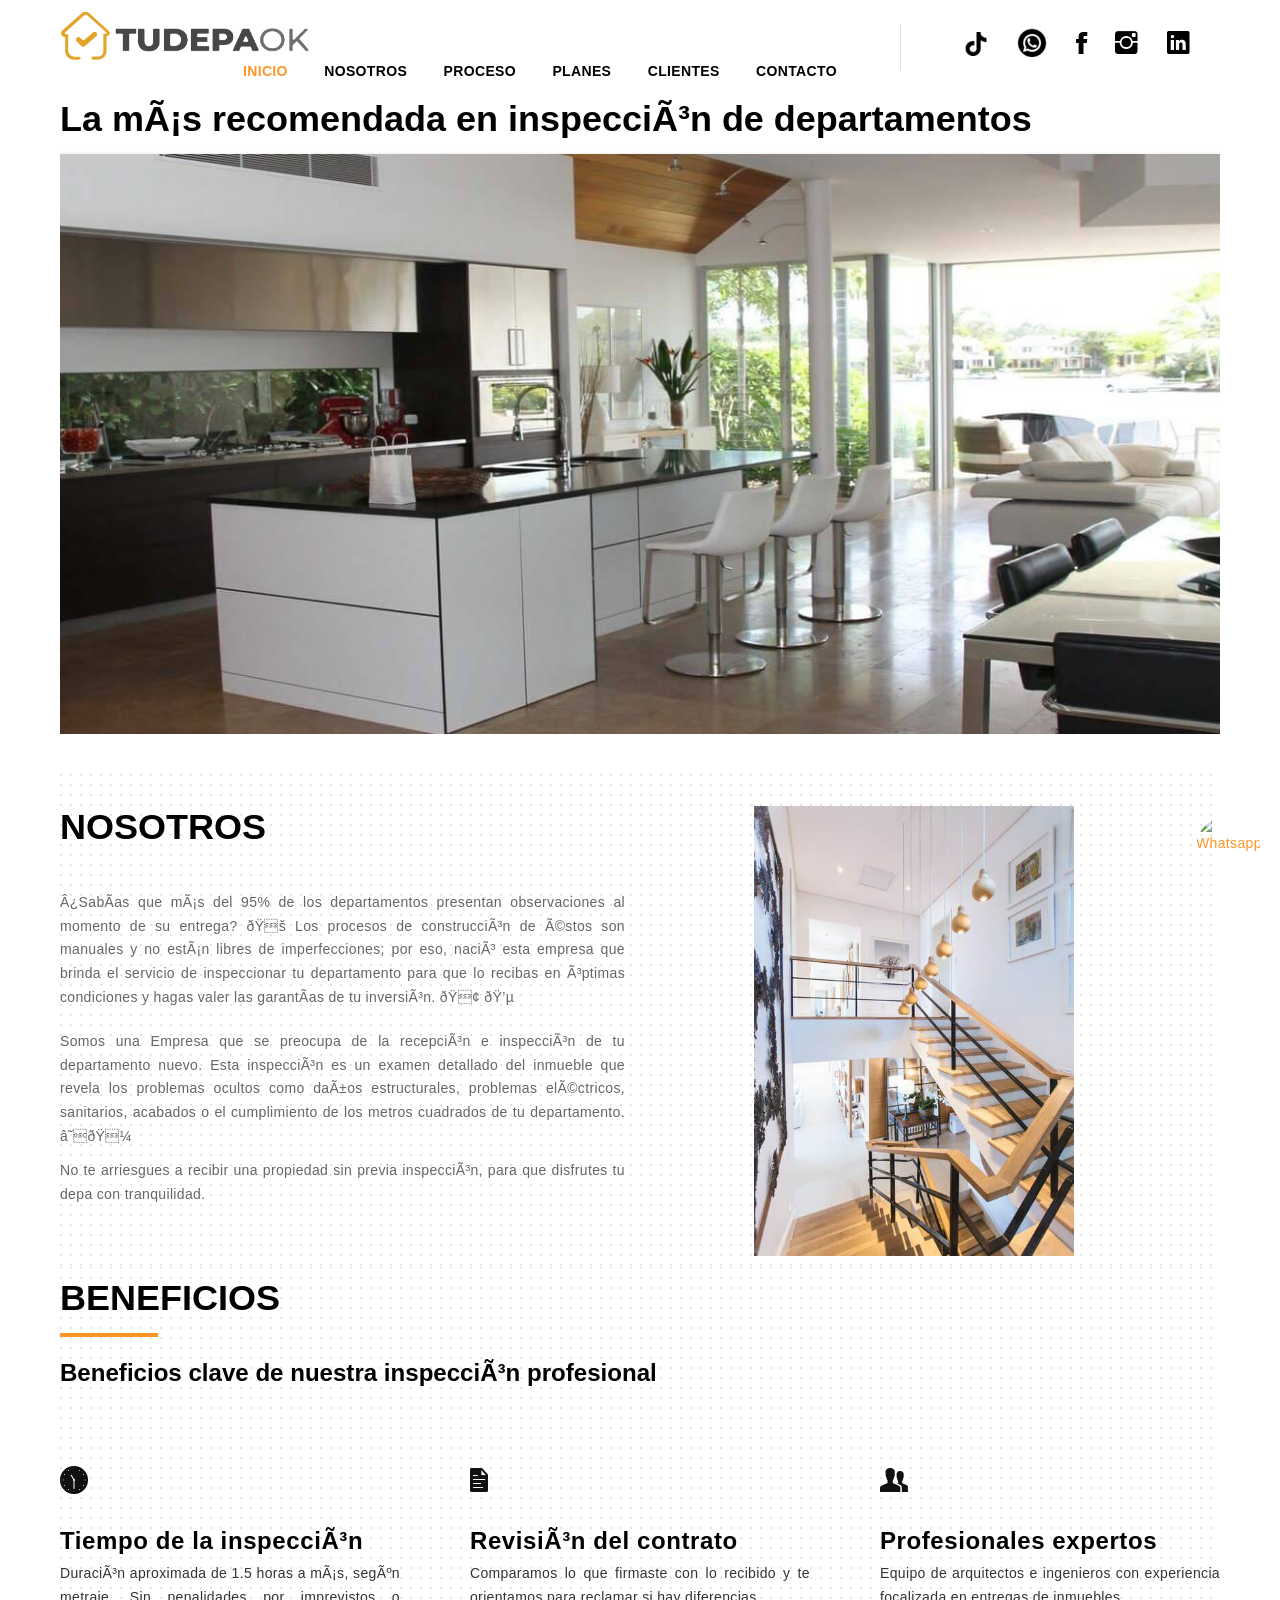
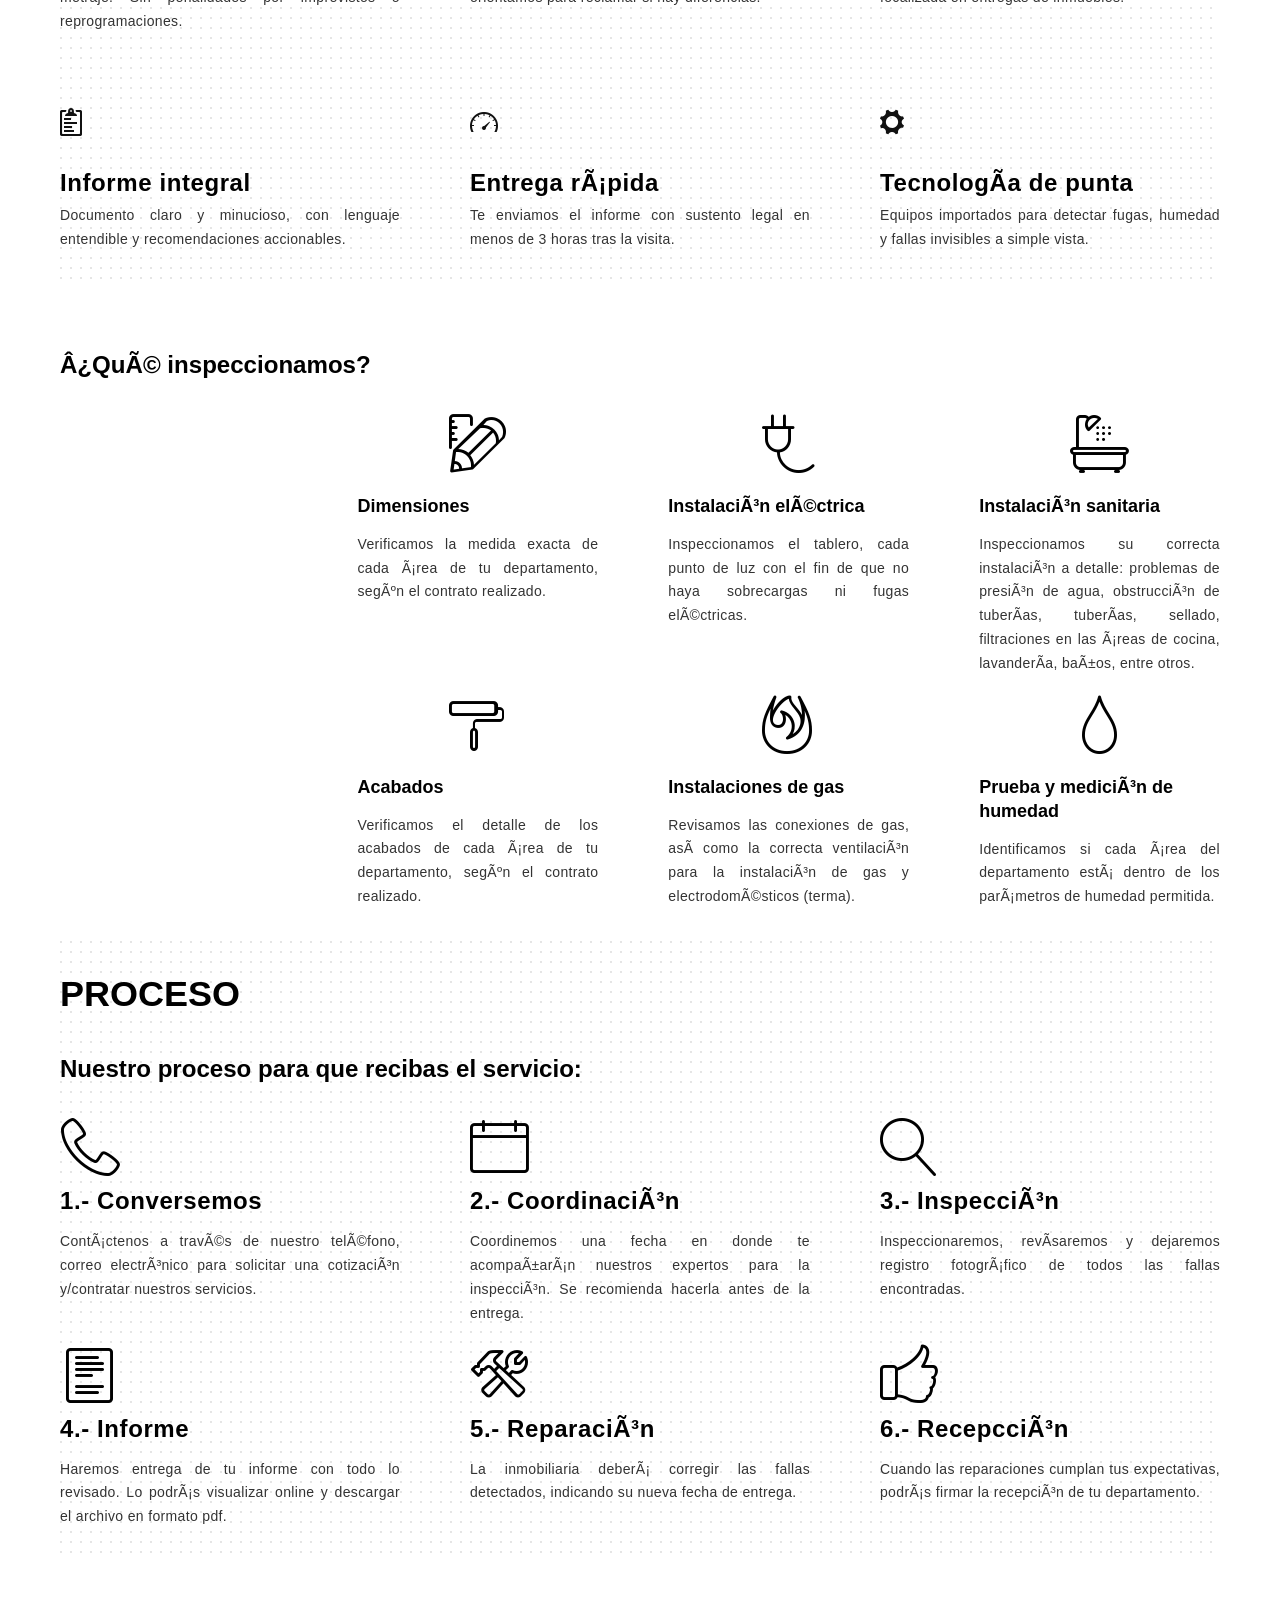
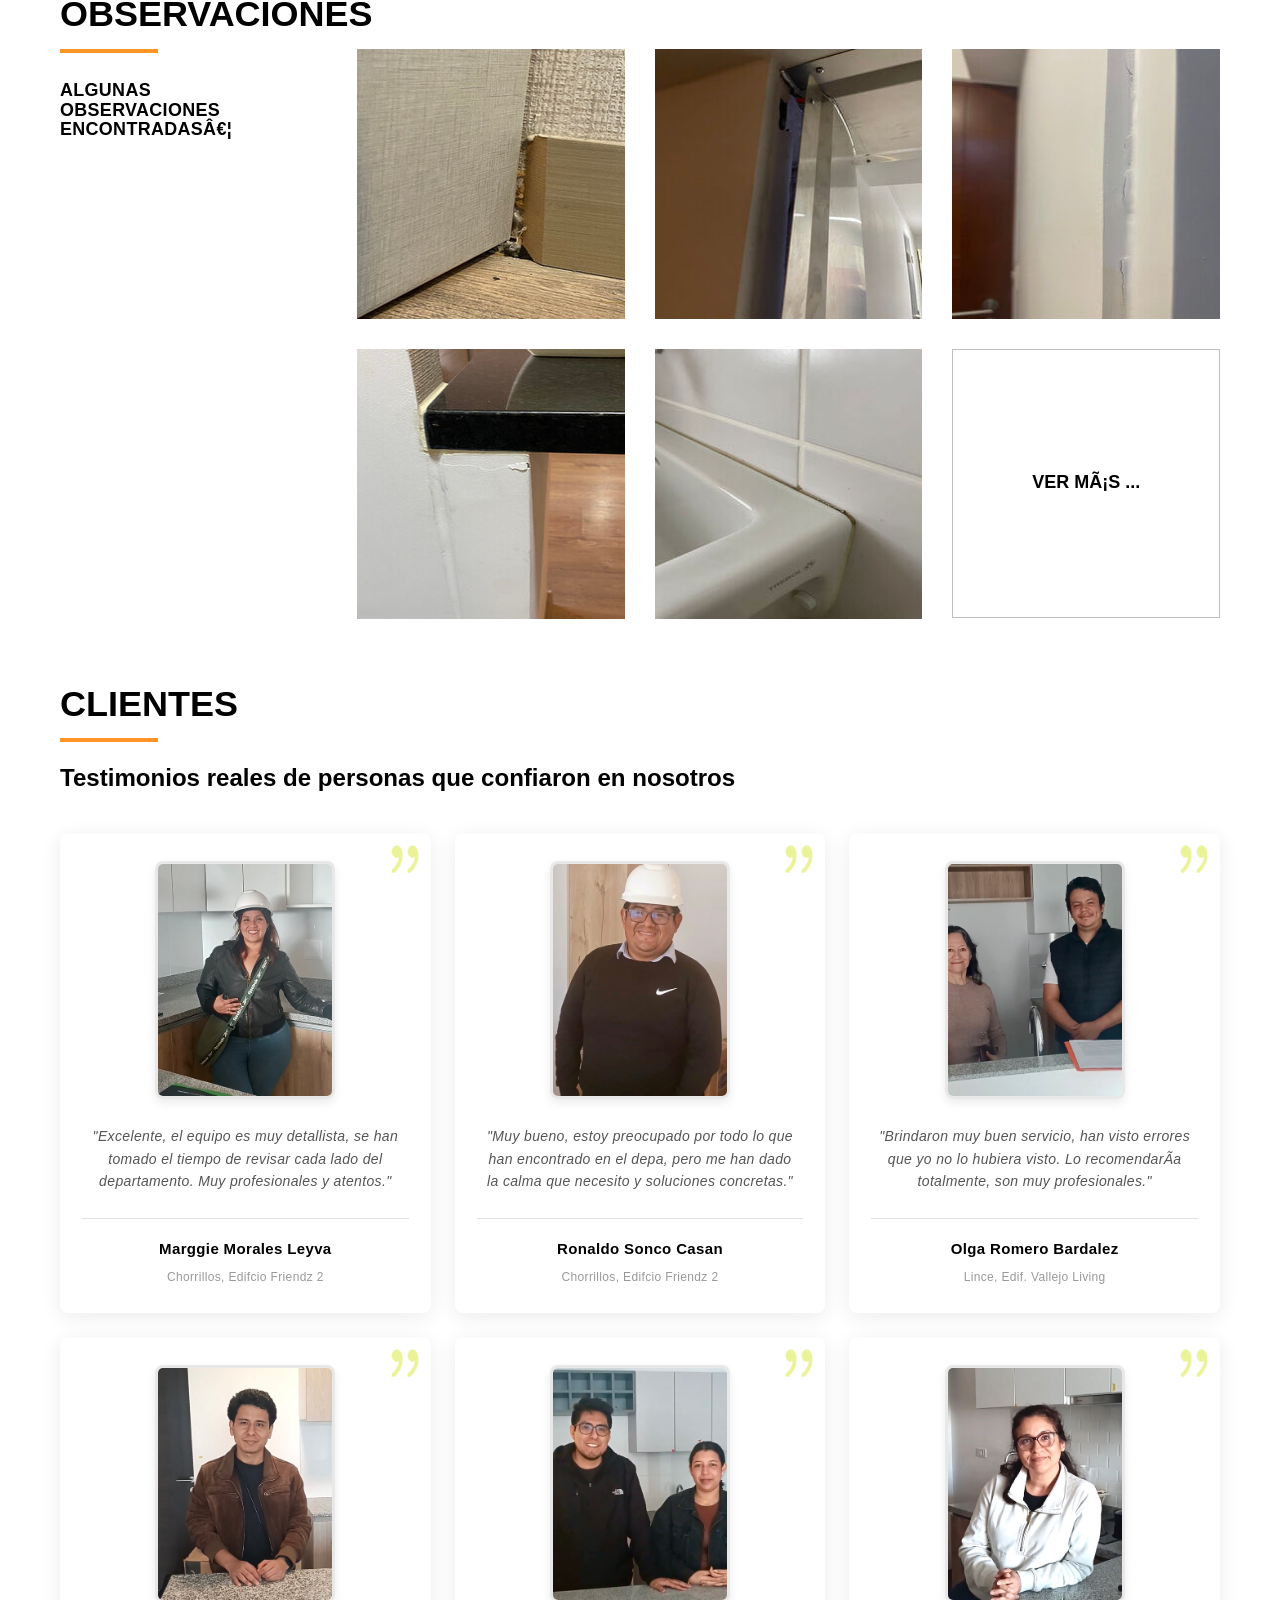
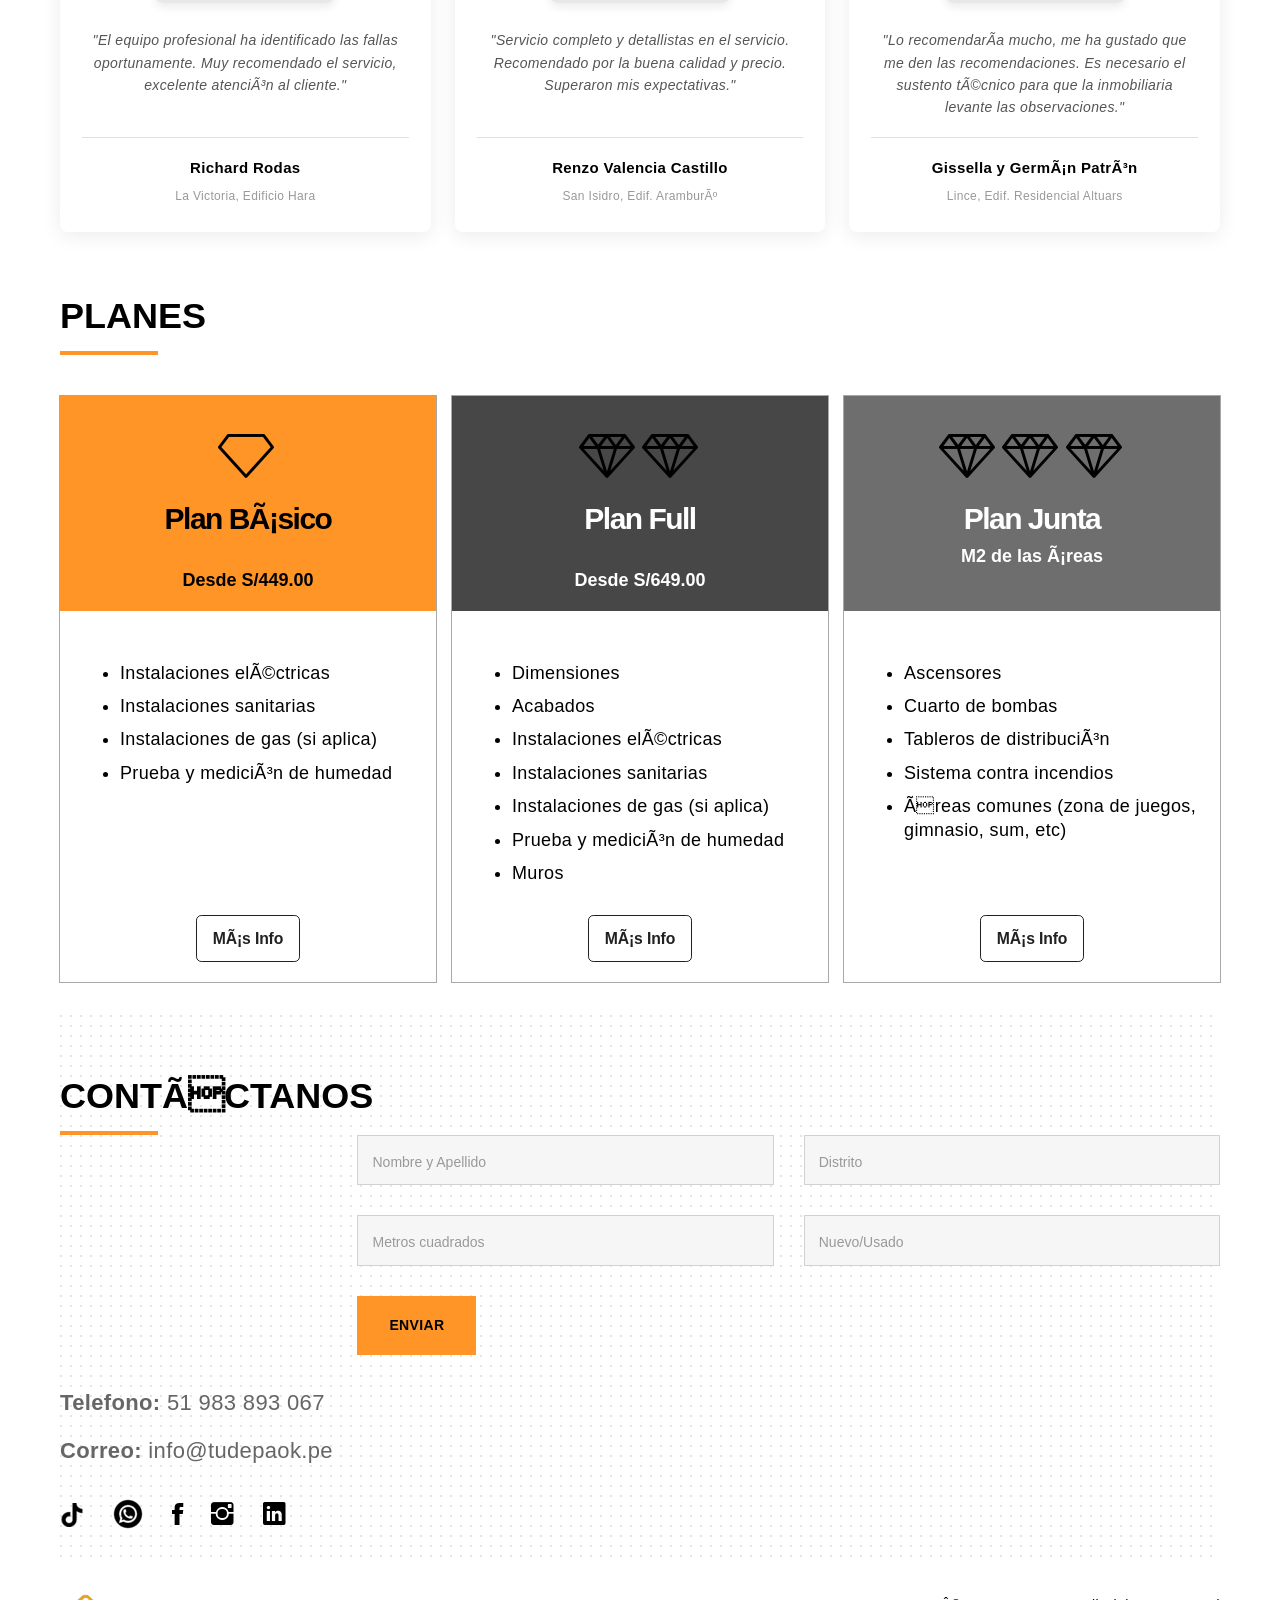
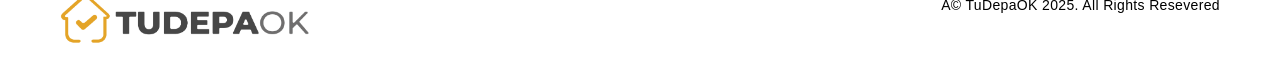
==== index.html @ 6bdbfd43 "mejora en planes" ====
<!DOCTYPE html>
<html lang="en">
  <head>
<meta name="facebook-domain-verification" content="smmydrga2e0tfojd5h1jpe9hx9dzgb" />
<!-- Meta Pixel Code -->
<script>
!function(f,b,e,v,n,t,s)
{if(f.fbq)return;n=f.fbq=function(){n.callMethod?
n.callMethod.apply(n,arguments):n.queue.push(arguments)};
if(!f._fbq)f._fbq=n;n.push=n;n.loaded=!0;n.version='2.0';
n.queue=[];t=b.createElement(e);t.async=!0;
t.src=v;s=b.getElementsByTagName(e)[0];
s.parentNode.insertBefore(t,s)}(window, document,'script',
'https://connect.facebook.net/en_US/fbevents.js');
fbq('init', '2053951055407913');
fbq('track', 'PageView');
</script>
<noscript><img height="1" width="1" style="display:none"
src="https://www.facebook.com/tr?id=2053951055407913&ev=PageView&noscript=1"
/></noscript>
<!-- End Meta Pixel Code -->
    <!-- Google Tag Manager -->
    <script>
      (function (w, d, s, l, i) {
        w[l] = w[l] || [];
        w[l].push({ "gtm.start": new Date().getTime(), event: "gtm.js" });
        var f = d.getElementsByTagName(s)[0],
          j = d.createElement(s),
          dl = l != "dataLayer" ? "&l=" + l : "";
        j.async = true;
        j.src = "https://www.googletagmanager.com/gtm.js?id=" + i + dl;
        f.parentNode.insertBefore(j, f);
      })(window, document, "script", "dataLayer", "GTM-P63W7K9Z");
    </script>
    <!-- End Google Tag Manager -->
    <meta charset="utf-8" />
    <meta name="viewport" content="width=device-width, initial-scale=1" />
    <title>TuDepaOK</title>
    <meta
      name="description"
      content="Inspección profesional de departamentos en Lima | Evita gastos de miles de soles: verificamos metraje real, instalaciones y acabados antes de recibir 983893067"
    />
    <meta
      name="keywords"
      content="tudepaok, tu depa, tu depa ok, depa, depa ok, departamento, inspeccion de departamento"
    />
    <meta name="author" content="sarone" />
    <link href="css/style-min.css" rel="stylesheet" media="all" />
  <link href="css/ionicons.min.css" rel="stylesheet" media="all" />
    <link href="css/style-add.css" rel="stylesheet" media="all" />
    <link rel="shortcut icon" href="favicon.png" />
    <link rel="apple-touch-icon" href="apple-touch-icon.png" />
    <link
      rel="apple-touch-icon"
      sizes="72x72"
      href="apple-touch-icon-72x72.png"
    />
    <link
      rel="apple-touch-icon"
      sizes="114x114"
      href="apple-touch-icon-114x114.png"
    />
    <style>
      .section-message.contacts {
        padding-top: 2rem;
      }
      /* Beneficios icons */
      .benefits .benefit-icon {display:block;font-size:32px;color:#111;margin-bottom:8px}
      .benefits .margintitulo {margin:10px 0 6px}
      .colorSubtitle {
        color: #000;
      }
      .btn-send {
        text-transform: uppercase;
        letter-spacing: 0.025em;
        font-size: 1rem;
        font-weight: 600;
        border: 0;
        border-radius: 0;
        padding: 1.1em 2.28em 1em;
        background: #ff9527;
        color: #000;
      }
      .btn-send:hover {
        background: #0d0d0d;
        color: #f8f4f4;
      }
    </style>
  </head>

  <body>
    <!-- Google Tag Manager (noscript) -->
    <noscript>
      <iframe
        src="https://www.googletagmanager.com/ns.html?id=GTM-P63W7K9Z"
        height="0"
        width="0"
        style="display: none; visibility: hidden"
      ></iframe>
    </noscript>
    <!-- End Google Tag Manager (noscript) -->
    <!-- Loader -->
    <div class="loader">
      <div class="spinner">
        <div class="double-bounce1"></div>
        <div class="double-bounce2"></div>
      </div>
    </div>

    <div class="wrapper boxed">
      <!-- Content CLick Capture-->
      <div class="click-capture"></div>

      <!-- Sidebar Menu-->
      <div class="menu">
        <span class="close-menu icon-cross right-boxed"></span>
        <div class="menu-lang right-boxed">
          <a href="" class="active">Es</a>
        </div>
        <nav class="nav mobile-menu">
          <ul class="menu-list right-boxed">
            <li>
              <a href="#main">Inicio</a>
            </li>
            <li>
              <a href="#about">Nosotros</a>
            </li>
            <li>
              <a href="#proceso">Procesos</a>
            </li>
            <li>
              <a href="#planes">Planes</a>
            </li>
            <li>
              <a href="#clientes">Clientes</a>
            </li>
            <li>
              <a href="#contacts">Contacto</a>
            </li>
          </ul>
        </nav>
        <div class="menu-footer right-boxed">
          <div class="social-list">
            <a
              href="https://www.tiktok.com/@tudepaok?_t=8k5IpJ04zeY&_r=1"
              class="icon fa-brands fa-tiktok"
              target="_blank"
              aria-label="tiktok"
            >
              <img
                src="/images/image-icons/tiktok.png"
                style="width: 24px"
                alt="tiktok"
              />
            </a>
            <a
              href="#"
              class="icon _wasap"
              style="font-size: 20px; padding-top: 4px"
              target="_blank"
              aria-label="whatsap"
            >
              <img
                src="/images/image-icons/whatsap.png"
                style="margin-top: -5px"
                alt="whatsap"
              />
            </a>
            <a
              href="https://www.facebook.com/tudepaokpe"
              class="icon ion-social-facebook"
              target="_blank"
              aria-label="facebook"
            ></a>
            <a
              href="https://www.instagram.com/tudepaok.peru"
              class="icon ion-social-instagram"
              target="_blank"
              aria-label="instagram"
            ></a>
            <a
              href="https://www.linkedin.com/in/tudepaok"
              class="icon ion-social-linkedin"
              target="_blank"
              aria-label="linkedin"
            ></a>
          </div>
          <div class="copy">© TuDepaOK 2025. All Rights Reseverd</div>
        </div>
      </div>

      <!-- Navbar -->
      <header class="navbar boxed js-navbar">
        <a class="brand" href="#">
          <img
            alt="TuDepaOK"
            src="/images/logo.png"
            width="80"
            height="69"
            loading="lazy"
          />
        </a>

        <!-- Phone -->
        <address class="navbar-address visible-md visible-xl">
          contacto: <span class="text-dark">51 983 893 067</span>
        </address>

        <!-- Button -->
        <button
          id="btnNavBar"
          type="button"
          title="NavBar"
          class="navbar-toggle hidden-lg"
          data-toggle="collapse"
          data-target="#navbar-collapse"
          aria-expanded="false"
        >
          <span class="icon-bar"></span>
          <span class="icon-bar"></span>
          <span class="icon-bar"></span>
        </button>

        <!-- Social -->
        <div class="social-list hidden-xs">
          <a
            href="https://www.tiktok.com/@tudepaok?_t=8k5IpJ04zeY&_r=1"
            class="icon fa-brands fa-tiktok"
            style="font-size: 20px; padding-top: 4px"
            target="_blank"
            aria-label="tiktok"
          >
            <img
              src="/images/image-icons/tiktok.png"
              style="width: 24px"
              alt="tiktok"
            />
          </a>
          <a
            href="#"
            class="icon _wasap"
            style="font-size: 20px; padding-top: 4px"
            target="_blank"
            aria-label="whatsap"
          >
            <img
              src="/images/image-icons/whatsap.png"
              style="margin-top: -5px"
              alt="whatsap"
            />
          </a>
          <a
            href="https://www.facebook.com/tudepaokpe"
            class="icon ion-social-facebook"
            target="_blank"
            aria-label="facebook"
          ></a>
          <a
            href="https://www.instagram.com/tudepaok.peru"
            class="icon ion-social-instagram"
            target="_blank"
            aria-label="instagram"
          ></a>
          <a
            href="https://www.linkedin.com/in/tudepaok"
            class="icon ion-social-linkedin"
            target="_blank"
            aria-label="linkedin"
          ></a>
        </div>

        <!-- Spacer -->
        <div class="navbar-spacer pull-right visible-lg"></div>

        <!-- Navigation -->
        <nav class="nav navigation visible-lg">
          <ul>
            <li>
              <a href="#main">Inicio</a>
            </li>
            <li>
              <a href="#about">Nosotros</a>
            </li>
            <li>
              <a href="#proceso">Proceso</a>
            </li>
            <li>
              <a href="#planes">Planes</a>
            </li>
            <li>
              <a href="#clientes">Clientes</a>
            </li>
            <li>
              <a href="#contacts">Contacto</a>
            </li>
          </ul>
        </nav>
      </header>

      <!-- Main Jumbotron -->
      <main id="main" class="jumbotron">
        <div class="container_slider">
          <h2 class="section-title section-about-title tituloMonserrat">
            La más recomendada en inspección de departamentos
          </h2>
          <img
            src="/images/slider/slide1m.jpg"
            alt="slider"
            width="1920"
            height="600"
            loading="lazy"
          />
        </div>
      </main>

      <div class="content">
        <!-- Section About -->
        <section
          id="about"
          class="section section-about bg-dots"
          style="padding-bottom: 0px; margin-top: 40px"
        >
          <div class="container">
            <div class="row">
              <div class="col-md-6">
                <h2 class="section-title section-about-title tituloMonserrat">
                  NOSOTROS
                </h2>
                <div class="title-hr wow fadeInLeft"></div>

                <p style="padding-top: 25px">
                  ¿Sabías que más del 95% de los departamentos presentan
                  observaciones al momento de su entrega? 🏚 Los procesos de
                  construcción de éstos son manuales y no están libres de
                  imperfecciones; por eso, nació esta empresa que brinda el
                  servicio de inspeccionar tu departamento para que lo recibas
                  en óptimas condiciones y hagas valer las garantías de tu
                  inversión. 🏢 💵
                </p>

                <p style="padding-top: 10px">
                  Somos una Empresa que se preocupa de la recepción e inspección
                  de tu departamento nuevo. Esta inspección es un examen
                  detallado del inmueble que revela los problemas ocultos como
                  daños estructurales, problemas eléctricos, sanitarios,
                  acabados o el cumplimiento de los metros cuadrados de tu
                  departamento. ☝🏼
                </p>
                <p>
                  No te arriesgues a recibir una propiedad sin previa
                  inspección, para que disfrutes tu depa con tranquilidad.
                </p>
              </div>
              <div class="col-md-5 col-md-offset-1">
                <div class="dots-image">
                  <img
                    alt="about"
                    class="about-img img-responsive"
                    style="height: 450px; width: 320px"
                    src="/images/otros/nosotros1.jpg"
                    loading="lazy"
                  />
                  <div class=""></div>
                </div>
              </div>
            </div>
          </div>
        </section>

        <!-- Section Beneficios -->
        <section id="beneficios" class="section benefits bg-dots" style="padding-top:10px">
          <div class="container">
            <h2 class="section-title section-about-title tituloMonserrat">BENEFICIOS</h2>
            <div class="title-hr wow fadeInLeft"></div>
            <div class="row">
              <div class="col-md-12">
                <strong class="section-subtitle2">Beneficios clave de nuestra inspección profesional</strong>
              </div>
            </div>
            <div class="row" style="margin-top:25px">
              <div class="col-md-12">
                <div class="row-services row">
                  <div class="col-service col-sm-6 col-lg-4 wow fadeInUp">
                    <span class="benefit-icon ion-ios-time" aria-label="Tiempo"></span>
                    <h4 class="margintitulo">Tiempo de la inspección</h4>
                    <p>Duración aproximada de 1.5 horas a más, según metraje. Sin penalidades por imprevistos o reprogramaciones.</p>
                  </div>
                  <div class="col-service col-sm-6 col-lg-4 wow fadeInUp" data-wow-delay=".15s">
                    <span class="benefit-icon ion-document-text" aria-label="Contrato"></span>
                    <h4 class="margintitulo">Revisión del contrato</h4>
                    <p>Comparamos lo que firmaste con lo recibido y te orientamos para reclamar si hay diferencias.</p>
                  </div>
                  <div class="col-service col-sm-6 col-lg-4 wow fadeInUp" data-wow-delay=".3s">
                    <span class="benefit-icon ion-person-stalker" aria-label="Expertos"></span>
                    <h4 class="margintitulo">Profesionales expertos</h4>
                    <p>Equipo de arquitectos e ingenieros con experiencia focalizada en entregas de inmuebles.</p>
                  </div>
                  <div class="col-service col-sm-6 col-lg-4 wow fadeInUp" data-wow-delay=".45s">
                    <span class="benefit-icon ion-clipboard" aria-label="Informe"></span>
                    <h4 class="margintitulo">Informe integral</h4>
                    <p>Documento claro y minucioso, con lenguaje entendible y recomendaciones accionables.</p>
                  </div>
                  <div class="col-service col-sm-6 col-lg-4 wow fadeInUp" data-wow-delay=".6s">
                    <span class="benefit-icon ion-speedometer" aria-label="Rápido"></span>
                    <h4 class="margintitulo">Entrega rápida</h4>
                    <p>Te enviamos el informe con sustento legal en menos de 3 horas tras la visita.</p>
                  </div>
                  <div class="col-service col-sm-6 col-lg-4 wow fadeInUp" data-wow-delay=".75s">
                    <span class="benefit-icon ion-gear-a" aria-label="Tecnología"></span>
                    <h4 class="margintitulo">Tecnología de punta</h4>
                    <p>Equipos importados para detectar fugas, humedad y fallas invisibles a simple vista.</p>
                  </div>
                </div>
              </div>
            </div>
          </div>
        </section>

        <section id="servicios" class="section">
          <div class="container">
            <h2 class="section-title section-about-title tituloMonserrat"></h2>
            <div>
              <strong class="section-subtitle2">¿Qué inspeccionamos?</strong>
            </div>
            <div class="row">
              <div class="col-md-3">
                <div class="section-info"></div>
              </div>
              <div class="col-md-9">
                <div class="row-services row">
                  <div class="col-service col-sm-6 col-lg-4 wow fadeInUp">
                    <div class="center">
                      <span class="text-dark icon icon-pencil-ruler2"></span>
                    </div>
                    <h6 class="margintitulo">Dimensiones</h6>
                    <p>
                      Verificamos la medida exacta de cada área de tu
                      departamento, según el contrato realizado.
                    </p>
                  </div>
                  <div class="col-service col-sm-6 col-lg-4 wow fadeInUp">
                    <div class="center">
                      <span class="text-dark icon icon-cord"></span>
                    </div>
                    <h6 class="margintitulo">Instalación eléctrica</h6>
                    <p>
                      Inspeccionamos el tablero, cada punto de luz con el fin de
                      que no haya sobrecargas ni fugas eléctricas.
                    </p>
                  </div>
                  <div class="col-service col-sm-6 col-lg-4 wow fadeInUp">
                    <div class="center">
                      <span class="text-dark icon icon-bathtub"></span>
                    </div>
                    <h6 class="margintitulo">Instalación sanitaria</h6>
                    <p>
                      Inspeccionamos su correcta instalación a detalle:
                      problemas de presión de agua, obstrucción de tuberías,
                      tuberías, sellado, filtraciones en las áreas de cocina,
                      lavandería, baños, entre otros.
                    </p>
                  </div>
                </div>
              </div>
            </div>

            <div class="row" style="padding-top: 20px">
              <div class="col-md-3">
                <div class="section-info">
                  <div class=""></div>
                  <div class="info-title"></div>
                </div>
              </div>
              <div class="col-md-9">
                <div class="row-services row">
                  <div class="col-service col-sm-6 col-lg-4 wow fadeInUp">
                    <div class="center">
                      <span class="text-dark icon icon-paint-roller"></span>
                    </div>
                    <h6 class="margintitulo">Acabados</h6>
                    <p>
                      Verificamos el detalle de los acabados de cada área de tu
                      departamento, según el contrato realizado.
                    </p>
                  </div>
                  <div class="col-service col-sm-6 col-lg-4 wow fadeInUp">
                    <div class="center">
                      <span class="text-dark icon icon-fire"></span>
                    </div>
                    <h6 class="margintitulo">Instalaciones de gas</h6>
                    <p>
                      Revisamos las conexiones de gas, así como la correcta
                      ventilación para la instalación de gas y electrodomésticos
                      (terma).
                    </p>
                  </div>
                  <div class="col-service col-sm-6 col-lg-4 wow fadeInUp">
                    <div class="center">
                      <span class="text-dark icon icon-drop"></span>
                    </div>
                    <h6 class="margintitulo">Prueba y medición de humedad</h6>
                    <p>
                      Identificamos si cada área del departamento está dentro de
                      los parámetros de humedad permitida.
                    </p>
                  </div>
                </div>
              </div>
            </div>
          </div>
        </section>

        <section id="proceso" class="section bg-dots">
          <div class="container">
            <h2 class="section-title section-about-title tituloMonserrat">
              PROCESO
            </h2>
            <div class="title-hr wow fadeInLeft"></div>
            <div class="row">
              <div class="col-md-12">
                <div>
                  <strong class="section-subtitle2"
                    >Nuestro proceso para que recibas el servicio:</strong
                  >
                </div>
              </div>
              <div class="col-md-12">
                <div class="row-services row">
                  <div class="col-service col-sm-6 col-lg-4 wow fadeInUp">
                    <span class="text-dark icon icon-telephone"></span>
                    <h4 class="margintitulo">1.- Conversemos</h4>
                    <p>
                      Contáctenos a través de nuestro teléfono, correo
                      electrónico para solicitar una cotización y/contratar
                      nuestros servicios.
                    </p>
                  </div>
                  <div
                    class="col-service col-sm-6 col-lg-4 wow fadeInUp"
                    data-wow-delay="0.4s"
                  >
                    <span class="text-dark icon icon-calendar-empty"></span>
                    <h4 class="margintitulo">2.- Coordinación</h4>
                    <p>
                      Coordinemos una fecha en donde te acompañarán nuestros
                      expertos para la inspección. Se recomienda hacerla antes
                      de la entrega.
                    </p>
                  </div>

                  <div
                    class="col-service col-sm-6 col-lg-4 wow fadeInUp"
                    data-wow-delay="0.8s"
                  >
                    <span class="text-dark icon icon-magnifier"></span>
                    <h4 class="margintitulo">3.- Inspección</h4>
                    <p>
                      Inspeccionaremos, revísaremos y dejaremos registro
                      fotográfico de todos las fallas encontradas.
                    </p>
                  </div>
                </div>
              </div>
            </div>
            <div class="row" style="padding-top: 20px">
              <div class="col-md-12">
                <div class="row-services row">
                  <div
                    class="col-service col-sm-6 col-lg-4 wow fadeInUp"
                    data-wow-delay="0.62s"
                  >
                    <span class="text-dark icon icon-document"></span>
                    <h4 class="margintitulo">4.- Informe</h4>
                    <p>
                      Haremos entrega de tu informe con todo lo revisado. Lo
                      podrás visualizar online y descargar el archivo en formato
                      pdf.
                    </p>
                  </div>
                  <div
                    class="col-service col-sm-6 col-lg-4 wow fadeInUp"
                    data-wow-delay="1.324s"
                  >
                    <span class="text-dark icon icon-hammer-wrench"></span>
                    <h4 class="margintitulo">5.- Reparación</h4>
                    <p>
                      La inmobiliaria deberá corregir las fallas detectados,
                      indicando su nueva fecha de entrega.
                    </p>
                  </div>
                  <div
                    class="col-service col-sm-6 col-lg-4 wow fadeInUp"
                    data-wow-delay="2.020s"
                  >
                    <span class="text-dark icon icon-thumbs-up"></span>
                    <h4 class="margintitulo">6.- Recepcción</h4>
                    <p>
                      Cuando las reparaciones cumplan tus expectativas, podrás
                      firmar la recepción de tu departamento.
                    </p>
                  </div>
                </div>
              </div>
            </div>
          </div>
        </section>

        <!-- Section Fallas -->
        <section id="team" class="section">
          <div class="container">
            <h2 class="section-title section-about-title tituloMonserrat">
              OBSERVACIONES
            </h2>
            <div class="row">
              <div class="col-md-3">
                <div class="section-info">
                  <div class="title-hr wow fadeInLeft"></div>
                  <div class="info-title colorSubtitle">
                    Algunas observaciones encontradas…
                  </div>
                </div>
              </div>
              <div class="col-md-9">
                <div class="row-team row">
                  <div class="col-team col-xs-6 col-md-4 wow fadeIn">
                    <div class="team-profile">
                      <img
                        alt="falla1"
                        src="images/otros/falla1.jpg"
                        height="270"
                        width="270"
                        loading="lazy"
                        class="fallas"
                      />
                      <div class="team-hover">
                        <div class="team-content">
                          <div class="team-name">
                            <h6>
                              Zócalo mal terminado<br />con fisuras en el
                              <br />piso laminado.
                            </h6>
                          </div>
                        </div>
                      </div>
                    </div>
                  </div>
                  <div
                    class="col-team col-xs-6 col-md-4 wow fadeIn"
                    data-wow-delay="0.3s"
                  >
                    <div class="team-profile">
                      <img
                        alt="fall2"
                        src="images/otros/falla2.jpg"
                        height="270"
                        width="270"
                        loading="lazy"
                        class="fallas"
                      />
                      <div class="team-hover">
                        <div class="team-content">
                          <div class="team-name">
                            <h6>
                              Pasadizo entre departamentos<br />con abertura en
                              la unión.
                            </h6>
                          </div>
                        </div>
                      </div>
                    </div>
                  </div>
                  <div
                    class="col-team col-xs-6 col-md-4 wow fadeIn"
                    data-wow-delay="0.6s"
                  >
                    <div class="team-profile">
                      <img
                        alt="falla3"
                        src="images/otros/falla3.jpg"
                        height="270"
                        width="270"
                        loading="lazy"
                        class="fallas"
                      />
                      <div class="team-hover">
                        <div class="team-content">
                          <div class="team-name">
                            <h6>
                              Sellador de la puerta <br />en malas condiciones
                            </h6>
                          </div>
                        </div>
                      </div>
                    </div>
                  </div>
                  <div class="col-team col-xs-6 col-md-4 wow fadeIn">
                    <div class="team-profile">
                      <img
                        alt="falla4"
                        src="images/otros/falla4.jpg"
                        height="270"
                        width="270"
                        loading="lazy"
                        class="fallas"
                      />
                      <div class="team-hover">
                        <div class="team-content">
                          <div class="team-name">
                            <h6>Pared con hendiduras</h6>
                          </div>
                        </div>
                      </div>
                    </div>
                  </div>
                  <div
                    class="col-team col-xs-6 col-md-4 wow fadeIn"
                    data-wow-delay="0.3s"
                  >
                    <div class="team-profile">
                      <img
                        alt="falla5"
                        src="images/otros/falla5.jpg"
                        height="270"
                        width="270"
                        loading="lazy"
                        class="fallas"
                      />
                      <div class="team-hover">
                        <div class="team-content">
                          <div class="team-name">
                            <h6>
                              Lavadero sucio <br />en terminaciones <br />
                              con presencia de moho.
                            </h6>
                          </div>
                        </div>
                      </div>
                    </div>
                  </div>
                  <div
                    class="col-team col-xs-6 col-md-4 wow fadeIn"
                    data-wow-delay="0.6s"
                  >
                    <div
                      class="add-new-team fallas"
                      style="cursor: pointer"
                      height="270"
                      width="270"
                    >
                      <div class="add-new-text">
                        <div class="inner">Ver más ...</div>
                      </div>
                    </div>
                  </div>
                </div>
              </div>
            </div>
          </div>
        </section>

        <!-- Section Clientes (testimonios en cards) -->
        <section id="clientes" class="section">
          <div class="container">
            <div class="titulo-cliente">
              <h2 class="section-title section-about-title tituloMonserrat">CLIENTES</h2>
              <div class="title-hr wow fadeInLeft"></div>
            </div>
            <div class="section-testimonials-title subtitulo-cliente">
              <strong class="section-subtitle2">Testimonios reales de personas que confiaron en nosotros</strong>
            </div>

            <div class="testimonials-grid">
              <!-- Testimonio 1 -->
              <article class="testimonial-card">
                <img class="image-quote" src="images/image-icons/icon-quote.png" alt="" />
                <div class="testimonial-image-wrapper">
                  <img src="/images/clientes/cliente-1.png" alt="Marggie Morales Leyva" class="testimonial-client-image" loading="lazy" />
                </div>
                <p class="testimonial-text">"Excelente, el equipo es muy detallista, se han tomado el tiempo de revisar cada lado del departamento. Muy profesionales y atentos."</p>
                <div class="testimonial-author">
                  <div class="testimonial-author-name">Marggie Morales Leyva</div>
                  <div class="testimonial-author-role">Chorrillos, Edifcio Friendz 2</div>
                </div>
              </article>

              <!-- Testimonio 2 -->
              <article class="testimonial-card">
                <img class="image-quote" src="images/image-icons/icon-quote.png" alt="" />
                <div class="testimonial-image-wrapper">
                  <img src="/images/clientes/cliente-2.png" alt="Ronaldo Sonco Casan" class="testimonial-client-image" loading="lazy" />
                </div>
                <p class="testimonial-text">"Muy bueno, estoy preocupado por todo lo que han encontrado en el depa, pero me han dado la calma que necesito y soluciones concretas."</p>
                <div class="testimonial-author">
                  <div class="testimonial-author-name">Ronaldo Sonco Casan</div>
                  <div class="testimonial-author-role">Chorrillos, Edifcio Friendz 2</div>
                </div>
              </article>

              <!-- Testimonio 3 -->
              <article class="testimonial-card">
                <img class="image-quote" src="images/image-icons/icon-quote.png" alt="" />
                <div class="testimonial-image-wrapper">
                  <img src="/images/clientes/cliente-3.png" alt="Olga Romero Bardalez" class="testimonial-client-image" loading="lazy" />
                </div>
                <p class="testimonial-text">"Brindaron muy buen servicio, han visto errores que yo no lo hubiera visto. Lo recomendaría totalmente, son muy profesionales."</p>
                <div class="testimonial-author">
                  <div class="testimonial-author-name">Olga Romero Bardalez</div>
                  <div class="testimonial-author-role">Lince, Edif. Vallejo Living</div>
                </div>
              </article>

              <!-- Testimonio 4 -->
              <article class="testimonial-card">
                <img class="image-quote" src="images/image-icons/icon-quote.png" alt="" />
                <div class="testimonial-image-wrapper">
                  <img src="/images/clientes/cliente-4.png" alt="Richard Rodas" class="testimonial-client-image" loading="lazy" />
                </div>
                <p class="testimonial-text">"El equipo profesional ha identificado las fallas oportunamente. Muy recomendado el servicio, excelente atención al cliente."</p>
                <div class="testimonial-author">
                  <div class="testimonial-author-name">Richard Rodas</div>
                  <div class="testimonial-author-role">La Victoria, Edificio Hara</div>
                </div>
              </article>

              <!-- Testimonio 5 -->
              <article class="testimonial-card">
                <img class="image-quote" src="images/image-icons/icon-quote.png" alt="" />
                <div class="testimonial-image-wrapper">
                  <img src="/images/clientes/cliente-5.png" alt="Renzo Valencia Castillo" class="testimonial-client-image" loading="lazy" />
                </div>
                <p class="testimonial-text">"Servicio completo y detallistas en el servicio. Recomendado por la buena calidad y precio. Superaron mis expectativas."</p>
                <div class="testimonial-author">
                  <div class="testimonial-author-name">Renzo Valencia Castillo</div>
                  <div class="testimonial-author-role">San Isidro, Edif. Aramburú</div>
                </div>
              </article>

              <!-- Testimonio 6 -->
              <article class="testimonial-card">
                <img class="image-quote" src="images/image-icons/icon-quote.png" alt="" />
                <div class="testimonial-image-wrapper">
                  <img src="/images/clientes/cliente-6.png" alt="Gissella y Germán Patrón" class="testimonial-client-image" loading="lazy" />
                </div>
                <p class="testimonial-text">"Lo recomendaría mucho, me ha gustado que me den las recomendaciones. Es necesario el sustento técnico para que la inmobiliaria levante las observaciones."</p>
                <div class="testimonial-author">
                  <div class="testimonial-author-name">Gissella y Germán Patrón</div>
                  <div class="testimonial-author-role">Lince, Edif. Residencial Altuars</div>
                </div>
              </article>
            </div>
          </div>
        </section>

        <section id="planes" class="section">
          <!-- <div class="title-hr wow fadeInLeft"></div> -->

          <div class="container">
            <h2 class="section-title section-about-title tituloMonserrat">
              PLANES
            </h2>
            <div class="title-hr wow fadeInLeft"></div>
            <div class="row">
              <div class="col-md-12" style="padding-top: 25px">
                <div class="row contenedor">
                  <div class="col-md-4 wow fadeInUp contenido">
                    <div class="card-body planbasic">
                      <div class="tituloplan1">
                        <span class="text-dark icon icon-diamond"></span>
                        <h3 style="margin: 0.6rem 0">Plan Básico</h3>

                        <h6 class="subtituloplan">
                          <!-- Menor a 70m2 -->
                          <br />Desde S/449.00
                        </h6>
                      </div>
                      <div style="padding-left: 20px; padding-right: 20px">
                        <ul class="plan text-dark">
                          <!-- <li>
                            <p>Dimensiones</p>
                          </li>
                          <li>
                            <p>Acabados</p>
                          </li> -->
                          <li>
                            <p>Instalaciones eléctricas</p>
                          </li>
                          <li>
                            <p>Instalaciones sanitarias</p>
                          </li>
                          <li>
                            <p>Instalaciones de gas (si aplica)</p>
                          </li>
                          <li>
                            <p>Prueba y medición de humedad</p>
                          </li>
                        </ul>
                      </div>
                    </div>
                    <div class="card-footer center">
                      <a
                        class="button button-80"
                        href="/planes-detalle.html#plan-basico"
                      >
                        Más Info
                      </a>
                    </div>
                  </div>
                  <div
                    class="col-md-4 wow fadeInUp contenido"
                    data-wow-delay="0.4s"
                  >
                    <div class="card-body plan-familiar">
                      <div class="tituloplan2">
                        <span class="text-dark icon icon-diamond2"></span>
                        <span class="text-dark icon icon-diamond2"></span>
                        <h3 class="text-white" style="margin: 0.6rem 0">
                          Plan Full
                        </h3>
                        <h6 class="subtituloplan text-white">
                          <!-- Mayor a 70m2  -->
                          <br />Desde S/649.00
                        </h6>
                      </div>
                      <div style="padding-left: 20px; padding-right: 20px">
                        <ul class="plan text-dark">
                          <li>
                            <p>Dimensiones</p>
                          </li>
                          <li>
                            <p>Acabados</p>
                          </li>
                          <li>
                            <p>Instalaciones eléctricas</p>
                          </li>
                          <li>
                            <p>Instalaciones sanitarias</p>
                          </li>
                          <li>
                            <p>Instalaciones de gas (si aplica)</p>
                          </li>
                          <li>
                            <p>Prueba y medición de humedad</p>
                          </li>
                          <li>
                            <p>Muros</p>
                          </li>
                        </ul>
                      </div>
                    </div>
                      <div class="card-footer center">
                        <a
                          class="button button-80"
                          href="/planes-detalle.html#plan-full"
                        >
                          Más Info
                        </a>
                      </div>
                  </div>

                  <div
                    class="col-md-4 wow fadeInUp contenido"
                    data-wow-delay="0.7s"
                  >
                    <div class="card-body plan-junta">
                      <div class="tituloplan3">
                        <span class="text-dark icon icon-diamond2"></span>
                        <span class="text-dark icon icon-diamond2"></span>
                        <span class="text-dark icon icon-diamond2"></span>
                        <h3 class="text-white" style="margin: 0.6rem 0">
                          Plan Junta
                        </h3>
                        <h6 class="subtituloplan text-white">
                          M2 de las áreas<br /><span style="color: #6f6e6e"
                            >.</span
                          >
                        </h6>
                      </div>
                      <div style="padding-left: 20px; padding-right: 20px">
                        <ul class="plan text-dark">
                          <li>
                            <p>Ascensores</p>
                          </li>
                          <li>
                            <p>Cuarto de bombas</p>
                          </li>
                          <li>
                            <p>Tableros de distribución</p>
                          </li>
                          <li>
                            <p>Sistema contra incendios</p>
                          </li>
                          <li>
                            <p>
                              Áreas comunes (zona de juegos, gimnasio, sum, etc)
                            </p>
                          </li>
                        </ul>
                      </div>
                    </div>

                    <div class="card-footer center marginPlanJunta">
                      <a
                        class="button button-80"
                        href="/planes-detalle.html#plan-junta"
                      >
                        Más Info
                      </a>
                    </div>
                  </div>
                </div>
              </div>
            </div>
          </div>
        </section>

        <!-- </section> -->

        <!-- Section Contacts -->
        <section id="contacts">
          <!-- <div id="map" class="map"></div> -->
          <div class="section bg-dots">
            <section class="section-message contacts">
              <div class="container">
                <h2 class="section-title section-about-title tituloMonserrat">
                  CONTÁCTANOS
                </h2>
                <div
                  class="title-hr wow fadeInLeft"
                  style="visibility: visible; animation-name: fadeInLeft"
                ></div>
                <div class="row">
                  <div class="col-md-3">
                    <div class="section-info">
                      <!-- <div class="title-hr wow fadeInLeft"></div>
                    <div class="info-title">You need help?</div> -->
                    </div>
                  </div>
                  <div class="col-md-9">
                    <form class="form">
                      <div class="row">
                        <div class="form-group col-sm-6 col-lg-6">
                          <input
                            class="input-gray"
                            type="text"
                            name="nombres"
                            required
                            placeholder="Nombre y Apellido"
                            maxlength="40"
                            minlength="4"
                          />
                        </div>
                        <div class="form-group col-sm-6 col-lg-6">
                          <input
                            class="input-gray"
                            type="text"
                            name="distrito"
                            placeholder="Distrito"
                            maxlength="20"
                            minlength="3"
                            required
                          />
                        </div>
                        <div class="form-group col-sm-6 col-lg-6">
                          <input
                            class="input-gray"
                            type="text"
                            name="metros"
                            placeholder="Metros cuadrados"
                            maxlength="5"
                            minlength="2"
                            required
                          />
                        </div>

                        <div class="form-group col-sm-6 col-lg-6">
                          <input
                            class="input-gray"
                            type="text"
                            name="nuevo"
                            placeholder="Nuevo/Usado"
                            maxlength="8"
                            minlength="3"
                            required
                          />
                        </div>
                        <div class="col-sm-12">
                          <button type="submit" class="btn-send" id="btnEnviar">
                            Enviar
                          </button>
                        </div>
                      </div>
                    </form>
                  </div>
                </div>
              </div>
            </section>
            <section>
              <div class="container">
                <div class="row">
                  <div class="col-md-12">
                    <div class="section-info">
                      <!-- <h2 class="section-title section-about-title tituloMonserrat">Contáctanos</h2>
                    <div class="title-hr wow fadeInLeft"></div> -->
                    </div>
                  </div>
                </div>
                <div class="row">
                  <div class="col-md-12">
                    <div class="row-contact row">
                      <div class="col-contact col-lg-6">
                        <div style="padding-top: 15px">
                          <p class="contactanos">
                            <strong>Telefono: </strong>51 983 893 067
                          </p>
                          <p class="contactanos">
                            <strong>Correo: </strong> info@tudepaok.pe
                          </p>
                        </div>
                        <div class="flex-item" style="padding-top: 20px">
                          <div class="social-list pull-sm-left">
                            <a
                              href="https://www.tiktok.com/@tudepaok?_t=8k5IpJ04zeY&_r=1"
                              class="icon fa-brands fa-tiktok"
                              style="font-size: 20px; padding-top: 4px"
                              target="_blank"
                              aria-label="tiktok"
                            >
                              <img
                                src="/images/image-icons/tiktok.png"
                                style="width: 24px"
                                alt="tiktok"
                              />
                            </a>
                            <a
                              href="#"
                              class="icon _wasap"
                              style="font-size: 20px; padding-top: 4px"
                              target="_blank"
                              aria-label="whatsap"
                            >
                              <img
                                src="/images/image-icons/whatsap.png"
                                style="margin-top: -5px"
                                alt="whatsap"
                              />
                            </a>
                            <a
                              href="https://www.facebook.com/tudepaokpe"
                              class="icon ion-social-facebook"
                              target="_blank"
                              aria-label="facebook"
                            ></a>
                            <a
                              href="https://www.instagram.com/tudepaok.peru"
                              class="icon ion-social-instagram"
                              target="_blank"
                              aria-label="instagram"
                            ></a>
                            <a
                              href="https://www.linkedin.com/in/tudepaok"
                              class="icon ion-social-linkedin"
                              target="_blank"
                              aria-label="linkedin"
                            ></a>
                          </div>
                        </div>
                      </div>
                      <div class="col-contact col-lg-6"></div>
                    </div>
                  </div>
                </div>
              </div>
            </section>
          </div>
        </section>
      </div>

      <!-- Footer -->
      <footer id="footer" class="footer section">
        <div class="footer-flex">
          <div class="flex-item">
            <a class="brand pull-left" href="#">
              <img
                alt="logo"
                src="/images/logo.png"
                width="250"
                height="50"
                loading="lazy"
              />
            </a>
          </div>

          <div class="flex-item">
            <div class="inline-block pull-sm-right">
              © TuDepaOK 2025. All Rights Resevered
            </div>
            <div>
              <span>
                <a href="#" target="_blank">
                  <img
                    alt="Whatsapp"
                    height="64"
                    width="64"
                    src="https://clientes.dongee.com/whatsapp.png"
                    class="btn-whatsapp _wasap"
                    loading="lazy"
                  />
                </a>
              </span>
            </div>
          </div>
        </div>
      </footer>
    </div>
    <div class="hide">
      <a
        id="wasap"
        href="https://wa.me/51983893067?text=Hola!%20necesito%20mayor%20información%20sobre%20la%20inspección%20de%20departamentos."
        style="font-size: 1px"
        target="_blank"
      ></a>
    </div>

    <script
      defer
      type="text/javascript"
      src="https://cdnjs.cloudflare.com/ajax/libs/jquery/1.12.4/jquery.min.js"
    ></script>
    <script defer type="text/javascript" src="js/bootstrap.min.js"></script>
    <script defer type="text/javascript" src="js/smoothscroll.js"></script>
    <script defer type="text/javascript" src="js/wow.min.js"></script>
    <script defer type="text/javascript" src="js/scripts-min.js"></script>

    <script>
      function fnBrowserDetect() {
        let userAgent = navigator.userAgent;
        let browserName;
        if (userAgent.match(/chrome|chromium|crios/i)) {
          browserName = "chrome";
        } else if (userAgent.match(/firefox|fxios/i)) {
          browserName = "firefox";
        } else if (userAgent.match(/safari/i)) {
          browserName = "safari";
        } else if (userAgent.match(/opr\//i)) {
          browserName = "opera";
        } else if (userAgent.match(/edg/i)) {
          browserName = "edge";
        } else {
          browserName = "none";
        }
        return browserName;
      }

      document.addEventListener("DOMContentLoaded", (event) => {
        const isMobile = document.querySelector("html").className === "mobile";
        if (isMobile) {
          Array.from(document.querySelectorAll(".fallas")).forEach((x) => {
            x.height = 150;
          });
          const browser = fnBrowserDetect();
          if (browser === "safari")
            document.querySelector("#btnNavBar").style.marginTop = "-5px";
        }
      });

      // :vermas
      function vermas(className) {
        const classNames = className.split(" ");
        if (
          classNames.includes("add-new-team") ||
          classNames.includes("inner")
        ) {
          const namePage = classNames.includes("clientes")
            ? "clientes"
            : "fallas";
          const path = `${namePage}.html`;

          window.location.href = path;
        }
      }

      Array.from(document.querySelectorAll(".add-new-team")).forEach(
        (element) => {
          element.addEventListener("click", (event) => {
            vermas(event.currentTarget.className);
          });
        }
      );

      document
        .querySelector("#btnEnviar")
        .addEventListener("click", (event) => {
          console.log("entro");
          event.preventDefault();
          if (!validateForm()) return;
          else {
            console.log("validación conforme");
          }

          const form = document.querySelector(".form");
          const nombres = form.querySelector("input[name='nombres']");
          const distrito = form.querySelector("input[name='distrito']");
          const metros = form.querySelector("input[name='metros']");
          const nuevo = form.querySelector("input[name='nuevo']");
          const link = document.getElementById("wasap");

          const message = `Hola! Mi nombre es ${nombres.value}, vivo en ${distrito.value}, mi inmueble es de ${metros.value} m2, y es ${nuevo.value}. Necesito mayor información sobre la inspección de departamentos.`;
          link.href = `https://wa.me/51983893067?text=${encodeURIComponent(
            message
          )}`;
          link.click();
        });

      const validateForm = () => {
        const form = document.querySelector(".form");
        const nombres = form.querySelector("input[name='nombres']");
        const distrito = form.querySelector("input[name='distrito']");
        const metros = form.querySelector("input[name='metros']");
        const nuevo = form.querySelector("input[name='nuevo']");

        if (nombres.value.trim().length < nombres.minLength) {
          nombres.focus();
          return false;
        }

        if (distrito.value.trim().length < distrito.minLength) {
          distrito.focus();
          return false;
        }
        if (metros.value.trim().length < metros.minLength) {
          metros.focus();
          return false;
        }
        if (nuevo.value.trim().length < nuevo.minLength) {
          nuevo.focus();
          return false;
        }

        return true;
      };

      document.querySelectorAll("._wasap").forEach((link) => {
        link.addEventListener("click", (event) => {
          event.preventDefault();
          document.getElementById("wasap").click();
        });
      });

      document.addEventListener(
        "touchstart",
        (event) => {
          event.preventDefault();
          vermas(event.target.className);
        },
        { passive: true }
      );

      document.addEventListener(
        "touchmove",
        (event) => {
          event.preventDefault();
          vermas(event.target.className);
        },
        { passive: true }
      );

      document.addEventListener(
        "touchcancel",
        (event) => {
          event.preventDefault();
          vermas(event.target.className);
        },
        { passive: true }
      );
    </script>
  </body>
</html>
---- css/style-min.css ----
@import url(bootstrap-min.css);
@import url(ionicons.min.css);
@import url(linearicons-min.css);
@import url(animate.css);
/* @import url(magnific-popup.css);
@import url(jquery.pagepiling.css); */
@import url(owl.carousel.css);
@import url(settings-min.css);
/* @import url(layers-min.css); */
/* @import url(navigation-min.css); */
.btn,.icon,.link-arrow{display:inline-block}.body-fullpage,.loader,.overflow-hidden,.social-list{overflow:hidden}.mobile-menu ul,body{-webkit-overflow-scrolling:touch}.add-new-text,.btn-upper,.menu .menu-lang,.navbar-address,.navigation,.section-info,.section-subtitle{text-transform:uppercase}.add-new-text,.loader,.map,.owl-dots{text-align:center}.filter,.footer ul,.mobile-menu ul,.navigation ul,.service-list{list-style:none}.col-partner img,.title-hr{max-width:100%}html{font-size:12px;-webkit-font-smoothing:antialiased}
 body{font-family:Poppins,sans-serif;font-size:1rem;font-weight:400;letter-spacing:.025em;line-height:2.1428;color:#666}::-webkit-scrollbar{width:6px;height:6px}::-webkit-scrollbar-thumb{cursor:pointer;background:#FF9527;border-radius:10px}::selection{background-color:#FF9527;color:#fff}.h1,h1{font-size:3.428rem;line-height:1.2;font-weight:600;color:#000;letter-spacing:-.025em;margin:.5em 0}.h2,.h3,h2,h3{color:#000;margin:2.6rem 0;font-weight:600}.h2,h2{font-size:2.571rem;line-height:1.166;letter-spacing:0}.h3,h3{font-size:2.142rem;line-height:1.2;letter-spacing:-.05em}.h4,h4{font-weight:600;font-size:1.714rem;line-height:1.25;letter-spacing:.025em;color:#000;margin:2.6rem 0}.h5,.h6,h5,h6{letter-spacing:0;color:#000;margin:2.6rem 0;font-weight:600}.h5,h5{font-size:1.571rem;line-height:1.1}.h6,h6{font-size:1.285rem;line-height:1.3333}.filter li a,.h1 a,.h2 a,.h3 a,.h4 a,.h5 a,.h6 a,.service-list li a,h1 a,h2 a,h3 a,h4 a,h5 a,h6 a{color:inherit}.h1 a:hover,.h2 a:hover,.h3 a:hover,.h4 a:hover,.h5 a:hover,.h6 a:hover,a:focus,h1 a:hover,h2 a:hover,h3 a:hover,h4 a:hover,h5 a:hover,h6 a:hover{text-decoration:none}.project-detail-meta .left,strong{font-weight:600}blockquote,p{margin-bottom:2.6rem}a{color:#FF9527;-webkit-transition:color .3s ease-out;-o-transition:color .3s ease-out;transition:color .3s ease-out}a:focus,a:hover{color:#FF9527;outline:0}input[type=address],input[type=email],input[type=password],input[type=search],input[type=tel],input[type=text],input[type=url],textarea{display:inline-block;width:100%;font-size:1rem;border-radius:0;color:#3d3d3d;background-color:#fff;border:1px solid #d1d1d1;padding:.2rem 1rem 0;height:3.6em;-webkit-box-shadow:none;box-shadow:none;-webkit-appearance:none;-webkit-transition:.15s;-o-transition:.15s;transition:.15s}textarea{padding-top:.8rem;height:15rem;resize:none;-webkit-transition:.3s;-o-transition:.3s;transition:.3s}input[type=address]:focus,input[type=email]:focus,input[type=password]:focus,input[type=search]:focus,input[type=tel]:focus,input[type=text]:focus,input[type=url]:focus,textarea:focus{border-color:#FF9527;outline:0}input.input-gray,textarea.input-gray{background:#f6f6f6}#pp-nav.white span,.navbar-white .navbar-toggle .icon-bar,.pp-slidesNav span,input.input-gray:focus,textarea.input-gray:focus{background:#fff}input::-moz-placeholder{color:#999;opacity:1}input:-ms-input-placeholder{color:#999}input::-webkit-input-placeholder{color:#999}textarea::-moz-placeholder{color:#999;opacity:1}textarea:-ms-input-placeholder{color:#999}textarea::-webkit-input-placeholder{color:#999}.form-group{margin-bottom:30px}input.error{border-color:#FF9527}.mc-label,label.error{font-size:.93em;font-weight:400;margin:.7em 0 0;color:#747474}.btn{color:#fff;letter-spacing:.025em;font-size:1rem;border:0;border-radius:0;padding:1.1em 2.28em 1em;background-color:#000;text-decoration:none;-webkit-transition:.3s ease-out!important;transition:.3s ease-out!important}.btn:focus,.btn:hover{background-color:#FF9527;color:#fff;-webkit-box-shadow:none;box-shadow:none;outline:0!important}.menu-is-opened .menu,.navbar.affix{box-shadow:0 0 65px rgba(0,0,0,.07)}.btn-upper{font-weight:600}.btn-yellow{background:#FF9527;color:#000}.btn-yellow:focus,.btn-yellow:hover{background:#000}.icon{font-size:4.2rem}.link-arrow{color:#000;line-height:1!important;font-weight:600}.link-arrow .icon{position:relative;top:.1rem;margin-left:.7rem;font-size:2.1em;vertical-align:middle;-webkit-transition:transform .3s;-o-transition:transform .3s;transition:transform .3s}.link-arrow .ion-ios-arrow-right{font-size:1.5em}.filter .active a,.filter li a:hover,.footer ul .active a,.footer ul li a:hover,.link-arrow:hover,.menu-lang .active,.menu-lang a:hover,.navigation ul .active a,.navigation ul li a:hover,.social-list a:hover{color:#FF9527;text-decoration:none}.link-arrow:hover .icon{-webkit-transform:translateX(.5rem);-o-transform:translateX(.5rem);transform:translateX(.5rem)}.loader{position:fixed;z-index:100;left:0;top:0;width:100%;height:100%;background:#fff;color:#4b4b4b}.spinner{position:absolute;top:50%;left:50%;width:50px;height:50px;-webkit-transform:translate(-50%,-50%);-moz-transform:translate(-50%,-50%);-ms-transform:translate(-50%,-50%);-o-transform:translate(-50%,-50%);transform:translate(-50%,-50%)}.double-bounce1,.double-bounce2{width:100%;height:100%;border-radius:50%;background-color:#FF9527;opacity:.6;position:absolute;top:0;left:0;-webkit-animation:2s ease-in-out infinite sk-bounce;animation:2s ease-in-out infinite sk-bounce}.double-bounce2{-webkit-animation-delay:-1s;animation-delay:-1s}@-webkit-keyframes sk-bounce{0%,100%{-webkit-transform:scale(0)}50%{-webkit-transform:scale(1)}}@keyframes sk-bounce{0%,100%{transform:scale(0);-webkit-transform:scale(0)}50%{transform:scale(1);-webkit-transform:scale(1)}}.footer ul li a,.lang-bottom .menu-lang a:not(.active),.mfp-close-btn-in .mfp-close,.navigation ul li a,.project-box:hover h5,.project-item:hover .link-arrow,.text-dark{color:#000}.mobile-menu ul li a,.text-muted{color:#999}#pp-nav.white .pp-nav-down,#pp-nav.white .pp-nav-up,.copy-bottom.white,.lang-bottom.white,.lang-bottom.white .menu-lang a:not(.active),.navbar-white .brand,.navbar-white .brand-text,.navbar-white .brand:focus,.navbar-white .brand:hover,.navbar-white .navbar-address,.navbar-white .navbar-address .text-dark,.navbar-white .social-list a,.rev_slider .link-arrow,.text-white{color:#fff}#pp-nav .pp-nav-down:hover,#pp-nav .pp-nav-up:hover,#pp-nav.white .pp-nav-down:hover,#pp-nav.white .pp-nav-up:hover,.close-menu:hover,.lang-bottom .menu-lang a:hover,.lang-bottom.white .menu-lang a:hover,.menu-footer .social-list a:hover,.navbar-white .social-list a:hover,.owl-next:hover,.owl-prev:hover,.rev_slider .link-arrow:hover,.text-primary{color:#FF9527}.pt-0{padding-top:0!important}.pb-0{padding-bottom:0!important}.rel-1{position:relative;z-index:1}.navbar .brand-img-white,.navbar-white .brand-img,.visible-xl{display:none}.brand,.brand img,.brand-info,.navbar-white .brand-img-white{display:inline-block}.navbar{position:absolute;z-index:10;left:0;top:0;width:100%;padding-top:2.7rem;height:7rem;margin:0;border-radius:0;border:0}.navbar .brand{float:left;margin-top:-.5rem;-webkit-transition:none;-o-transition:none;transition:none}.brand{line-height:1.6;color:#000}.mobile-menu ul .active,.mobile-menu ul .active>a,.mobile-menu ul li a:hover,a.brand:focus,a.brand:hover{text-decoration:none;color:#000}.brand img{vertical-align:top;margin-right:.65rem;height:2.356rem}.brand-name{font-weight:600;font-size:1.714rem;line-height:1}.brand-text{color:#868686;font-size:.857rem;font-weight:300;margin-top:-.3rem}.navbar-toggle{display:block;padding:0;border-radius:0}.navbar-toggle .icon-bar{background-color:#000;-webkit-transition:.3s;-o-transition:.3s;transition:.3s}.navbar-toggle:hover .icon-bar,.owl-dot.active span{background-color:#FF9527}.navbar .social-list,.project-detail-list li .right{float:right;padding-right: 30px;margin-top: -10px;}.social-list a{float:left;font-size:1.428rem;line-height:1;color:#000;margin-left:2rem}.lang-list li+li,.menu-lang a{margin-left:1.5rem}.menu-lang a:first-child,.social-list a:first-child{margin-left:0}.navbar-spacer{margin:-1rem 4.5rem 0;width:1px;height:3.3rem;background-color:#e0e0e0}.click-capture,.menu{position:fixed;top:0;width:100%}.navbar-address{float:left;margin-left:4.5rem;font-weight:600}.navigation{float:right;margin-top:-.3rem;font-size:1rem;font-weight:600}.navigation ul li{float:left;margin-right:2.6rem}.filter li:last-child,.menu-footer .social-list a:last-child,.navigation ul li:last-child{margin-right:0}.navbar.affix{position:fixed;background:#fff}.click-capture{left:0;height:100%;visibility:hidden;opacity:0;z-index:99;background:rgba(0,0,0,.3);transition:opacity .5s}.jumbotron,.menu{background-color:#fff}.menu{bottom:0;right:0;z-index:100;-webkit-transform:translateX(100%);-ms-transform:translateX(100%);-o-transform:translateX(100%);transform:translateX(100%);-webkit-transition:.6s;-o-transition:.6s;transition:.6s}.menu .menu-lang,.mobile-menu ul{-webkit-transform:translateY(3rem);-ms-transform:translateY(3rem);-o-transform:translateY(3rem);opacity:0;position:absolute}.close-menu{position:absolute;z-index:2;top:2.3rem;font-size:2.1rem;line-height:1;color:#000;cursor:pointer;-webkit-transition:.3s;-o-transition:.3s;transition:.3s}.menu .menu-lang{font-size:1.2rem;left:15%;top:3rem;transform:translateY(3rem);-webkit-transition:transform .5s .4s,opacity .5s .4s,color .3s;-o-transition:transform .5s .4s,opacity .5s .4s,color .3s;transition:transform .5s .4s,opacity .5s .4s,color .3s}.menu-lang a{display:inline-block;color:#999}.mobile-menu ul{left:0;top:9rem;bottom:10.5rem;padding-left:15%;overflow-x:hidden;overflow-y:auto;overflow-scrolling:touch;font-weight:600;letter-spacing:-.025rem;margin:0;transform:translateY(3rem);-webkit-transition:transform .5s .6s,opacity .5s .6s;-o-transition:transform .5s .6s,opacity .5s .6s;transition:transform .5s .6s,opacity .5s .6s}.mobile-menu ul>li{font-size:1.65rem;line-height:1;margin-top:2.6rem}.mobile-menu ul>li:first-child{margin-top:0}.menu-footer{position:absolute;left:15%;bottom:4rem}.menu-footer .social-list{opacity:0;-webkit-transform:translateY(3rem);-ms-transform:translateY(3rem);-o-transform:translateY(3rem);transform:translateY(3rem);-webkit-transition:.5s .7s;-o-transition:.5s .7s;transition:.5s .7s}.menu-footer .social-list a{color:#b1b1b1;margin:0 2.7rem 0 0}.menu-footer .copy{opacity:0;display:none;margin-top:3.2rem;color:#000;line-height:1.71rem;-webkit-transform:translateY(2rem);-ms-transform:translateY(2rem);-o-transform:translateY(2rem);transform:translateY(2rem);-webkit-transition:.5s .9s;-o-transition:.5s .9s;transition:.5s .9s}.menu-is-opened .click-capture{visibility:visible;opacity:1}.menu-is-opened .menu{-webkit-transform:translateX(0);-ms-transform:translateX(0);-o-transform:translateX(0);transform:translateX(0)}.menu-is-opened .menu .menu-footer .copy,.menu-is-opened .menu .menu-footer .social-list,.menu-is-opened .menu .menu-lang,.menu-is-opened .menu-list{-webkit-transform:translate(0);-ms-transform:translate(0);-o-transform:translate(0);transform:translate(0);opacity:1}.menu-is-closed .menu .menu-footer .copy,.menu-is-closed .menu .menu-footer .social-list,.menu-is-closed .menu .menu-lang,.menu-is-closed .menu .menu-list{opacity:0;-webkit-transition-delay:0s;-o-transition-delay:0s;transition-delay:0s}.wrapper{padding-top:7rem;overflow-x:hidden}.boxed{padding-left:1.7rem;padding-right:1.7rem}.boxed .container,.boxed .container-fluid{padding:0;max-width:100%}.left-boxed{left:1.7rem}.right-boxed{right:1.7rem}.section{padding:4.28rem 0}.section-projects .filter,.section-title,.team-name h6{margin:0}.section-title .link-arrow-2{margin-top:1.05rem}.section-subtitle{display:inline-block;font-weight:500;font-size:1.142rem;letter-spacing:.1em;color:#FF9527;margin-bottom:1rem}.jumbotron{position:relative;overflow:hidden;padding:0;margin:0;color:#fff}.rev_slider .link-arrow:hover .icon{-webkit-transform:none;-o-transform:none;transform:none}.add-new-text,.owl-nav{-webkit-transform:translateY(-50%);-ms-transform:translateY(-50%);-o-transform:translateY(-50%)}.section-about-title{margin-bottom:5rem}.dots-image,.dots-image-2{display:inline-block;position:relative}.dots-image img{display:block;position:relative;z-index:1}.add-new-text .inner,.experience-border,.experience-content,.experience-info,.experience-number,.filter li,.owl-dot,.owl-next,.owl-prev,.view-projects{display:inline-block}.dots-image .dots{position:absolute;left:-20%;bottom:-15%;width:101%;height:57.2%;background:url(../images/bg/dots.png)}.experience-box{position:relative;white-space:nowrap;margin:6rem 0}.experience-border{vertical-align:middle;width:12.15rem;height:12.15rem;border:.357rem solid #FF9527}.experience-content{vertical-align:middle;position:relative;left:-8rem;top:.2rem}.experience-number{vertical-align:middle;font-size:7.142rem;line-height:1;font-weight:600;color:#000}.experience-info{vertical-align:middle;margin:-1rem 0 0 .8rem;font-size:1.57rem;line-height:1.181;color:#000}.bg-dots{background:url(../images/bg/dots2.png)}.section-info{color:#999;line-height:1.111;font-size:1.28rem;font-weight:600;margin-bottom:4rem}.title-hr{width:7rem;height:.28rem;background:#FF9527}.section-info .title-hr{margin:0 0 2rem}.info-title{width:1px}.row-services{margin:-4rem -2.5rem 0}.col-service{color:#333;margin-top:4rem;padding:0 2.5rem}.col-service h4{margin-top:3.3rem}.col-service p,.contact-info-row:last-child{margin-bottom:0}.section-projects{padding-bottom:8rem}.filter-content{position:relative;overflow:hidden}.filter{font-size:1.142rem;font-weight:600;color:#000;padding-left:0;margin:0}.filter li{margin:.6rem 2.6rem 0 0}.gmap-open,.section-projects .filter-content{margin:2rem 0 0}.section-projects .view-projects{margin:.85rem 0 0}.view-projects{font-style:italic;color:#999}.view-projects:hover{text-decoration:none;color:#FF9527}.project-carousel{margin-top:5.92rem}.owl-nav{position:absolute;top:50%;transform:translateY(-50%)}.item-shadow,.project-item,.team-profile{position:relative}.owl-nav .disabled{color:#bcbcbc}.owl-next,.owl-prev{font-size:2.8rem;line-height:1;-webkit-transition:.5s;-o-transition:.5s;transition:.5s}.owl-prev:before{font-family:Ionicons;content:"\f3d2"}.owl-next:before{font-family:Ionicons;content:"\f3d3"}.owl-dots{margin-top:5.857rem}.owl-dot{vertical-align:top;margin:0 .6rem}.owl-dot span{display:block;width:.6rem;height:.6rem;background-color:#ccc}.project-item{display:block;overflow:hidden;-webkit-transition:.3s;-o-transition:.3s;transition:.3s}.project-item img{width:100%}.item-shadow:before{content:'';position:absolute;z-index:1;left:0;top:0;width:100%;height:100%;background:-webkit-linear-gradient(top,rgba(0,0,0,0) 46%,rgba(0,0,0,.6) 100%);background:linear-gradient(to bottom,rgba(0,0,0,0) 46%,rgba(0,0,0,.6) 100%)}.project-item .link-arrow{position:absolute;z-index:2;color:#fff;left:3rem;bottom:2.3rem;-webkit-transition:none;-o-transition:none;transition:none}.project-hover{position:absolute;z-index:2;left:0;top:0;width:100.1%;height:100%;padding:4.85rem 3rem;-webkit-transition:.5s;-o-transition:.5s;transition:.5s}.project-title{color:#fff;margin:0}.project-hover .project-title{position:absolute;bottom:6.5rem}.project-description{opacity:0;margin-top:12%;line-height:1.71;color:#333;-webkit-transform:translateX(-1rem);-ms-transform:translateX(-1rem);-o-transform:translateX(-1rem);transform:translateY(-1rem)}


.mfp-container,.pagepiling .pp-scrollable{padding:0}@media (min-width:900px){.mfp-container{padding:0}}.zoom-anim-dialog{background:#fff;padding:2.6rem;margin:0 auto}.my-mfp-zoom-in .zoom-anim-dialog{opacity:0;-webkit-transition:.2s ease-in-out;-moz-transition:.2s ease-in-out;-o-transition:.2s ease-in-out;transition:.2s ease-in-out;-webkit-transform:scale(.8);-moz-transform:scale(.8);-ms-transform:scale(.8);-o-transform:scale(.8);transform:scale(.8)}.my-mfp-zoom-in.mfp-ready .zoom-anim-dialog{opacity:1;-webkit-transform:scale(1);-moz-transform:scale(1);-ms-transform:scale(1);-o-transform:scale(1);transform:scale(1)}.my-mfp-zoom-in.mfp-removing .zoom-anim-dialog{-webkit-transform:scale(.8);-moz-transform:scale(.8);-ms-transform:scale(.8);-o-transform:scale(.8);transform:scale(.8);opacity:0}.my-mfp-zoom-in.mfp-bg{opacity:0;-webkit-transition:opacity .3s ease-out;-moz-transition:opacity .3s ease-out;-o-transition:opacity .3s ease-out;transition:opacity .3s ease-out}.my-mfp-zoom-in.mfp-ready.mfp-bg{opacity:.8}.my-mfp-zoom-in.mfp-removing.mfp-bg{opacity:0}.mfp-close{font-family:Linearicons;line-height:1;width:auto;height:auto;top:0;right:8px;font-size:2.6rem;transition:.5s}.project-detail-img,.team-profile img{width:100%;display:block}.project-detail-title{font-size:2.57rem;letter-spacing:-.025em;line-height:1.16666;margin:4rem 0 3.4rem}.add-new-text,.client-title,.contact-title{letter-spacing:0}.project-detail-list{list-style:none;padding-left:0;margin-top:3.6rem}.project-detail-list li{border-bottom:1px solid #e1e1e1;padding-bottom:.6rem;margin-top:.65rem;overflow:hidden}.project-detail-list li:last-child{padding-bottom:0;border-bottom:0}.project-detail-list li .left{float:left;font-weight:600}.project-detail-meta{margin-top:4.5rem;overflow:hidden}.section-clients .section-title{margin-right:7rem}.client-carousel{margin-top:4.8rem}.client-carousel .client-carousel-item img{display:inline-block;width:auto}.client-box{position:relative;color:grey;background-color:#fff;padding:6rem 3.28rem 3.28rem}.image-quote{position:absolute;top:3.28rem;right:3.28rem}.client-img{position:relative;z-index:1;margin:0 0 -3rem 2.6rem;border-radius:50%}.client-name{font-size:1.28rem;line-height:1;color:#000}.client-description{margin:1.5rem 0 0;line-height:1.71em}.client-carousel .owl-nav{right:0;top:-7.8rem;-webkit-transform:translateY(0);-ms-transform:translateY(0);-o-transform:translateY(0);transform:translateY(0)}.client-carousel .owl-prev{margin-right:2rem}.partner-carousel{margin-top:10.28rem}.partner-carousel .partner-carousel-item img{width:auto;margin:0 auto;opacity:.6;-webkit-transition:.5s;-o-transition:.5s;transition:.5s}.bg-changer .section-bg:first-child,.partner-carousel .partner-carousel-item:hover img,.team-profile:hover .team-hover{opacity:1}.row-project-box,.row-team{margin-top:-30px}.col-project-box,.col-team{margin-top:30px}.team-hover{opacity:0;position:absolute;left:0;top:0;width:100%;height:100%;background:rgba(228,164,39,.85);-webkit-transition:.5s;-o-transition:.5s;transition:.5s}.navbar-2,.navbar-white{background:0 0}.team-content{position:absolute;left:1.857rem;bottom:.8rem}.copy-bottom,.lang-bottom{bottom:2.4rem;display:none}.team-name{margin-bottom:.3rem}.team-social a{float:left;color:#000;font-size:1.25rem;margin-right:1.5rem}.team-social a:hover{color:#fff;text-decoration:none}.add-new-team{position:relative;border:1px solid #bfbfbf;padding-top:100%;-webkit-transition:.5s;-o-transition:.5s;transition:.5s}.add-new-text{position:absolute;left:0;width:100%;top:50%;font-size:1.285rem;line-height:1.1111;color:#000;font-weight:600;transform:translateY(-50%)}.map-info,.project-box:hover .project-category{color:#666}.add-new-text .inner{text-align:left}.add-new-team input[type=file]{position:absolute;cursor:pointer;opacity:0;left:0;top:0;width:100%;height:100%}.add-new-team:hover{background:rgba(228,164,39,.85);border-color:transparent}.map{width:100%;height:26rem;border:0}.map-info{font-family:Poppins,sans-serif;font-weight:400;text-align:left;padding:1.1rem}.lang-bottom .menu-lang,.vertical-title{font-weight:600;text-transform:uppercase}.map-title{margin-bottom:2rem}.map-address-row{margin-bottom:1rem;font-size:1rem;line-height:1.7}.map-address-row .fa{margin-right:.5rem}.row-contact{margin:-6rem -3.5rem 0}.col-contact{margin-top:6rem;padding:0 3.5rem}.contact-title{margin:0}.contact-top{margin-bottom:1.3rem}.contact-title span{color:#999;font-weight:400}.contact-address{font-size:1.142rem;line-height:1.875;letter-spacing:-.025rem;margin-bottom:2rem}.contact-row{margin-bottom:.6rem}.phone-lg{font-size:2.142rem;line-height:1.3;margin-bottom:3.6rem}.contact-social{margin-top:1rem}.contact-social a{color:#999;font-size:1.3rem}.section-message{padding-top:8rem}.footer{color:#000;line-height:1.71;padding-bottom:5rem}.footer ul{padding:0;margin:0}.footer-flex{margin-top:-4rem;display:-webkit-box;display:-webkit-flex;display:-ms-flexbox;display:flex;-webkit-justify-content:space-between;-ms-flex-pack:space-between;justify-content:space-between;-webkit-flex-wrap:wrap;-ms-flex-wrap:wrap;flex-wrap:wrap}.footer-flex .flex-item{margin-top:4rem;-webkit-flex:0 0 100%;-ms-flex:0 0 100%;flex:0 0 100%}.lang-list li{float:left}.navbar-2{padding-top:3rem;-webkit-transition:.3s;-o-transition:.3s;transition:.3s}.navbar-2 .navbar-bg{content:'';position:absolute;left:0;right:0;top:-1px;width:100%;height:100%;background:#fff;z-index:-1;-webkit-transition:.3s cubic-bezier(.37, .31, .2, .85);-o-transition:.3s cubic-bezier(.37, .31, .2, .85);transition:.3s cubic-bezier(.37, .31, .2, .85)}.navbar-2 .brand{width:18rem}.navbar-2 .navbar-address{float:left;margin-left:5rem}.navbar-2 .social-list{float:left;margin-left:7.5rem}.navbar-white .navbar-bg{height:0}.copy-bottom{position:absolute;z-index:10;left:0;color:#000}.lang-bottom{position:absolute;z-index:10;right:0;color:#000}.lang-bottom .menu-lang{color:#000}#pp-nav{z-index:99;width:2.1428rem;margin-top:0!important;-webkit-transform:translateY(-50%);-ms-transform:translateY(-50%);-o-transform:translateY(-50%);transform:translateY(-50%)}#pp-nav .pp-nav-down,#pp-nav .pp-nav-up{display:none;font-size:2.1428rem;cursor:pointer;color:#000;-webkit-transition:.3s;-o-transition:.3s;transition:.3s}#pp-nav .pp-nav-up{margin-bottom:3.5rem}#pp-nav .pp-nav-down{margin-top:3.5rem}#pp-nav li,.pp-slidesNav li{margin:1.928rem auto;width:10px;height:10px}#pp-nav span,.pp-slidesNav span{left:0;top:0;cursor:pointer;width:10px;height:10px;background:#000;border:0;-webkit-transition:.3s;-o-transition:.3s;transition:.3s}#pp-nav li .active span,#pp-nav span:hover,.pp-slidesNav .active span,.pp-slidesNav span:hover{background:#FF9527}.pagepiling .section{background:#fff;padding-top:11.3rem;padding-bottom:7rem}.pagepiling .section-1.pp-scrollable .vertical-centred,.scrollable-home .vertical-centred{padding-top:10rem;padding-bottom:11rem}.pp-scrollable .vertical-centred{padding-top:11.3rem;padding-bottom:7rem}.scroll-wrap{position:relative;min-height:100%}.scrollable-content{white-space:nowrap;width:100%;font-size:0}.scrollable-content:before{content:'';display:inline-block;height:100vh;vertical-align:middle}.vertical-centred{width:100%;height:100%;display:inline-block;vertical-align:middle;white-space:normal;font-size:1rem}.boxed-inner{position:relative;padding:0}.bg-changer,.dots-image-2 .dots,.hr-bottom,.section-bg,.vertical-title{position:absolute}.section-bg{left:0;top:0;width:100%;height:100%;background-size:cover;background-position:center}.vertical-title{white-space:nowrap;width:0;top:-.55rem;left:4.9rem;letter-spacing:.1em;-webkit-transform:rotate(-90deg);-ms-transform:rotate(-90deg);-o-transform:rotate(-90deg);transform:rotate(-90deg)}.vertical-title span{display:block;float:right}.section .intro{opacity:0;-webkit-transition:opacity 1s .3s;-o-transition:opacity 1s .3s;transition:opacity 1s .3s}.section:not(.scrollable-home) .intro{-webkit-transform:translateY(7rem);-ms-transform:translateY(7rem);-o-transform:translateY(7rem);transform:translateY(7rem);-webkit-transition:.35s .6s;-o-transition:.35s .6s;transition:.35s .6s}.section.active .intro{opacity:1;-webkit-transform:translateY(0);-ms-transform:translateY(0);-o-transform:translateY(0);transform:translateY(0)}.display-1{font-size:5.14rem;line-height:1;letter-spacing:-.05em;margin:0;text-transform:uppercase}.subtitle-top{line-height:1.714;margin-bottom:2.8rem;letter-spacing:.1em}.contact-info h3,.title-uppercase{letter-spacing:-.025em;text-transform:uppercase}.hr-bottom{margin-top:13vh;margin-bottom:0;height:.2858rem;width:7.142rem;background:#FF9527}.title-uppercase{line-height:1.33333;margin:0 0 5rem}.service-list{margin-bottom:5rem;font-size:1.2857rem;padding-left:0;text-transform:uppercase;letter-spacing:-.025rem;font-weight:300}.service-list li{margin-bottom:.7rem}.service-list li a:hover{color:#000;text-decoration:none}.dots-image-2 .dots{z-index:-1;left:-25%;bottom:-19%;width:101%;top:50%;opacity:.8;background:url(../images/bg/dots.png)}.dots-image-2 .experience-info{position:absolute;left:12%;margin-top:-4.4rem;top:100%}.experience-info .number{display:inline-block;font-weight:600;line-height:1;font-size:10.71rem;margin-right:1.7rem}.experience-info .text{display:inline-block;font-size:1.571rem;font-weight:600;line-height:1.181;text-transform:uppercase}.bg-changer{left:0;width:100%;height:100%;overflow:hidden}.bg-changer .section-bg{opacity:0;will-change:opacity,transform;-webkit-transform:scale(1);-ms-transform:scale(1);-o-transform:scale(1);transform:scale(1);-webkit-transition:opacity .5s .2s,transform 5s .2s;-o-transition:opacity .5s .2s,transform 5s .2s;transition:opacity .5s .2s,transform 5s .2s}.bg-changer .active{opacity:1;-webkit-transform:scale(1.05);-ms-transform:scale(1.05);-o-transform:scale(1.05);transform:scale(1.05)}.scrollable-projects .vertical-title{top:7.4rem}.project-box{display:block;padding-bottom:30%;position:relative;border:1px solid #fff;-webkit-transition:.3s;-o-transition:.3s;transition:.3s}.project-box-inner{position:absolute;left:0;top:0;width:100%;height:100%;padding:2.14rem 1.928rem}.project-box h5{margin:0;color:#fff}.project-category{color:#ccc;margin-top:.5rem}.project-box:hover{background:#FF9527;text-decoration:none;border-color:transparent}.scrollable-partners h2{margin-bottom:7rem}.row-partners{margin:-5rem -5rem 0}.col-partner{padding:0 5rem;margin-top:5rem;display:inline-block}.icon-quote{display:inline-block;margin-top:-.6rem;color:#FF9527;font-size:5.14rem}.scrollable-testimonials .title-uppercase{margin-top:7vh;margin-bottom:3rem}.review-carousel .text{font-family:'Libre Baskerville',serif;font-size:1.142rem;line-height:1.875}.review-author{margin-top:5.7rem}.author-name{font-size:1.2857rem;line-height:1.333;font-weight:600}.review-carousel .owl-nav{position:relative;top:0;margin-top:7.7vh;-webkit-transform:none;-ms-transform:none;-o-transform:none;transform:none}.review-carousel .owl-next,.review-carousel .owl-prev{font-size:1.2857rem;width:3.57rem;height:3.57rem;line-height:3.57rem;border:1px solid #fff;color:#fff;text-align:center;margin-right:.857rem}.review-carousel .owl-prev:before{font-family:Linearicons;content:"\e93b"}.review-carousel .owl-next:before{font-family:Linearicons;content:"\e93c"}.review-carousel .owl-next:hover,.review-carousel .owl-prev:hover{background:#fff;color:#000}.review-carousel .owl-next.disabled,.review-carousel .owl-prev.disabled{cursor:default}.review-carousel .owl-next.disabled:hover,.review-carousel .owl-prev.disabled:hover{background:0 0;color:#fff}.map-2{width:100%;height:18rem;border:0;text-align:center}.contact-info{overflow:hidden;margin-top:5.5rem}.row-contact-info{margin:-5rem -4% 0}.error-message,.success-message{display:none;margin-top:2rem}.col-contact-info{padding:5rem 4% 0;margin-top:5rem;border-top:1px solid #cacaca}.col-contact-info:first-child{border-top:0;padding-top:0}.contact-info h3{font-size:1.92rem;line-height:1.06;margin:0 0 2rem}.contact-info .col-right{word-wrap:break-word;padding-left:0;padding-right:0}.contact-info-row{line-height:1.5;margin-bottom:2.14rem}.contact-info-row strong{font-size:1.1428rem;text-transform:uppercase;color:#000}@media (min-width:768px){html{font-size:13px}.pull-sm-left{float:left}.pull-sm-right{float:right}.menu{width:50%}.boxed{padding-left:3rem;padding-right:3rem}.boxed-inner{padding-left:0}.right-boxed{right:3rem}.left-boxed{left:3rem}.section-about{padding-top:12rem}.project-box{padding-bottom:75%}.row-contact-info{margin-top:-2rem}.col-contact-info{padding-top:4rem;margin-top:2rem}.footer-flex .flex-item{-webkit-flex:0 0 50%;-ms-flex:0 0 50%;flex:0 0 50%}}@media (min-width:992px){.experience-box{margin-top:6rem}html{font-size:14px}.pull-md-right{float:right}.menu{width:35%;max-width:550px}.boxed{padding-left:4.2857rem;padding-right:4.2857rem}.right-boxed{right:4.2857rem}.left-boxed{left:4.2857rem}.map{height:36rem}.boxed-inner .boxed{padding-left:6rem}.service-list{margin-bottom:0}.row-contact-info{margin-top:-5rem}.col-contact-info{border-top:0;padding-top:0;margin-top:5rem}.col-contact-info:nth-child(2n){border-left:1px solid #cacaca}}@media (min-width:1200px){.experience-box{margin-top:12.2rem}.mfp-close{top:5px;right:15px}.project-detail-img{padding-right:7px}.project-detail-title{font-size:2.57rem;letter-spacing:-.025em;line-height:1.16666;margin:2.5rem 0 3.4rem}.pull-lg-right{float:right}.section-projects .filter-content{margin-top:0}.scrollable-testimonials .title-uppercase{margin-top:22vh;margin-bottom:0}.scrollable-testimonials .vertical-centred{padding-top:17rem;padding-bottom:8rem}.col-contact-info{border-left:1px solid #cacaca}.footer-flex .flex-item{-webkit-box-flex:none;-webkit-flex:none;-ms-flex:none;flex:none}}@media (min-width:1550px){.visible-xl{display:block!important}}@media (min-height:500px){#pp-nav .pp-nav-down,#pp-nav .pp-nav-up{display:block}}@media (min-height:600px){.menu .menu-lang{top:7rem}.mobile-menu ul{top:14rem;bottom:20rem}.mobile-menu ul>li{font-size:2.571rem}.menu-footer{bottom:6rem}.menu-footer .copy{display:block}}@media (min-height:700px){.copy-bottom,.lang-bottom{display:block}}img.btn-whatsapp{display:block!important;position:fixed;z-index:9999999;bottom:20px;right:20px;cursor:pointer;border-radius:100px!important}img.btn-whatsapp:hover{border-radius:100px!important;-webkit-box-shadow:0 0 15px 0 #075e54;-moz-box-shadow:0 0 15px 0 #075e54;box-shadow:0 0 15px 0 #075e54;transition-duration:1s}
.section-subtitle2{
    display:inline-block;
    font-weight:500;
    font-size:1.72rem;
    letter-spacing:.1em;
    color:#000;
    margin-bottom:1rem}

    .social-list .icon {
      font-size: 30px;
    }
    .checkmedium {
      font-size: 25px;
    }
    .project-detail-list{
      font-size: 18px;
    }
---- css/style-add.css ----
.container_slider {
  width: 100%;
  max-width: 1366px;
  min-width: 320px;
  margin: auto;
  height: auto;
}

.container_slider img {
  width: 100%;
  height: auto;
  /* border-radius: 15px; */
  box-shadow: 0px 3px 5px rgba(15, 15, 15, 0.5);

  max-inline-size: 100%;
  block-size: auto;
  aspect-ratio: 2/1;
  object-fit: cover;
  object-position: top center;
}

.navbar .brand {
  margin-top: -1.9rem;
}

.brand img {
  height: 50px;
  width: 250px;
  /* padding-bottom: 5px; */
}

.contactanos {
  font-size: 22px;
}
.col-service h4 {
  margin-top: 0.15rem;
}
.contenido {
  margin-top: 15px;
}

.section-subtitle2 {
  letter-spacing: normal;
  padding-top: 10px;
  padding-bottom: 10px;
  font-weight: 600;
}
.tituloMonserrat {
  font-family: "Montserrat", sans-serif;
}

.margintitulo {
  margin: 1rem 0;
}

blockquote,
p {
  margin-bottom: 2.6rem;
}
p {
  margin: 0 0 10px;
  line-height: 1.7;
  font-family: "Open Sans", sans-serif;
  text-align: justify;
}

.section {
  padding: 2.28rem 0;
}
.section-about-title {
  margin-bottom: 1rem;
}
.project-carousel {
  margin-top: 0.92rem;
}

/* Testimonials grid and cards (shared with clientes.html look&feel) */
.testimonials-grid{
  display: grid;
  grid-template-columns: 1fr;
  gap: 24px;
  margin-top: 5px;
}
@media (min-width: 576px){ .testimonials-grid{ grid-template-columns: repeat(2,1fr); } }
@media (min-width: 992px){ .testimonials-grid{ grid-template-columns: repeat(3,1fr); } }

.testimonial-card {
  background: #fff;
  border-radius: 8px;
  padding: 28px 22px 22px;
  box-shadow: 0 4px 20px rgba(0,0,0,0.08);
  position: relative;
  transition: transform .3s ease, box-shadow .3s ease;
  display: flex;
  flex-direction: column;
  min-height: 480px;
}
.testimonial-card:hover{ transform: translateY(-4px); box-shadow:0 8px 28px rgba(0,0,0,0.12); }

.testimonial-card .image-quote{
  position: absolute; right: 12px; top: 12px; width: 28px; height: 28px; opacity:.4;
}
.testimonial-image-wrapper{ text-align:center; margin-bottom: 16px; }
.testimonial-client-image{ width:100%; max-width:180px; max-height:240px; border-radius:8px; object-fit:cover; border:3px solid #e8e8e8; box-shadow:0 4px 10px rgba(0,0,0,0.08); margin:0 auto; display:block; }
.testimonial-text{ font-size:14px; line-height:1.6; color:#555; margin: 10px 0 18px; text-align:center; font-style: italic; flex-grow:1; padding:0 6px; }
.testimonial-author{ text-align:center; border-top:1px solid #e0e0e0; padding-top:14px; margin-top:auto; }
.testimonial-author-name{ font-size:15px; font-weight:600; color:#000; }
.testimonial-author-role{ font-size:12px; color:#999; }

@media (max-width: 767px){ .testimonial-card .image-quote{ display:none; } }
ul.plan {
  font-size: 18px;
  padding-left: 40px;
  margin-top: 3.6rem;
}

ul.plan p {
  line-height: 1.3;
  text-align: left;
}
ul.plan li {
  line-height: 1.1;
}

.contenedor {
  display: flex;
  flex-wrap: wrap; /* Permite que los elementos se envuelvan en una nueva línea */
  justify-content: space-around; /* Espacio uniforme entre las tarjetas */
  gap: 1rem; /* Espaciado entre las tarjetas */
}
.contenido {
  flex: 1; /* Hace que todas las tarjetas tengan el mismo ancho */
  /* Limita el tamaño máximo en pantallas grandes */
  display: flex; /* Hace que la tarjeta sea un contenedor flexible */
  flex-direction: column;

  background-color: #fff;
  padding-top: 0px;
  border-color: rgb(168, 168, 165);
  border-width: 1px;
  border-style: solid;
  padding: 0px 0px;
}
.card-body {
  flex: 1;
}
.card-footer {
  margin-top: auto; /* Posiciona el footer en la parte inferior de la tarjeta */
}

.planbasic {
  /* background-color: #fff;
  padding-top: 0px; */

  visibility: visible;
  animation-name: fadeInUp;
  /* border-color: rgb(168, 168, 165);
  border-width: 1px;
  border-style: solid; */
}

.plan-familiar {
  /* background-color: #fff;
  padding-top: 0px;

  border-color: rgb(168, 168, 165);
  border-width: 1px;
  border-style: solid; */
}

.plan-junta {
  /* background-color: #fff;
  padding-top: 0px;

  border-color: rgb(168, 168, 165);
  border-width: 1px;
  border-style: solid; */
}

.tituloplan1 {
  text-align: center;
  background-color: #ff9527;
  padding-top: 30px;
  padding-bottom: 10px;
}
.tituloplan2 {
  text-align: center;
  background-color: #474747;
  padding-top: 30px;
  padding-bottom: 10px;
}
.tituloplan3 {
  text-align: center;
  background-color: #6f6e6e;
  padding-top: 30px;
  padding-bottom: 10px;
}
.subtituloplan {
  margin: 0.6rem 0;
}
.center {
  text-align: center;
}
.buttonplan {
  padding-left: 20px;
  padding-right: 20px;
  padding-top: 5px;
  padding-bottom: 5px;
  margin-bottom: 20px;
  border-radius: 2px;
  cursor: pointer;
  display: inline-block;
  font-size: 16px;
  font-weight: 600;
  line-height: normal;
  -webkit-user-select: none;
  touch-action: manipulation;
}

.text-white {
  color: white;
}

.marginPlanJunta {
  margin-top: 43px;
}

.col-contact {
  margin-top: 3rem;
  padding: 0 3.5rem;
}

.button {
  margin-bottom: 20px;
  margin-top: 20px;
}

.button-80 {
  background: #fff;
  backface-visibility: hidden;
  border-radius: 0.375rem;
  border-style: solid;
  border-width: 0.125rem;
  box-sizing: border-box;
  color: #212121;
  cursor: pointer;
  display: inline-block;
  font-family: Circular, Helvetica, sans-serif;
  font-size: 1.125rem;
  font-weight: 700;
  letter-spacing: -0.01em;
  line-height: 1.3;
  padding: 0.875rem 1.125rem;
  position: relative;
  text-align: left;
  text-decoration: none;
  transform: translateZ(0) scale(1);
  transition: transform 0.2s;
  user-select: none;
  -webkit-user-select: none;
  touch-action: manipulation;
}

.button-80:not(:disabled):hover {
  transform: scale(1.05);
}

.button-80:not(:disabled):hover:active {
  transform: scale(1.05) translateY(0.125rem);
}

.button-80:focus {
  outline: 0 solid transparent;
}

.button-80:focus:before {
  content: "";
  left: calc(-1 * 0.375rem);
  pointer-events: none;
  position: absolute;
  top: calc(-1 * 0.375rem);
  transition: border-radius;
  user-select: none;
}

.button-80:focus:not(:focus-visible) {
  outline: 0 solid transparent;
}

.button-80:focus:not(:focus-visible):before {
  border-width: 0;
}

.button-80:not(:disabled):active {
  transform: translateY(0.125rem);
}
.hide {
  display: none;
}

/* ---------------------------------------------
   BENEFICIOS (benefits) layout fix
   Issue: On some desktop widths the 6th item ("Tecnología de punta") was wrapping
   alone below creating an unbalanced 3rd row. This enforces a stable 3x2 grid
   from the large breakpoint upward, while preserving existing 2-column layout
   on tablets and single column on small screens. Minimal, non-intrusive.
----------------------------------------------*/
.benefits .row-services { /* allow flex wrapping without affecting other sections */
  display: flex;
  flex-wrap: wrap;
}
/* Base keeps Bootstrap sm (>=768) behaviour: two columns via col-sm-6 */
@media (min-width: 992px) { /* large screens: force 3 columns */
  .benefits .row-services .col-service {
    float: none;               /* neutralize float side-effects */
    flex: 0 0 33.333%;
    max-width: 33.333%;
    box-sizing: border-box;    /* ensure internal padding doesn't overflow width */
  }
}
/* Slight safeguard if extremely wide screens introduce spacing anomalies */
@media (min-width: 1400px) {
  .benefits .row-services {justify-content: flex-start;}
}
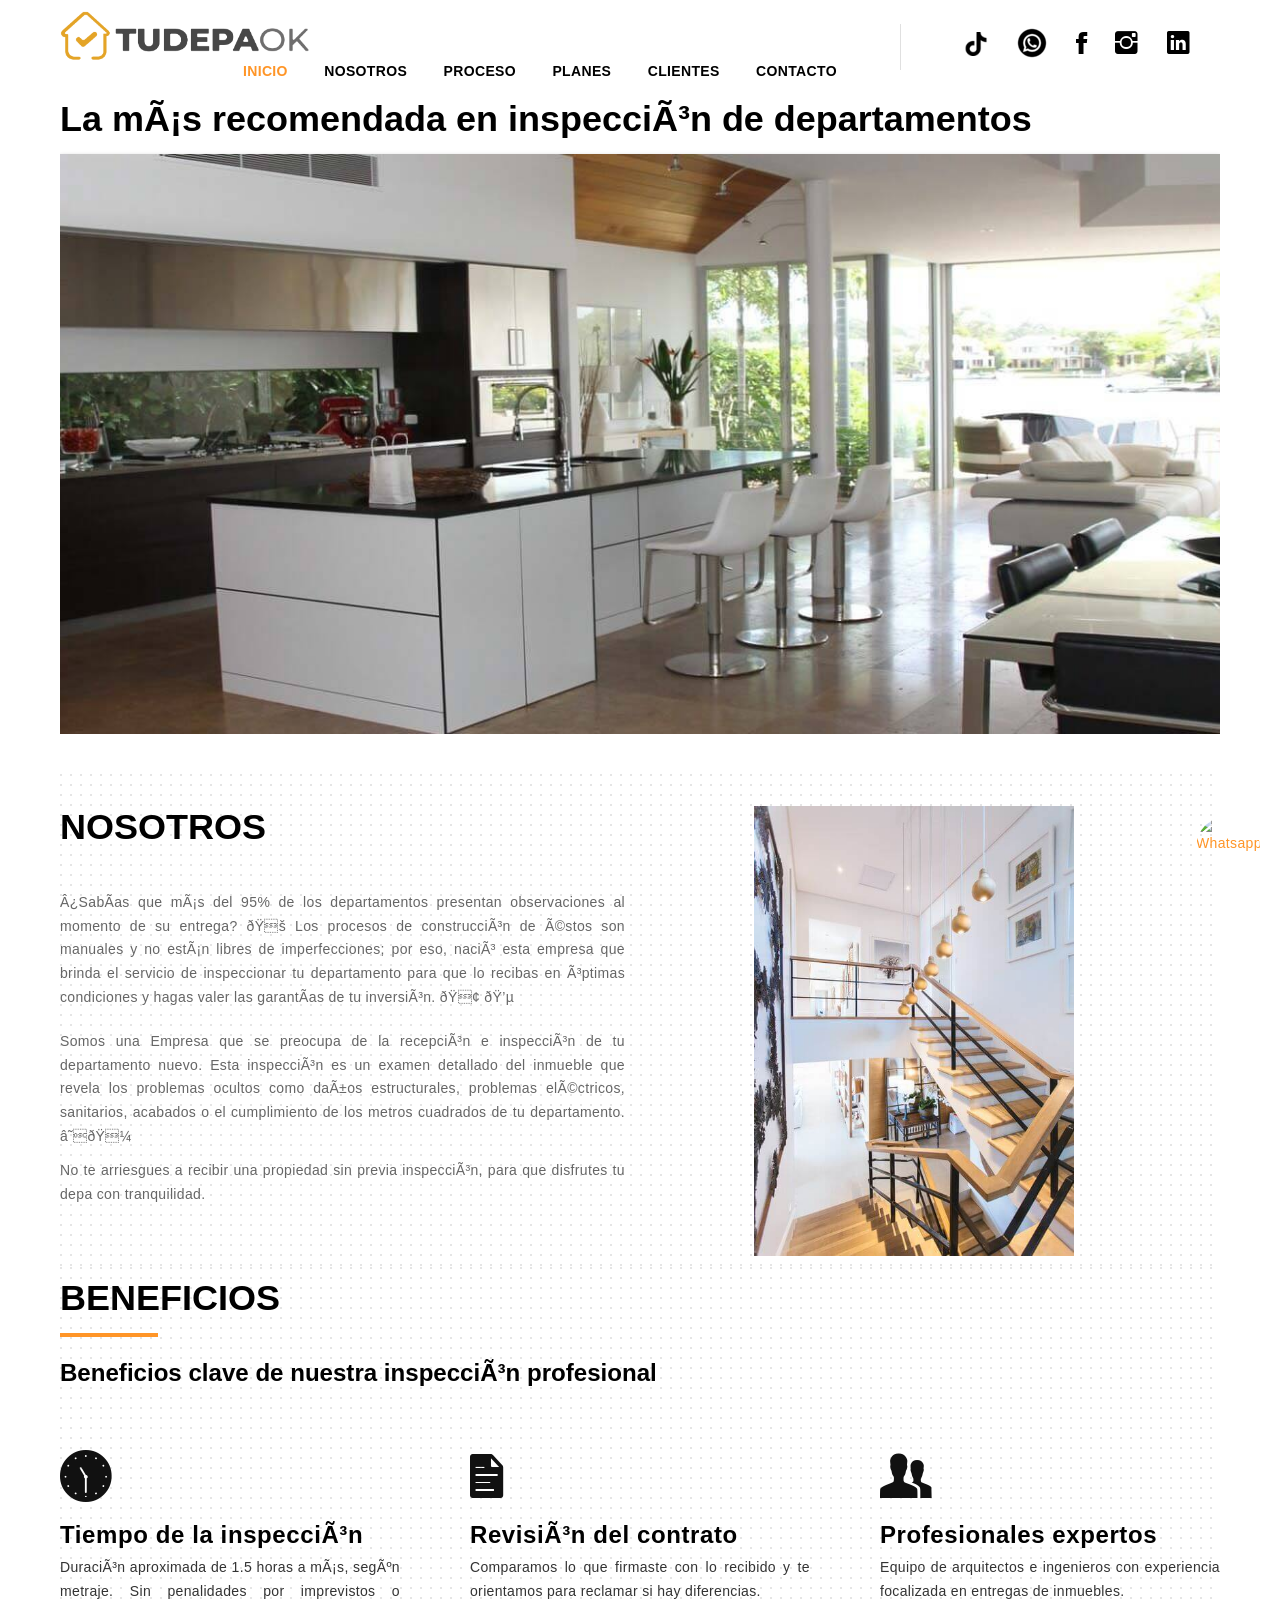
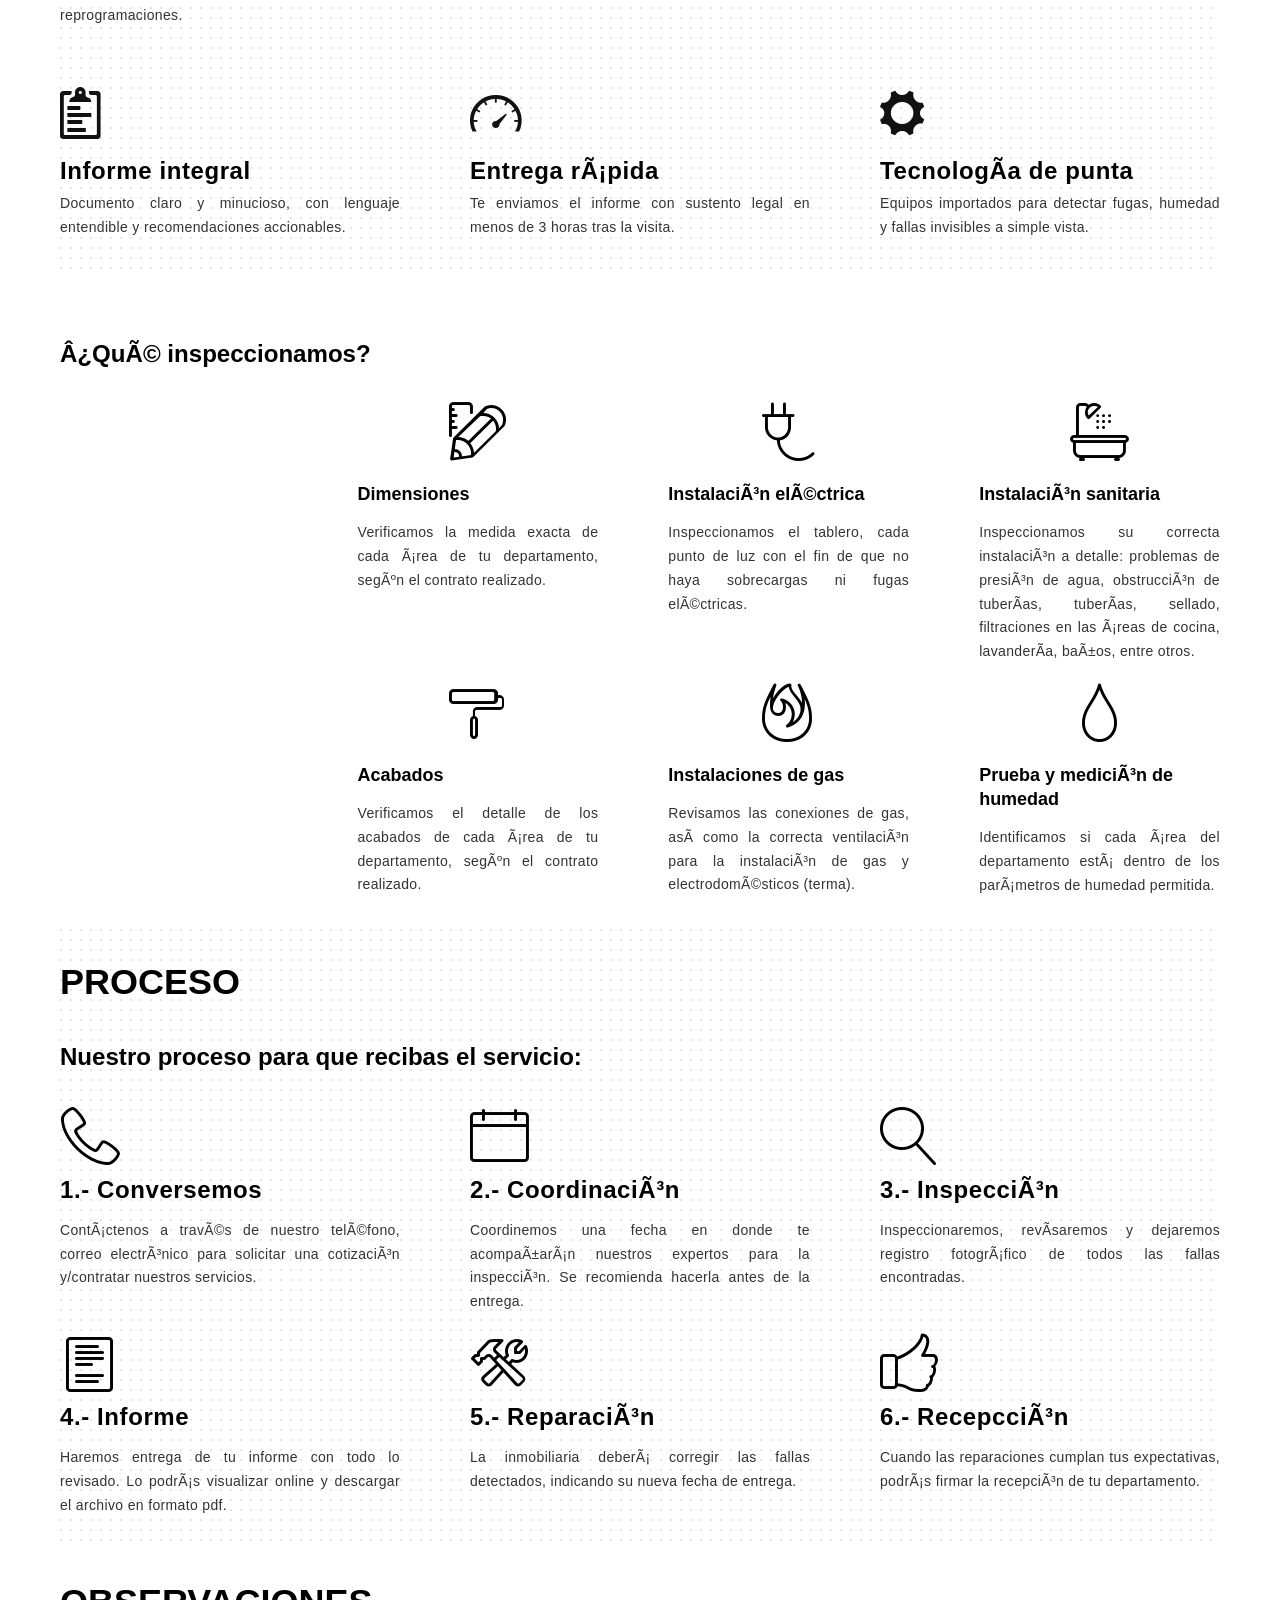
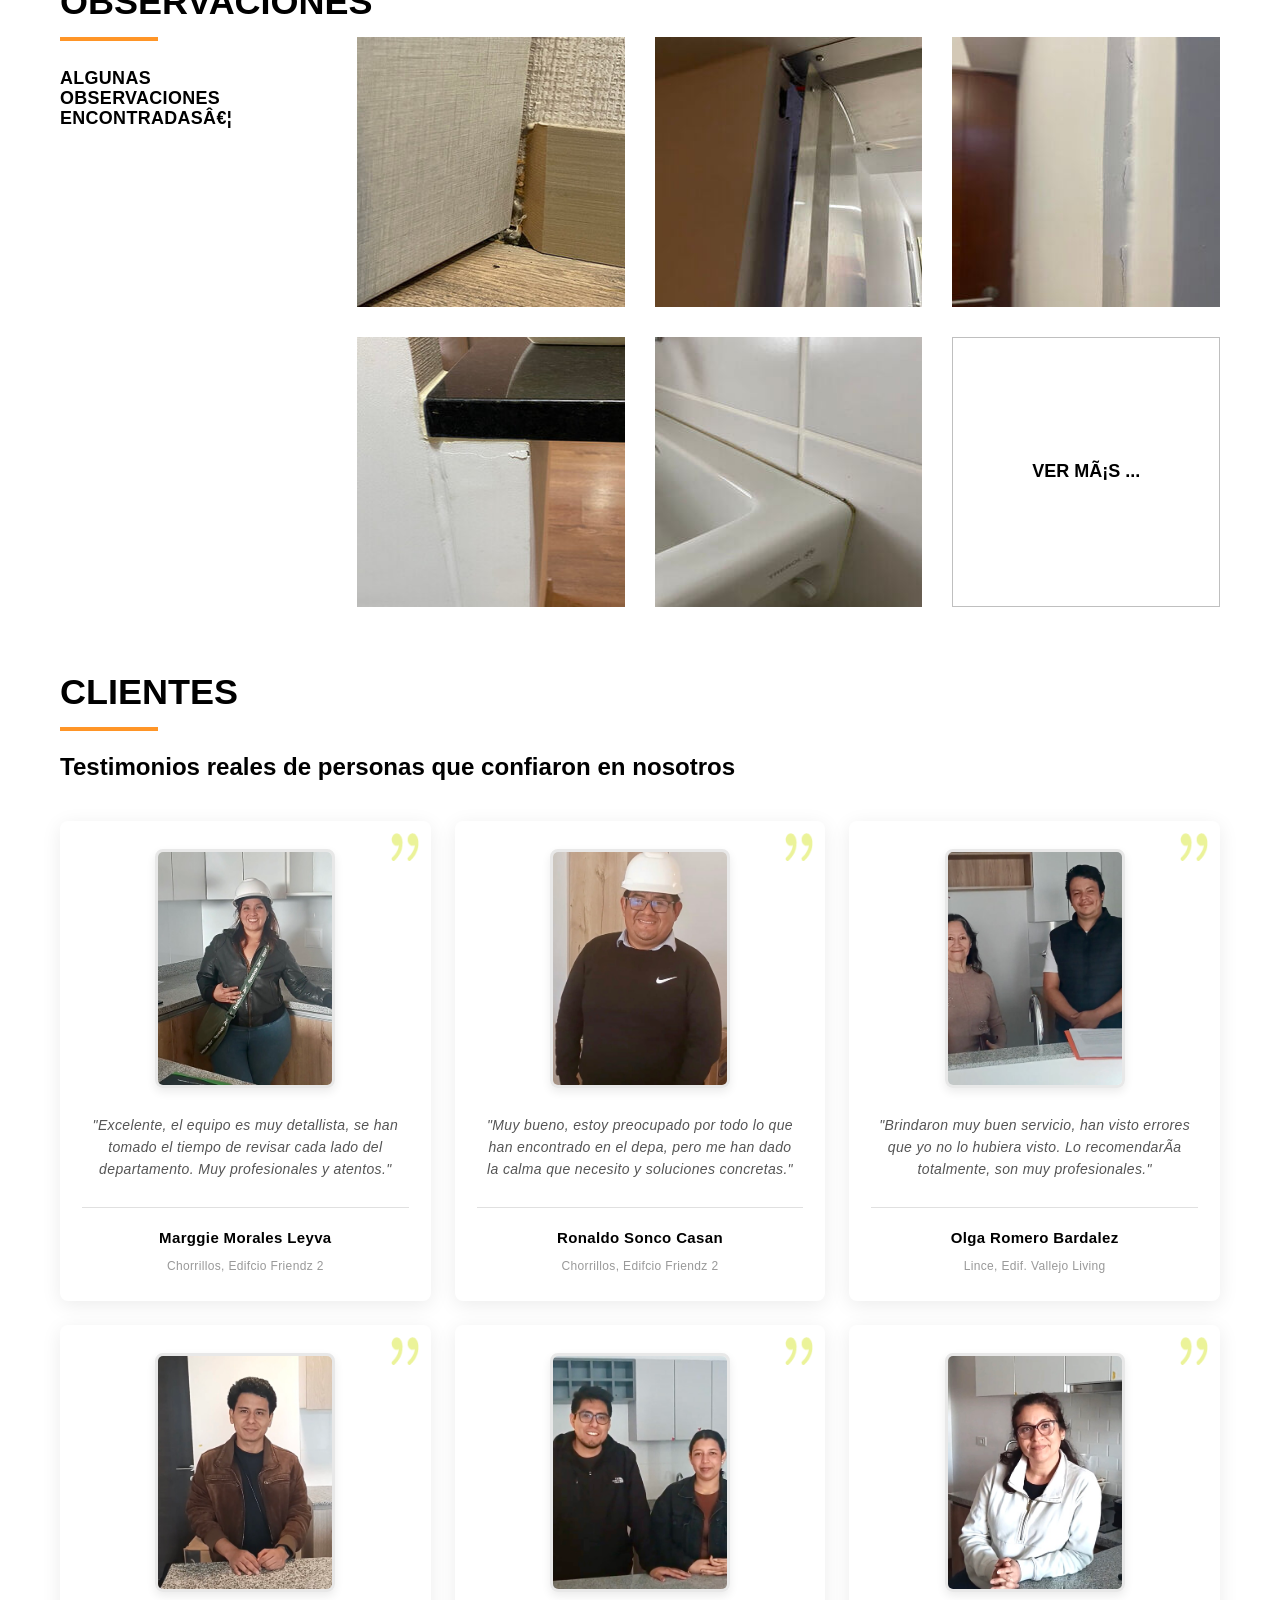
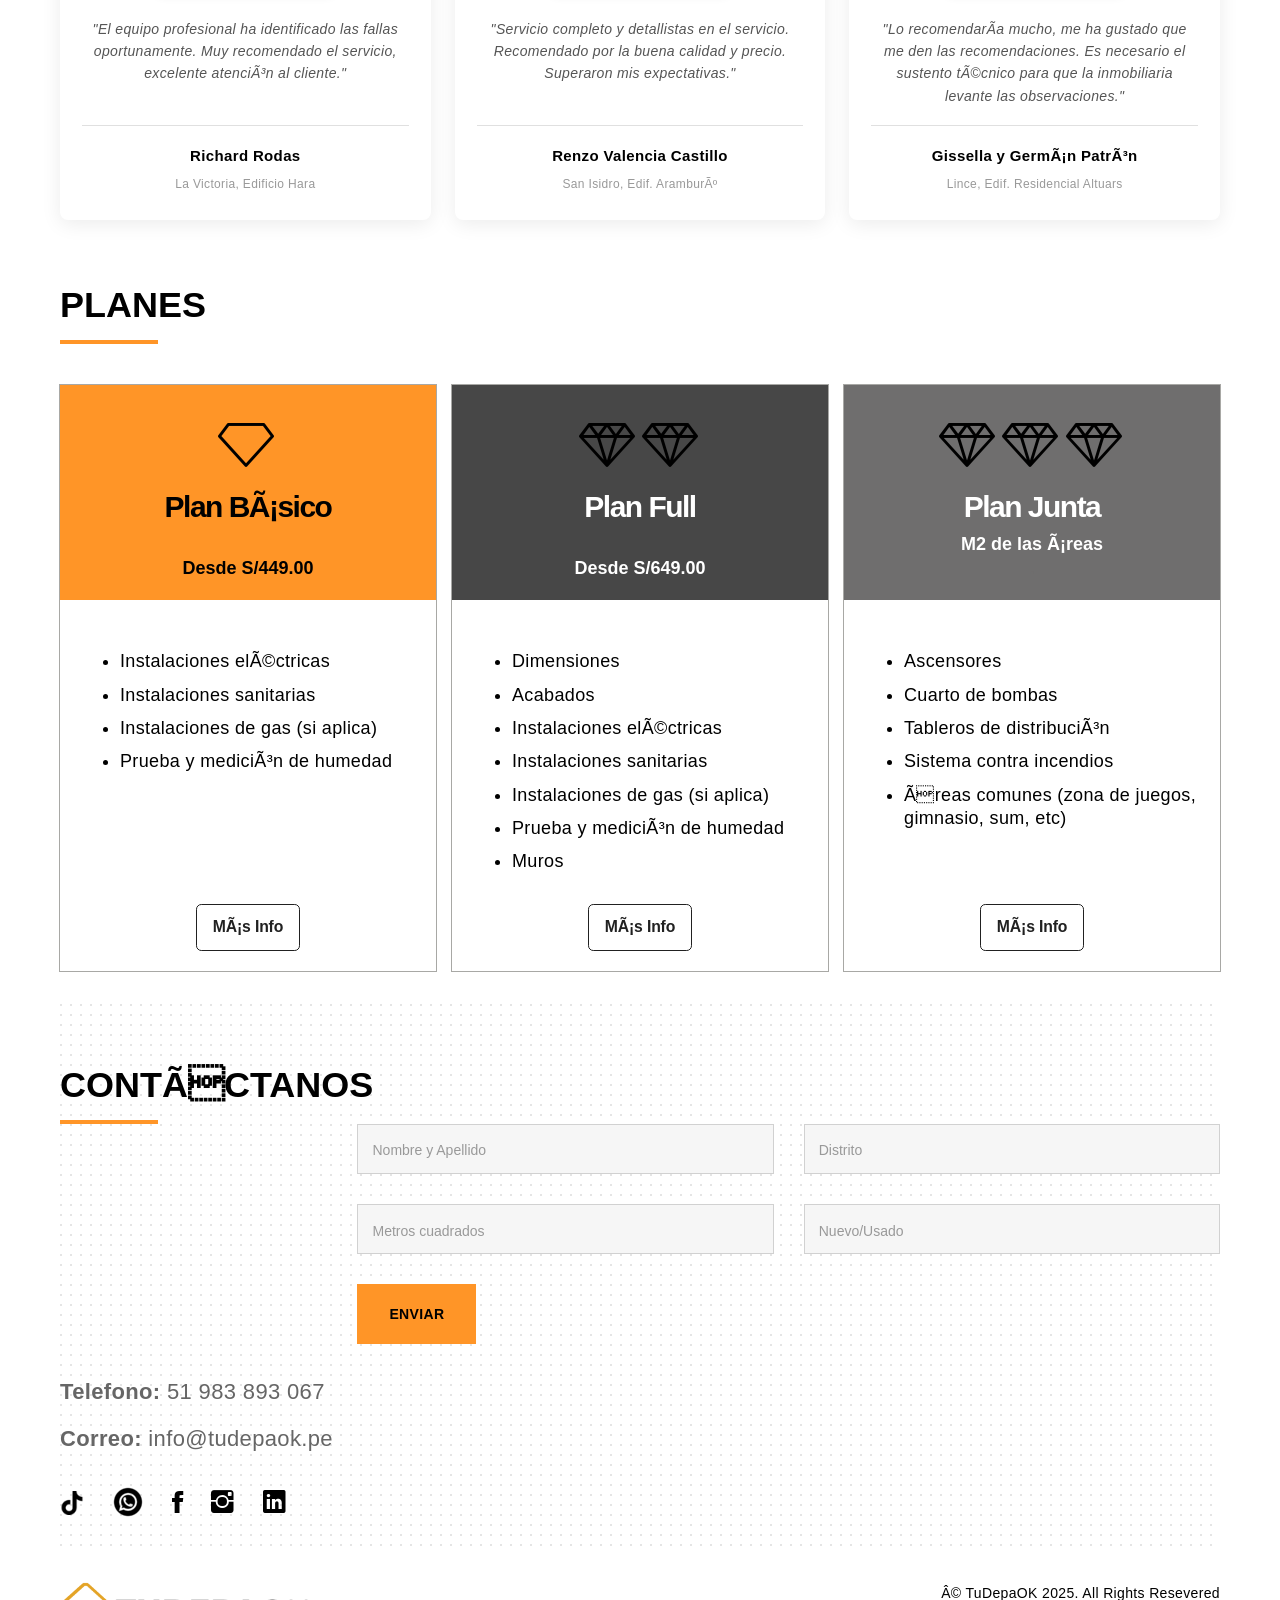
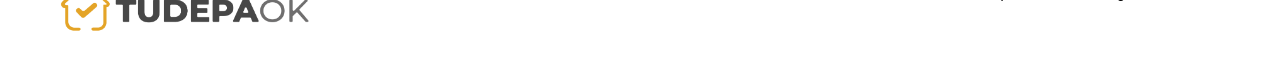
==== commit a24d6c53: "mejora de iconos" ====
--- a/index.html
+++ b/index.html
@@ -64,8 +64,8 @@
       .section-message.contacts {
         padding-top: 2rem;
       }
-      /* Beneficios icons */
-      .benefits .benefit-icon {display:block;font-size:32px;color:#111;margin-bottom:8px}
+  /* Beneficios icons: match PROCESO icon size (4.2rem) */
+  .benefits .benefit-icon {display:block;font-size:4.2rem;line-height:1;color:#111;margin-bottom:12px}
       .benefits .margintitulo {margin:10px 0 6px}
       .colorSubtitle {
         color: #000;
--- a/css/style-add.css
+++ b/css/style-add.css
@@ -322,3 +322,28 @@
 @media (min-width: 1400px) {
   .benefits .row-services {justify-content: flex-start;}
 }
+
+/* =============================================
+   Tablet layout fixes for "¿Qué inspeccionamos?" (#servicios)
+   and "PROCESO" (#proceso)
+   Issue: On mid-width screens (tablet ~768-991px) items were using col-sm-6
+   causing 2-column wrap and uneven vertical whitespace; for 3 items sets this
+   produced an orphan below and visual gaps.
+   Solution: Use flexbox to enforce consistent wrapping.
+   - 768-991px: keep 2 columns if desired? Request says elements "se desordenan";
+     We'll standardize to 3 columns from 768px upward for uniformity.
+   - Preserve mobile stacking below 768px.
+   Implementation is additive and non-destructive.
+============================================= */
+@media (min-width: 768px) and (max-width: 991px) {
+  #servicios .row-services,
+  #proceso .row-services {display:flex;flex-wrap:wrap;}
+  #servicios .row-services .col-service,
+  #proceso .row-services .col-service {flex:0 0 33.333%;max-width:33.333%;padding-left:12px;padding-right:12px;}
+  #servicios .row-services .col-service:nth-child(3n+1),
+  #proceso .row-services .col-service:nth-child(3n+1){clear:left;}
+}
+@media (min-width: 992px){
+  #servicios .row-services .col-service,
+  #proceso .row-services .col-service {flex:0 0 33.333%;max-width:33.333%;}
+}
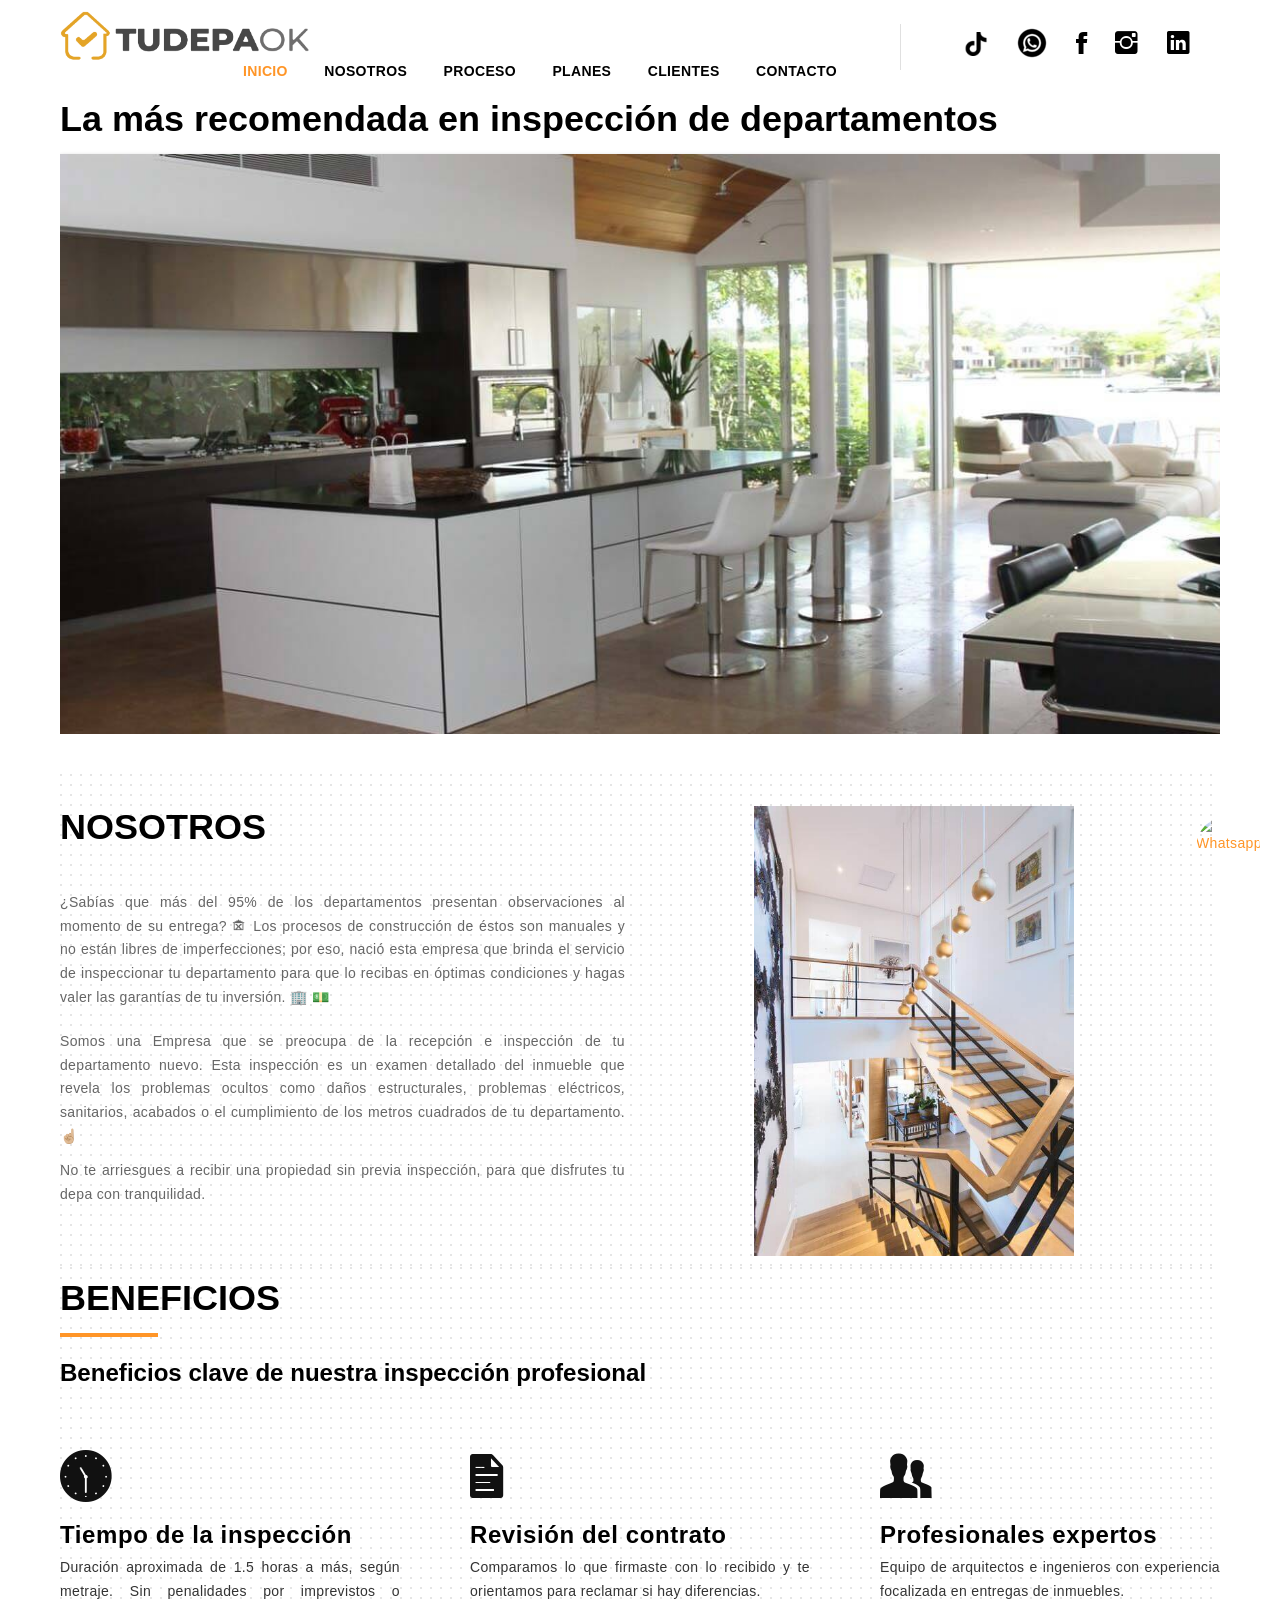
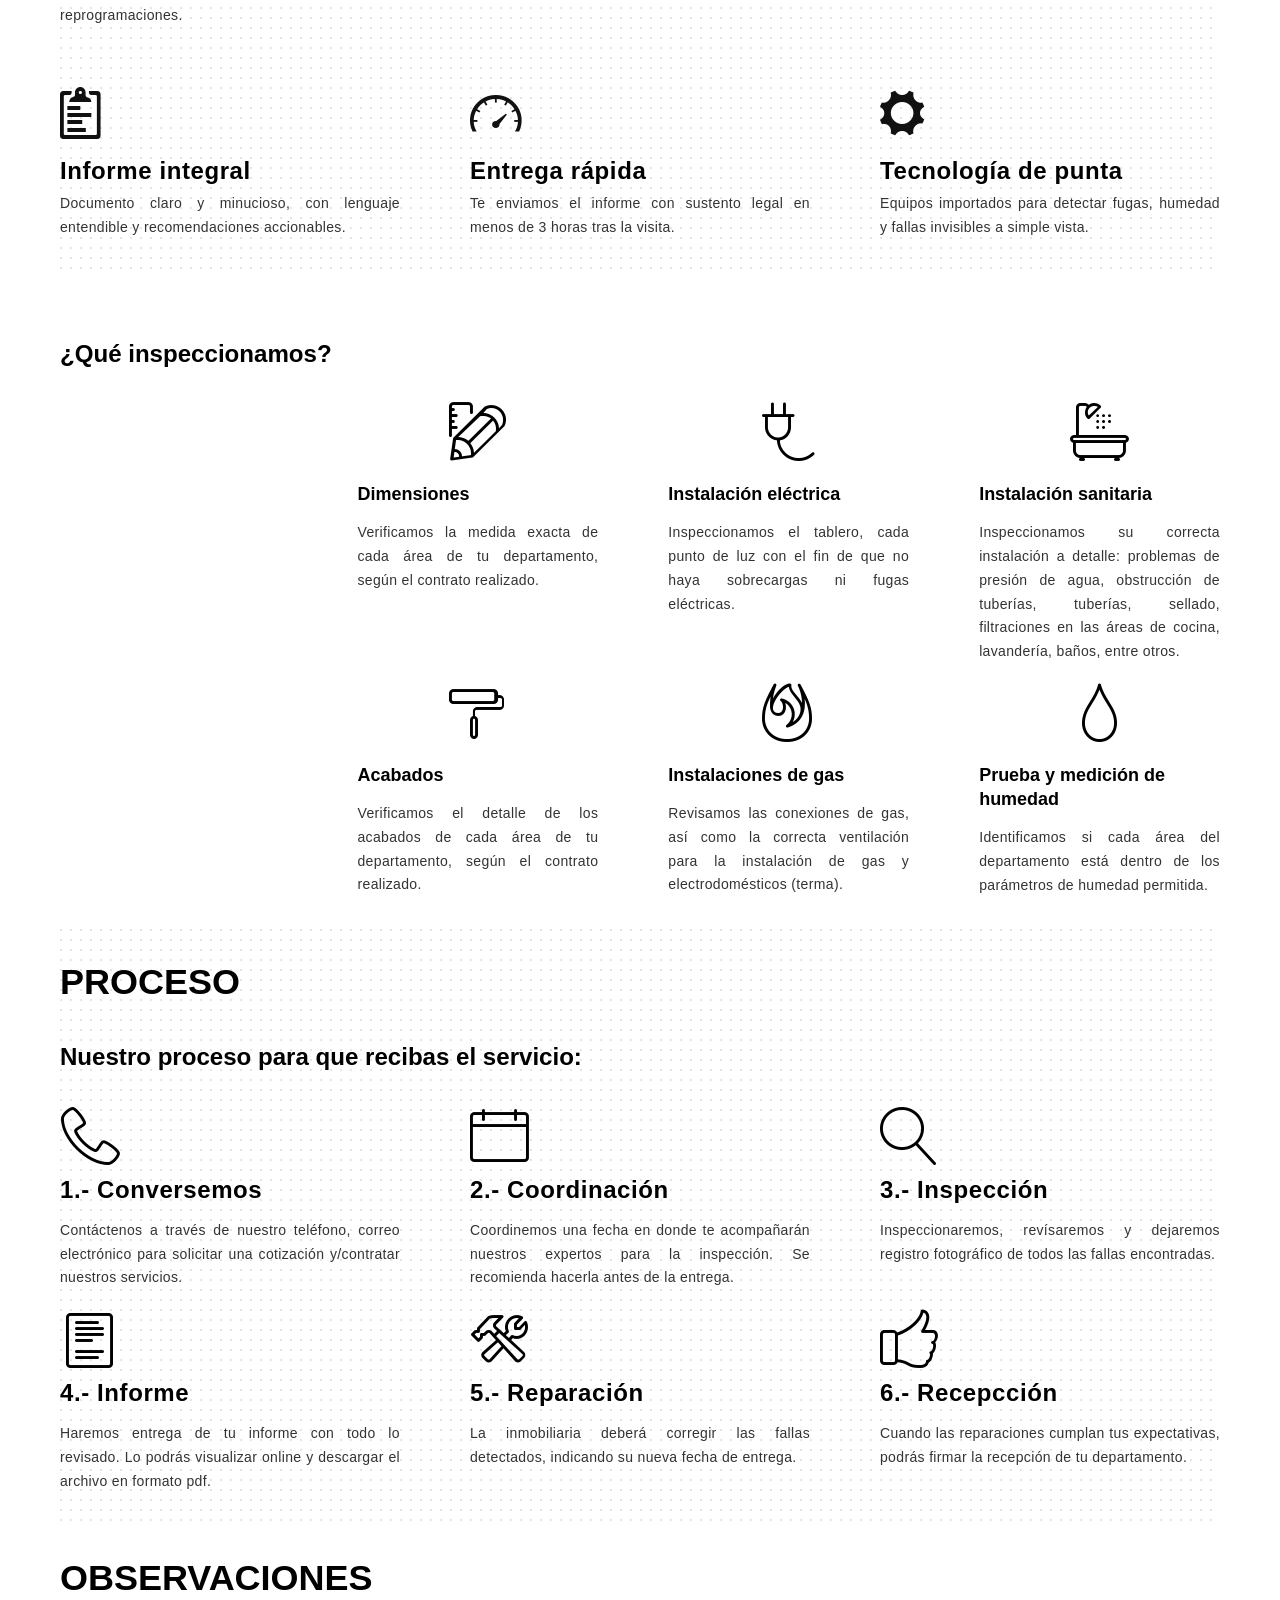
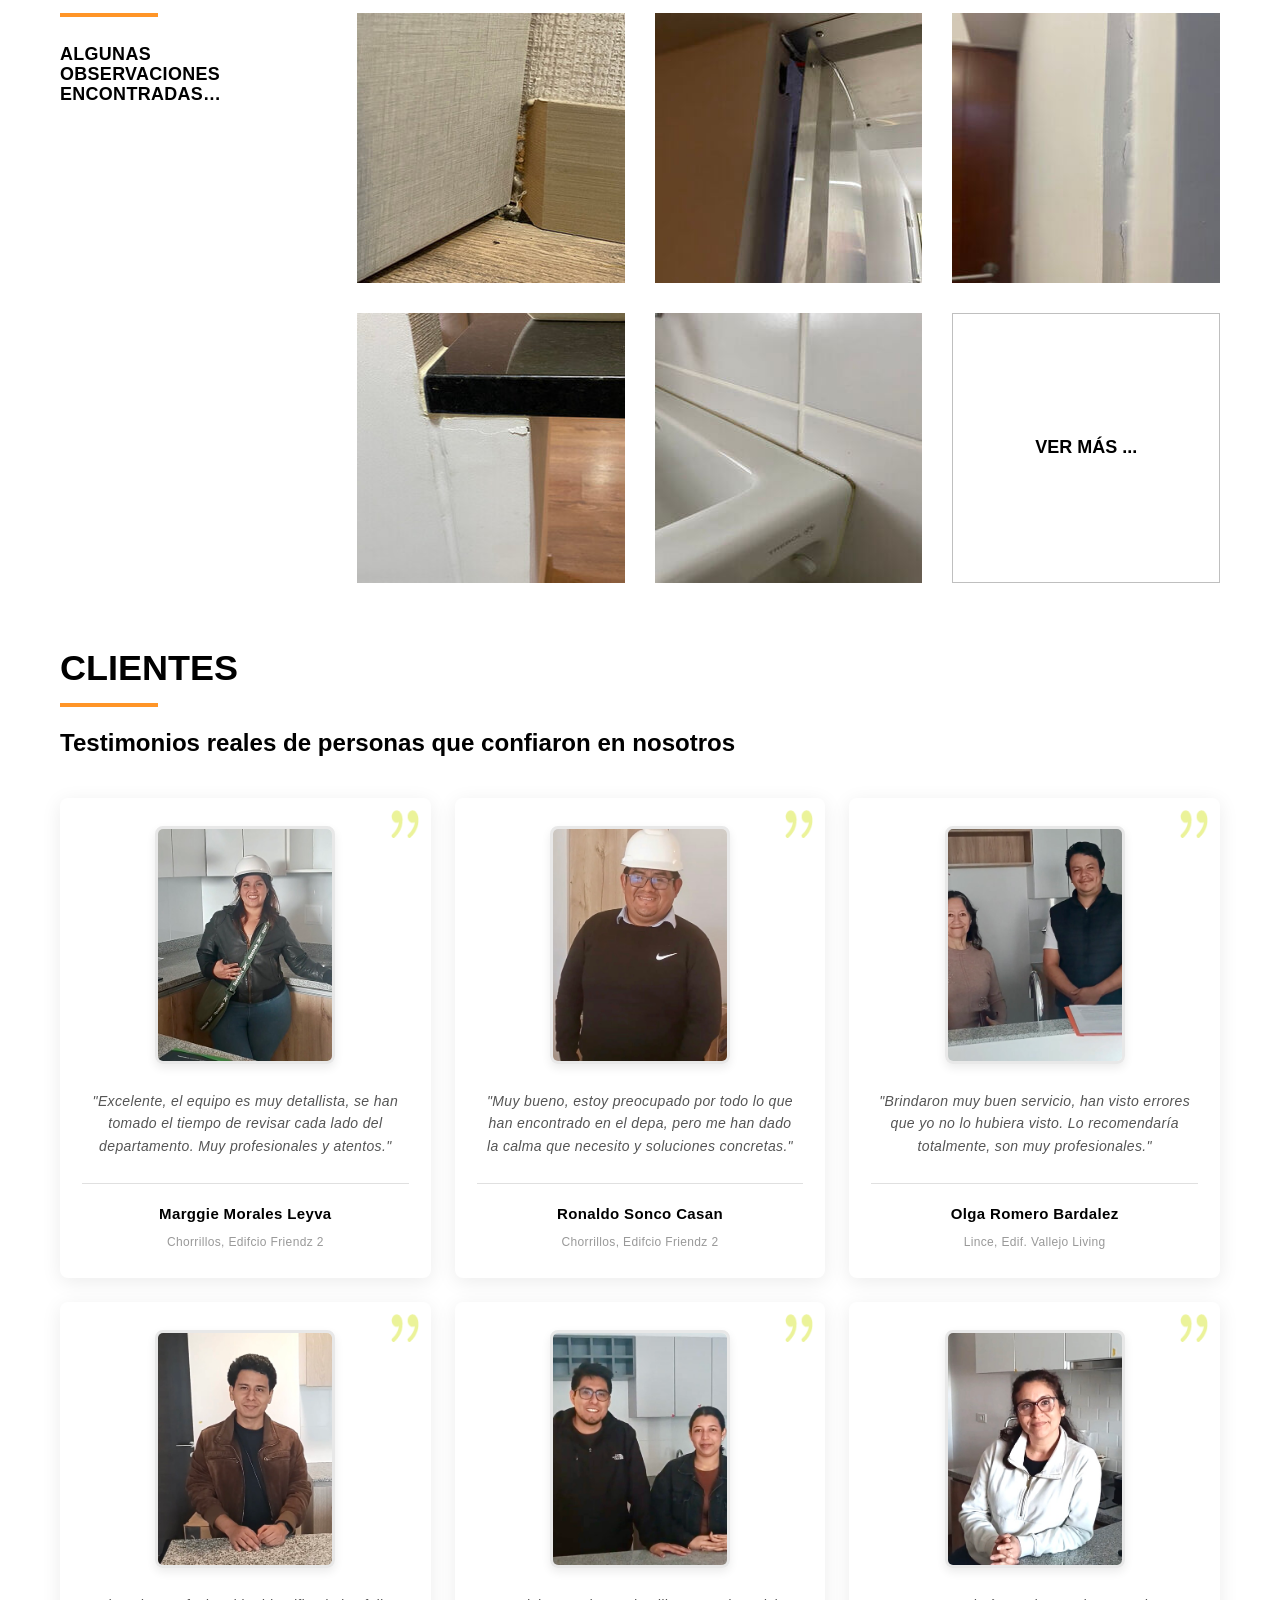
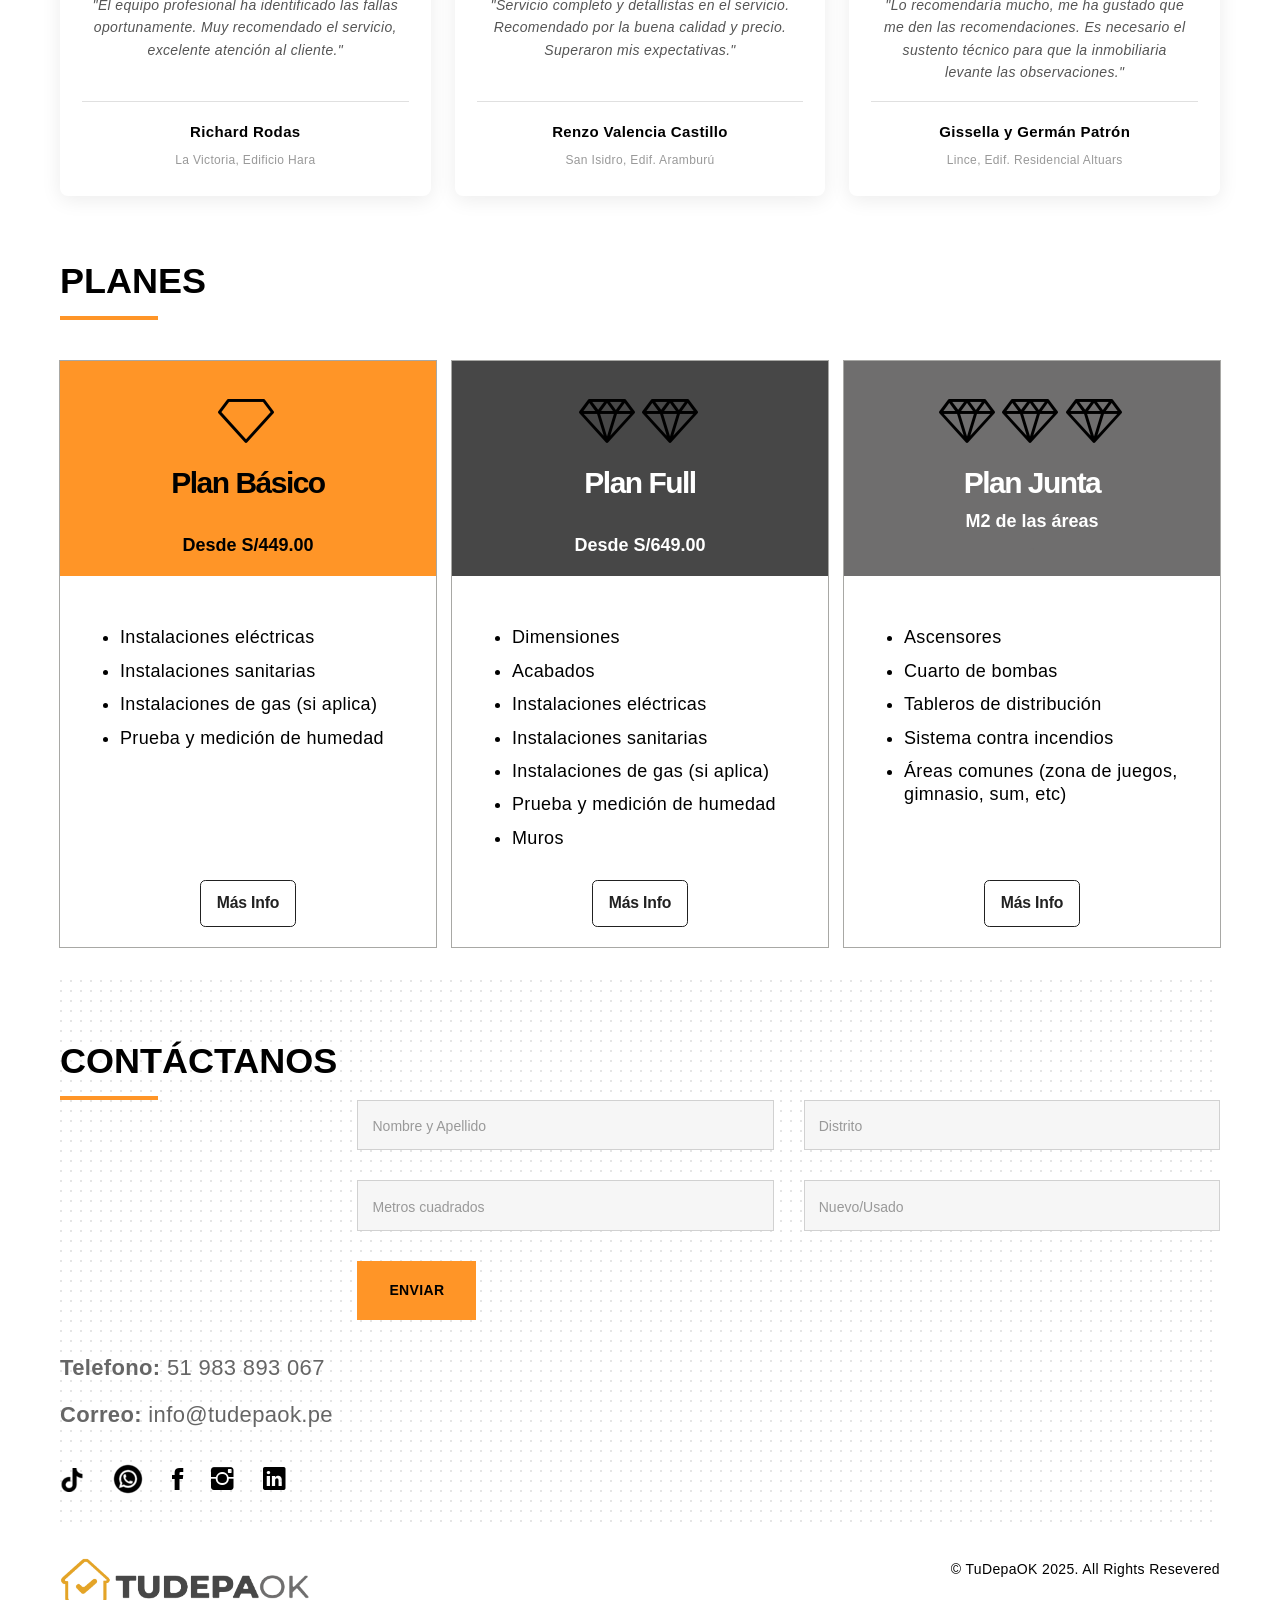
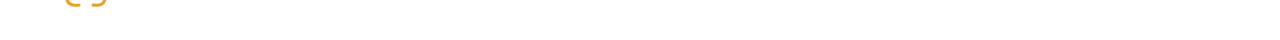
==== commit e59e5a90: "se mejora los estilos de la parte superior" ====
--- a/index.html
+++ b/index.html
@@ -1,24 +1,59 @@
 <!DOCTYPE html>
 <html lang="en">
   <head>
-<meta name="facebook-domain-verification" content="smmydrga2e0tfojd5h1jpe9hx9dzgb" />
-<!-- Meta Pixel Code -->
-<script>
-!function(f,b,e,v,n,t,s)
-{if(f.fbq)return;n=f.fbq=function(){n.callMethod?
-n.callMethod.apply(n,arguments):n.queue.push(arguments)};
-if(!f._fbq)f._fbq=n;n.push=n;n.loaded=!0;n.version='2.0';
-n.queue=[];t=b.createElement(e);t.async=!0;
-t.src=v;s=b.getElementsByTagName(e)[0];
-s.parentNode.insertBefore(t,s)}(window, document,'script',
-'https://connect.facebook.net/en_US/fbevents.js');
-fbq('init', '2053951055407913');
-fbq('track', 'PageView');
-</script>
-<noscript><img height="1" width="1" style="display:none"
-src="https://www.facebook.com/tr?id=2053951055407913&ev=PageView&noscript=1"
-/></noscript>
-<!-- End Meta Pixel Code -->
+    <meta charset="utf-8" />
+    <meta name="viewport" content="width=device-width, initial-scale=1" />
+    <title>TuDepaOK</title>
+    <meta
+      name="description"
+      content="Inspección profesional de departamentos en Lima | Evita gastos de miles de soles: verificamos metraje real, instalaciones y acabados antes de recibir 983893067"
+    />
+    <meta
+      name="keywords"
+      content="tudepaok, tu depa, tu depa ok, depa, depa ok, departamento, inspeccion de departamento"
+    />
+    <meta name="author" content="sarone" />
+    <meta 
+    name="facebook-domain-verification" 
+    content="smmydrga2e0tfojd5h1jpe9hx9dzgb" 
+    />
+    <!-- Meta Pixel Code -->
+    <script>
+      !(function (f, b, e, v, n, t, s) {
+        if (f.fbq) return;
+        n = f.fbq = function () {
+          n.callMethod
+            ? n.callMethod.apply(n, arguments)
+            : n.queue.push(arguments);
+        };
+        if (!f._fbq) f._fbq = n;
+        n.push = n;
+        n.loaded = !0;
+        n.version = "2.0";
+        n.queue = [];
+        t = b.createElement(e);
+        t.async = !0;
+        t.src = v;
+        s = b.getElementsByTagName(e)[0];
+        s.parentNode.insertBefore(t, s);
+      })(
+        window,
+        document,
+        "script",
+        "https://connect.facebook.net/en_US/fbevents.js"
+      );
+      fbq("init", "2053951055407913");
+      fbq("track", "PageView");
+    </script>
+    <noscript
+      ><img
+        height="1"
+        width="1"
+        style="display: none"
+        src="https://www.facebook.com/tr?id=2053951055407913&ev=PageView&noscript=1"
+    /></noscript>
+    <!-- End Meta Pixel Code -->
+
     <!-- Google Tag Manager -->
     <script>
       (function (w, d, s, l, i) {
@@ -33,20 +68,9 @@
       })(window, document, "script", "dataLayer", "GTM-P63W7K9Z");
     </script>
     <!-- End Google Tag Manager -->
-    <meta charset="utf-8" />
-    <meta name="viewport" content="width=device-width, initial-scale=1" />
-    <title>TuDepaOK</title>
-    <meta
-      name="description"
-      content="Inspección profesional de departamentos en Lima | Evita gastos de miles de soles: verificamos metraje real, instalaciones y acabados antes de recibir 983893067"
-    />
-    <meta
-      name="keywords"
-      content="tudepaok, tu depa, tu depa ok, depa, depa ok, departamento, inspeccion de departamento"
-    />
-    <meta name="author" content="sarone" />
+
     <link href="css/style-min.css" rel="stylesheet" media="all" />
-  <link href="css/ionicons.min.css" rel="stylesheet" media="all" />
+    <link href="css/ionicons.min.css" rel="stylesheet" media="all" />
     <link href="css/style-add.css" rel="stylesheet" media="all" />
     <link rel="shortcut icon" href="favicon.png" />
     <link rel="apple-touch-icon" href="apple-touch-icon.png" />
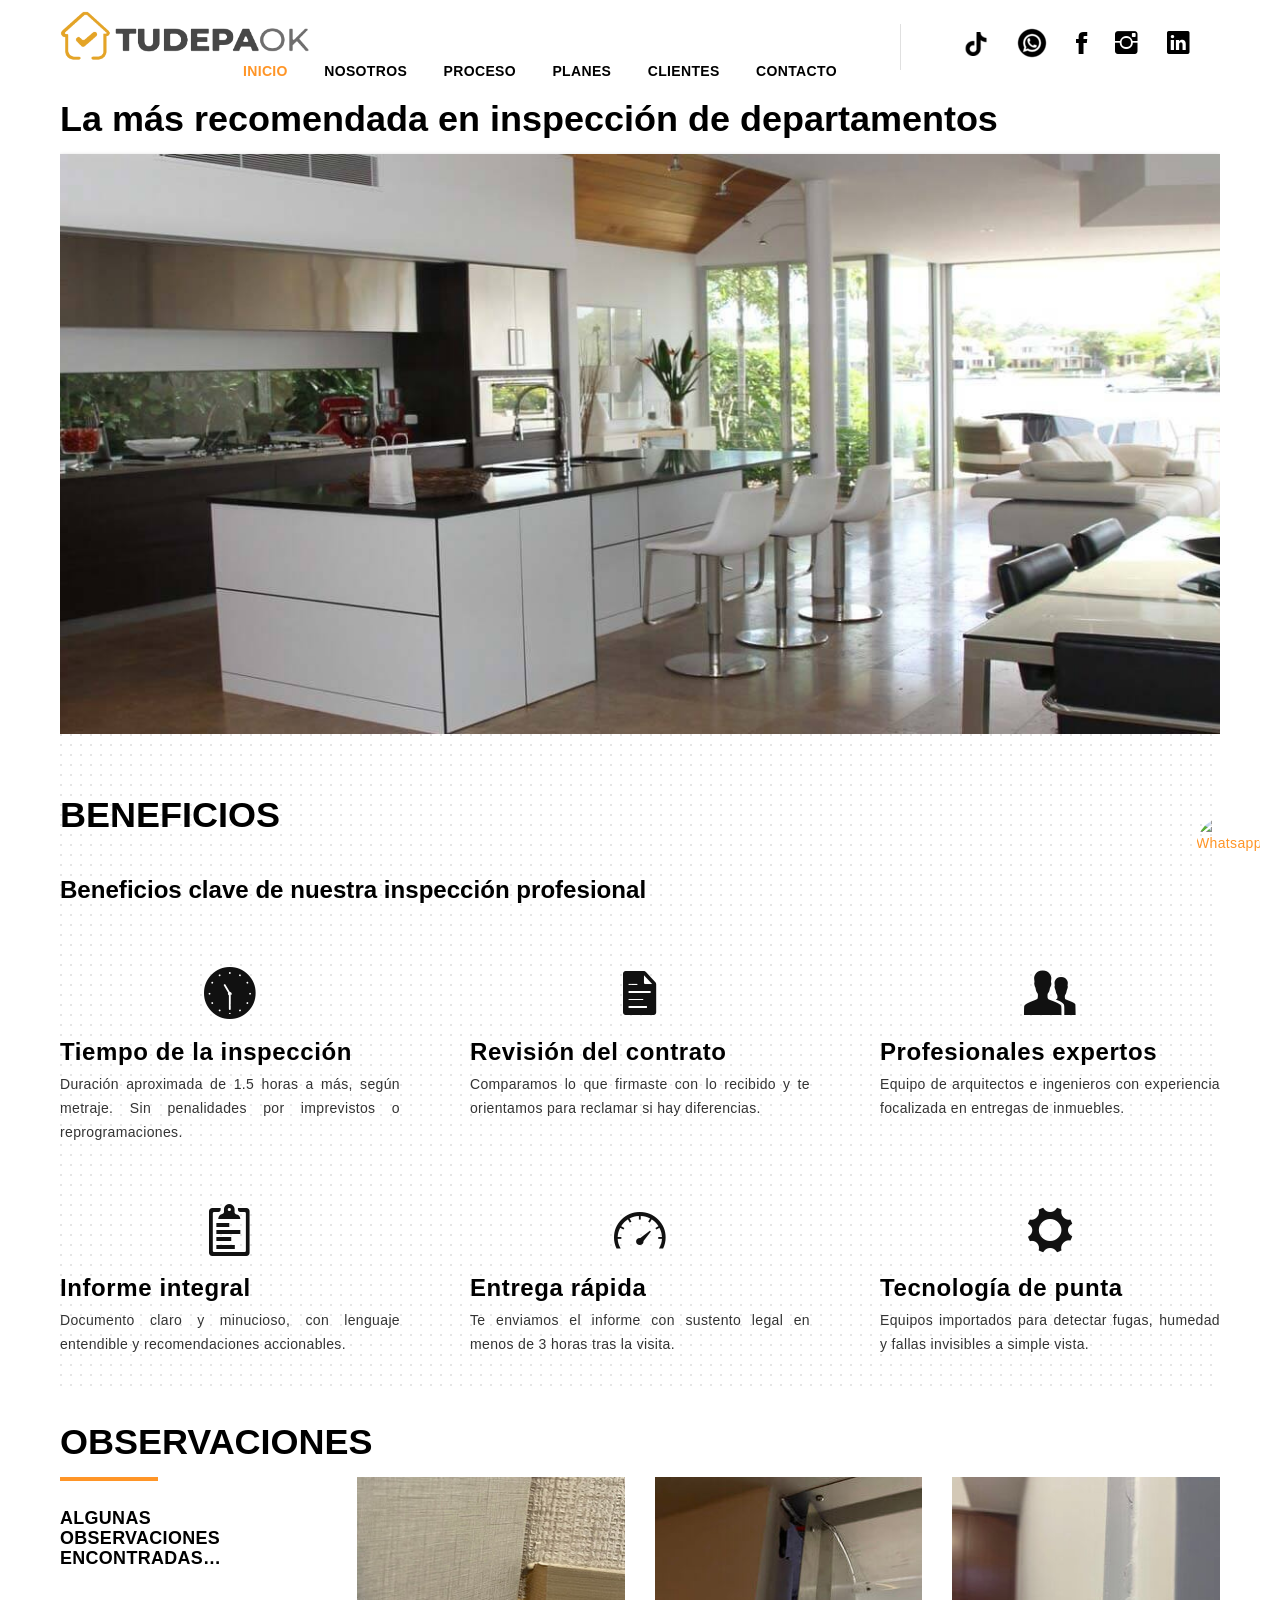
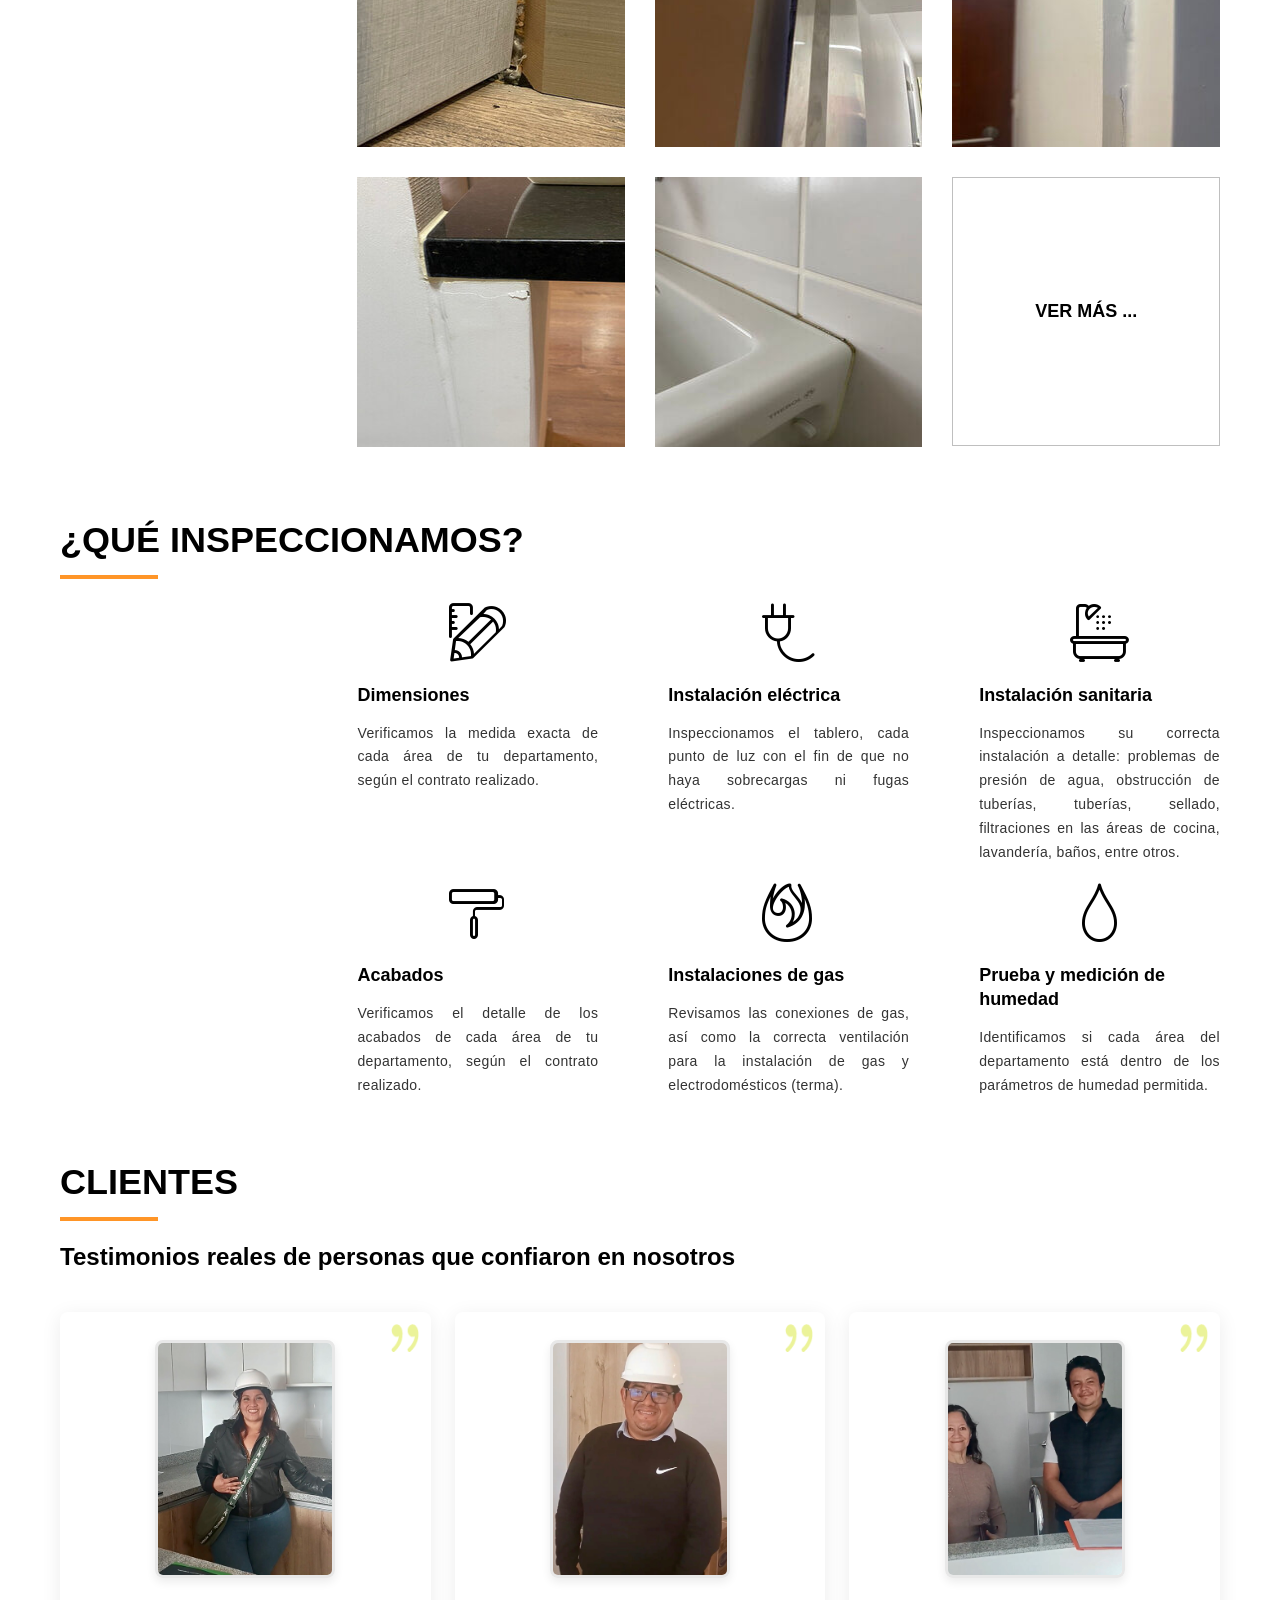
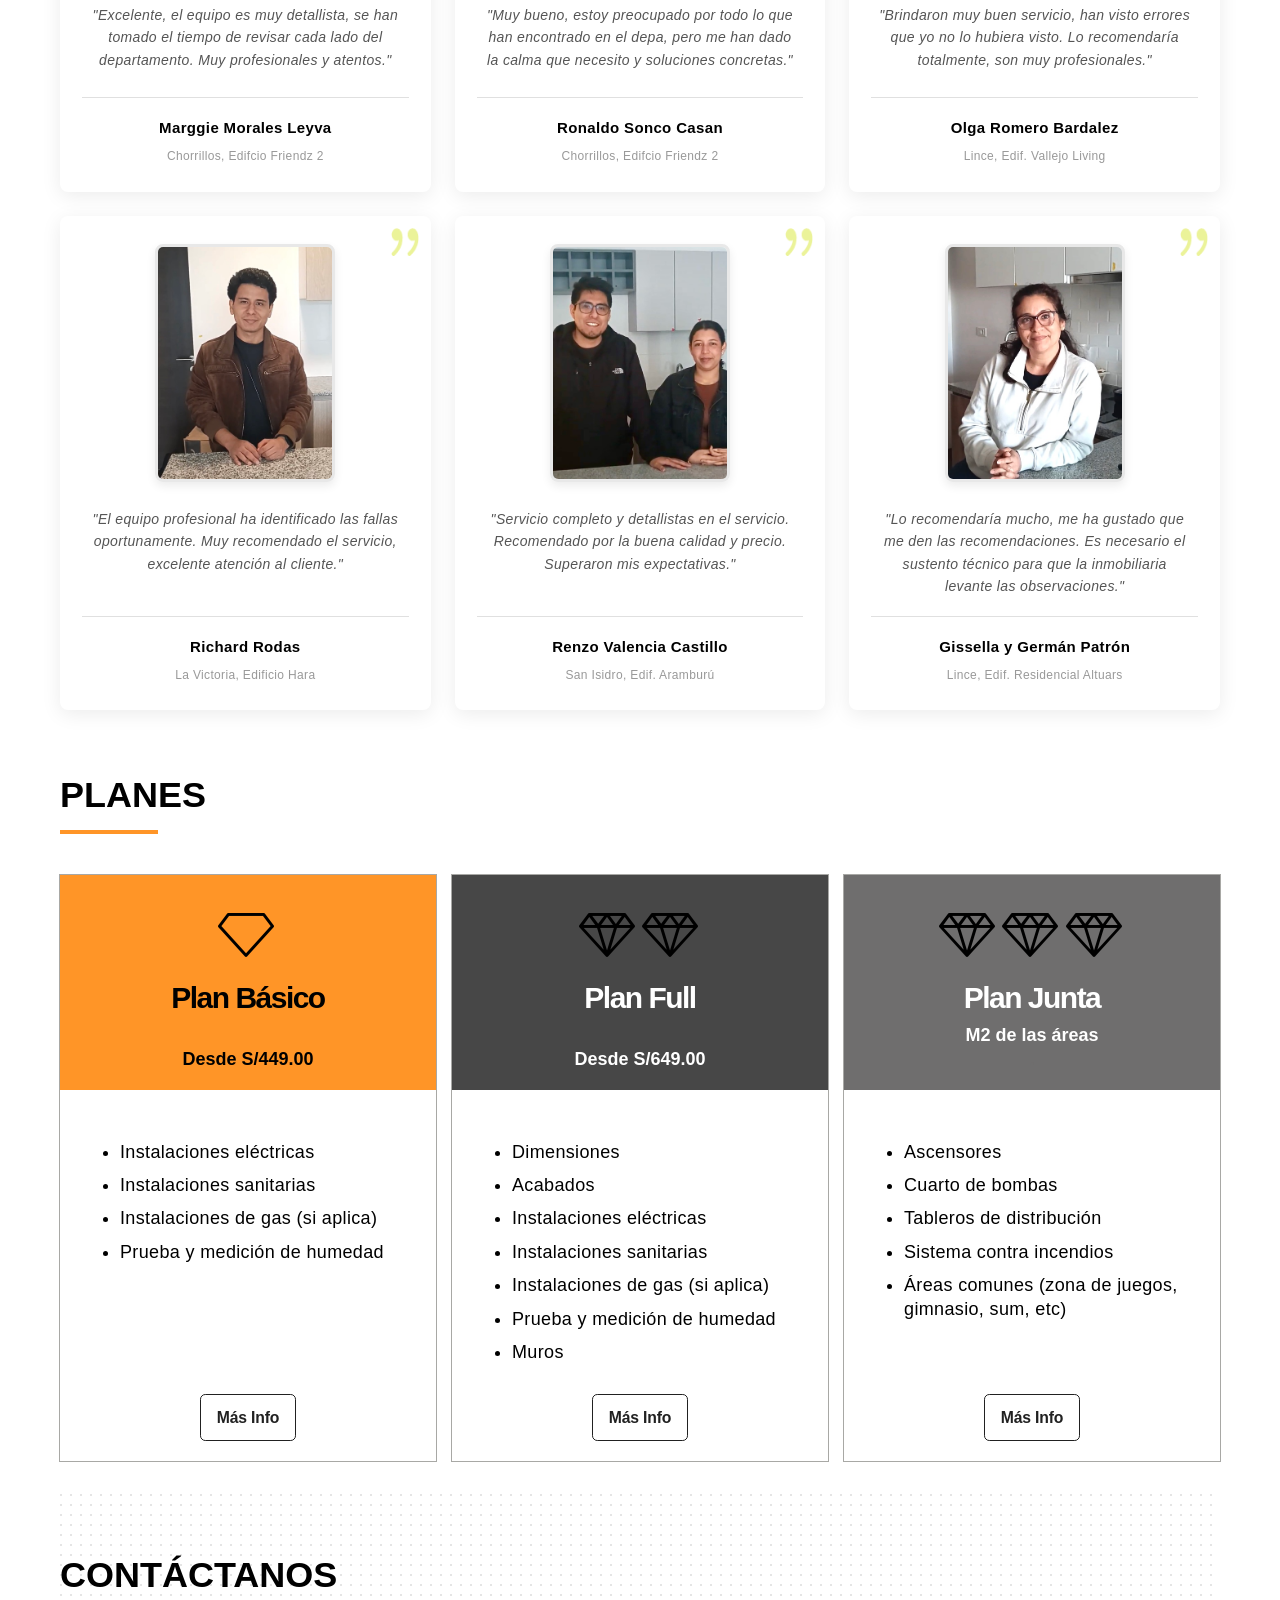
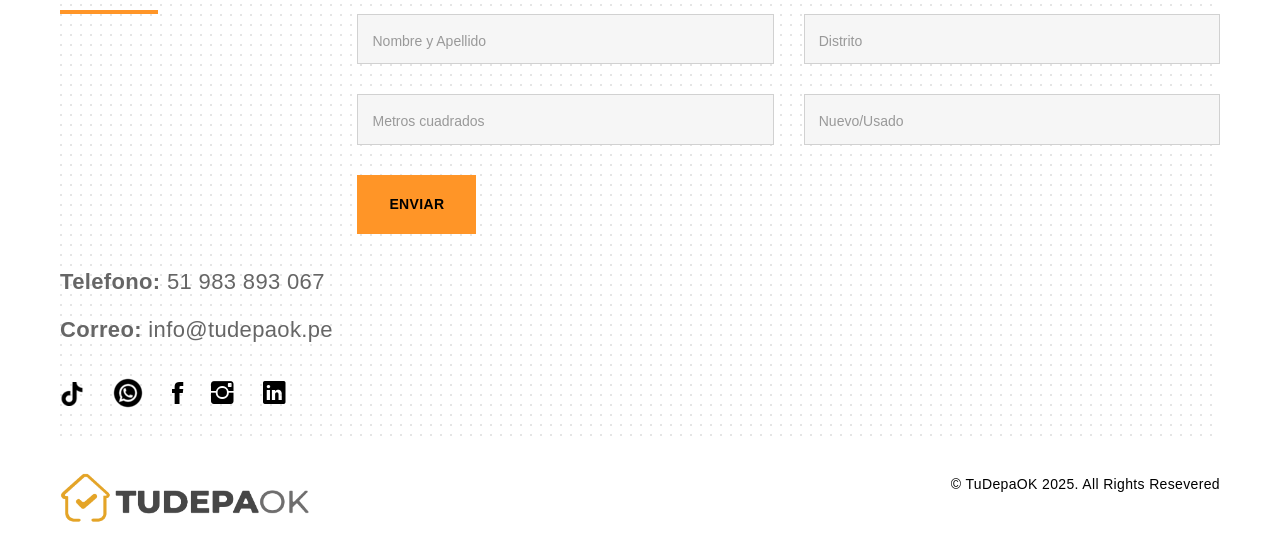
==== commit 0cb8f9bf: "nuevas correcciones index y planes" ====
--- a/index.html
+++ b/index.html
@@ -338,7 +338,9 @@
       </main>
 
       <div class="content">
+
         <!-- Section About -->
+        <!-- 
         <section
           id="about"
           class="section section-about bg-dots"
@@ -390,9 +392,10 @@
             </div>
           </div>
         </section>
+        -->     
 
         <!-- Section Beneficios -->
-        <section id="beneficios" class="section benefits bg-dots" style="padding-top:10px">
+        <section id="beneficios" class="section benefits bg-dots" style=" padding-top:60px">
           <div class="container">
             <h2 class="section-title section-about-title tituloMonserrat">BENEFICIOS</h2>
             <div class="title-hr wow fadeInLeft"></div>
@@ -404,33 +407,33 @@
             <div class="row" style="margin-top:25px">
               <div class="col-md-12">
                 <div class="row-services row">
-                  <div class="col-service col-sm-6 col-lg-4 wow fadeInUp">
-                    <span class="benefit-icon ion-ios-time" aria-label="Tiempo"></span>
+                  <div class="col-service col-sm-6 col-lg-4 wow fadeInUp" style="width: -webkit-fill-available;">
+                    <span class="center benefit-icon ion-ios-time" aria-label="Tiempo"></span>
                     <h4 class="margintitulo">Tiempo de la inspección</h4>
                     <p>Duración aproximada de 1.5 horas a más, según metraje. Sin penalidades por imprevistos o reprogramaciones.</p>
                   </div>
-                  <div class="col-service col-sm-6 col-lg-4 wow fadeInUp" data-wow-delay=".15s">
-                    <span class="benefit-icon ion-document-text" aria-label="Contrato"></span>
+                  <div class="col-service col-sm-6 col-lg-4 wow fadeInUp" style="width: -webkit-fill-available;" data-wow-delay=".15s">
+                    <span class="center benefit-icon ion-document-text" aria-label="Contrato"></span>
                     <h4 class="margintitulo">Revisión del contrato</h4>
                     <p>Comparamos lo que firmaste con lo recibido y te orientamos para reclamar si hay diferencias.</p>
                   </div>
-                  <div class="col-service col-sm-6 col-lg-4 wow fadeInUp" data-wow-delay=".3s">
-                    <span class="benefit-icon ion-person-stalker" aria-label="Expertos"></span>
+                  <div class="col-service col-sm-6 col-lg-4 wow fadeInUp" style="width: -webkit-fill-available;" data-wow-delay=".3s">
+                    <span class="center benefit-icon ion-person-stalker" aria-label="Expertos"></span>
                     <h4 class="margintitulo">Profesionales expertos</h4>
                     <p>Equipo de arquitectos e ingenieros con experiencia focalizada en entregas de inmuebles.</p>
                   </div>
-                  <div class="col-service col-sm-6 col-lg-4 wow fadeInUp" data-wow-delay=".45s">
-                    <span class="benefit-icon ion-clipboard" aria-label="Informe"></span>
+                  <div class="col-service col-sm-6 col-lg-4 wow fadeInUp" style="width: -webkit-fill-available;" data-wow-delay=".45s">
+                    <span class="center benefit-icon ion-clipboard" aria-label="Informe"></span>
                     <h4 class="margintitulo">Informe integral</h4>
                     <p>Documento claro y minucioso, con lenguaje entendible y recomendaciones accionables.</p>
                   </div>
-                  <div class="col-service col-sm-6 col-lg-4 wow fadeInUp" data-wow-delay=".6s">
-                    <span class="benefit-icon ion-speedometer" aria-label="Rápido"></span>
+                  <div class="col-service col-sm-6 col-lg-4 wow fadeInUp" style="width: -webkit-fill-available;" data-wow-delay=".6s">
+                    <span class="center benefit-icon ion-speedometer" aria-label="Rápido"></span>
                     <h4 class="margintitulo">Entrega rápida</h4>
                     <p>Te enviamos el informe con sustento legal en menos de 3 horas tras la visita.</p>
                   </div>
-                  <div class="col-service col-sm-6 col-lg-4 wow fadeInUp" data-wow-delay=".75s">
-                    <span class="benefit-icon ion-gear-a" aria-label="Tecnología"></span>
+                  <div class="col-service col-sm-6 col-lg-4 wow fadeInUp" style="width: -webkit-fill-available;" data-wow-delay=".75s">
+                    <span class="center benefit-icon ion-gear-a" aria-label="Tecnología"></span>
                     <h4 class="margintitulo">Tecnología de punta</h4>
                     <p>Equipos importados para detectar fugas, humedad y fallas invisibles a simple vista.</p>
                   </div>
@@ -440,100 +443,7 @@
           </div>
         </section>
 
-        <section id="servicios" class="section">
-          <div class="container">
-            <h2 class="section-title section-about-title tituloMonserrat"></h2>
-            <div>
-              <strong class="section-subtitle2">¿Qué inspeccionamos?</strong>
-            </div>
-            <div class="row">
-              <div class="col-md-3">
-                <div class="section-info"></div>
-              </div>
-              <div class="col-md-9">
-                <div class="row-services row">
-                  <div class="col-service col-sm-6 col-lg-4 wow fadeInUp">
-                    <div class="center">
-                      <span class="text-dark icon icon-pencil-ruler2"></span>
-                    </div>
-                    <h6 class="margintitulo">Dimensiones</h6>
-                    <p>
-                      Verificamos la medida exacta de cada área de tu
-                      departamento, según el contrato realizado.
-                    </p>
-                  </div>
-                  <div class="col-service col-sm-6 col-lg-4 wow fadeInUp">
-                    <div class="center">
-                      <span class="text-dark icon icon-cord"></span>
-                    </div>
-                    <h6 class="margintitulo">Instalación eléctrica</h6>
-                    <p>
-                      Inspeccionamos el tablero, cada punto de luz con el fin de
-                      que no haya sobrecargas ni fugas eléctricas.
-                    </p>
-                  </div>
-                  <div class="col-service col-sm-6 col-lg-4 wow fadeInUp">
-                    <div class="center">
-                      <span class="text-dark icon icon-bathtub"></span>
-                    </div>
-                    <h6 class="margintitulo">Instalación sanitaria</h6>
-                    <p>
-                      Inspeccionamos su correcta instalación a detalle:
-                      problemas de presión de agua, obstrucción de tuberías,
-                      tuberías, sellado, filtraciones en las áreas de cocina,
-                      lavandería, baños, entre otros.
-                    </p>
-                  </div>
-                </div>
-              </div>
-            </div>
-
-            <div class="row" style="padding-top: 20px">
-              <div class="col-md-3">
-                <div class="section-info">
-                  <div class=""></div>
-                  <div class="info-title"></div>
-                </div>
-              </div>
-              <div class="col-md-9">
-                <div class="row-services row">
-                  <div class="col-service col-sm-6 col-lg-4 wow fadeInUp">
-                    <div class="center">
-                      <span class="text-dark icon icon-paint-roller"></span>
-                    </div>
-                    <h6 class="margintitulo">Acabados</h6>
-                    <p>
-                      Verificamos el detalle de los acabados de cada área de tu
-                      departamento, según el contrato realizado.
-                    </p>
-                  </div>
-                  <div class="col-service col-sm-6 col-lg-4 wow fadeInUp">
-                    <div class="center">
-                      <span class="text-dark icon icon-fire"></span>
-                    </div>
-                    <h6 class="margintitulo">Instalaciones de gas</h6>
-                    <p>
-                      Revisamos las conexiones de gas, así como la correcta
-                      ventilación para la instalación de gas y electrodomésticos
-                      (terma).
-                    </p>
-                  </div>
-                  <div class="col-service col-sm-6 col-lg-4 wow fadeInUp">
-                    <div class="center">
-                      <span class="text-dark icon icon-drop"></span>
-                    </div>
-                    <h6 class="margintitulo">Prueba y medición de humedad</h6>
-                    <p>
-                      Identificamos si cada área del departamento está dentro de
-                      los parámetros de humedad permitida.
-                    </p>
-                  </div>
-                </div>
-              </div>
-            </div>
-          </div>
-        </section>
-
+        <!-- 
         <section id="proceso" class="section bg-dots">
           <div class="container">
             <h2 class="section-title section-about-title tituloMonserrat">
@@ -628,6 +538,7 @@
             </div>
           </div>
         </section>
+        -->
 
         <!-- Section Fallas -->
         <section id="team" class="section">
@@ -775,6 +686,103 @@
                         <div class="inner">Ver más ...</div>
                       </div>
                     </div>
+                  </div>
+                </div>
+              </div>
+            </div>
+          </div>
+        </section>
+
+        
+        <section id="servicios" class="section" style="padding-top:40px">
+          <div class="container">
+            <h2 class="section-title section-about-title tituloMonserrat">¿QUÉ INSPECCIONAMOS?</h2>
+            <!-- <div>
+              <h2 class="section-title section-about-title tituloMonserrat">¿QUÉ INSPECCIONAMOS?</h2>
+               <strong class="section-subtitle2">¿Qué inspeccionamos?</strong>
+            </div> -->
+            <div class="title-hr wow fadeInLeft"></div>
+            <div class="row" style="margin-top:25px">
+              <div class="col-md-3">
+                <div class="section-info"></div>
+              </div>
+              <div class="col-md-9">
+                <div class="row-services row">
+                  <div class="col-service col-sm-6 col-lg-4 wow fadeInUp">
+                    <div class="center">
+                      <span class="text-dark icon icon-pencil-ruler2"></span>
+                    </div>
+                    <h6 class="margintitulo">Dimensiones</h6>
+                    <p>
+                      Verificamos la medida exacta de cada área de tu
+                      departamento, según el contrato realizado.
+                    </p>
+                  </div>
+                  <div class="col-service col-sm-6 col-lg-4 wow fadeInUp">
+                    <div class="center">
+                      <span class="text-dark icon icon-cord"></span>
+                    </div>
+                    <h6 class="margintitulo">Instalación eléctrica</h6>
+                    <p>
+                      Inspeccionamos el tablero, cada punto de luz con el fin de
+                      que no haya sobrecargas ni fugas eléctricas.
+                    </p>
+                  </div>
+                  <div class="col-service col-sm-6 col-lg-4 wow fadeInUp">
+                    <div class="center">
+                      <span class="text-dark icon icon-bathtub"></span>
+                    </div>
+                    <h6 class="margintitulo">Instalación sanitaria</h6>
+                    <p>
+                      Inspeccionamos su correcta instalación a detalle:
+                      problemas de presión de agua, obstrucción de tuberías,
+                      tuberías, sellado, filtraciones en las áreas de cocina,
+                      lavandería, baños, entre otros.
+                    </p>
+                  </div>
+                </div>
+              </div>
+            </div>
+
+            <div class="row" style="padding-top: 20px">
+              <div class="col-md-3">
+                <div class="section-info">
+                  <div class=""></div>
+                  <div class="info-title"></div>
+                </div>
+              </div>
+              <div class="col-md-9">
+                <div class="row-services row">
+                  <div class="col-service col-sm-6 col-lg-4 wow fadeInUp">
+                    <div class="center">
+                      <span class="text-dark icon icon-paint-roller"></span>
+                    </div>
+                    <h6 class="margintitulo">Acabados</h6>
+                    <p>
+                      Verificamos el detalle de los acabados de cada área de tu
+                      departamento, según el contrato realizado.
+                    </p>
+                  </div>
+                  <div class="col-service col-sm-6 col-lg-4 wow fadeInUp">
+                    <div class="center">
+                      <span class="text-dark icon icon-fire"></span>
+                    </div>
+                    <h6 class="margintitulo">Instalaciones de gas</h6>
+                    <p>
+                      Revisamos las conexiones de gas, así como la correcta
+                      ventilación para la instalación de gas y electrodomésticos
+                      (terma).
+                    </p>
+                  </div>
+                  <div class="col-service col-sm-6 col-lg-4 wow fadeInUp">
+                    <div class="center">
+                      <span class="text-dark icon icon-drop"></span>
+                    </div>
+                    <h6 class="margintitulo">Prueba y medición de humedad</h6>
+                    <p>
+                      Identificamos si cada área del departamento está dentro de
+                      los parámetros de humedad permitida.
+                    </p>
                   </div>
                 </div>
               </div>
@@ -1373,7 +1381,6 @@
       document.addEventListener(
         "touchstart",
         (event) => {
-          event.preventDefault();
           vermas(event.target.className);
         },
         { passive: true }
@@ -1382,7 +1389,6 @@
       document.addEventListener(
         "touchmove",
         (event) => {
-          event.preventDefault();
           vermas(event.target.className);
         },
         { passive: true }
@@ -1391,7 +1397,6 @@
       document.addEventListener(
         "touchcancel",
         (event) => {
-          event.preventDefault();
           vermas(event.target.className);
         },
         { passive: true }
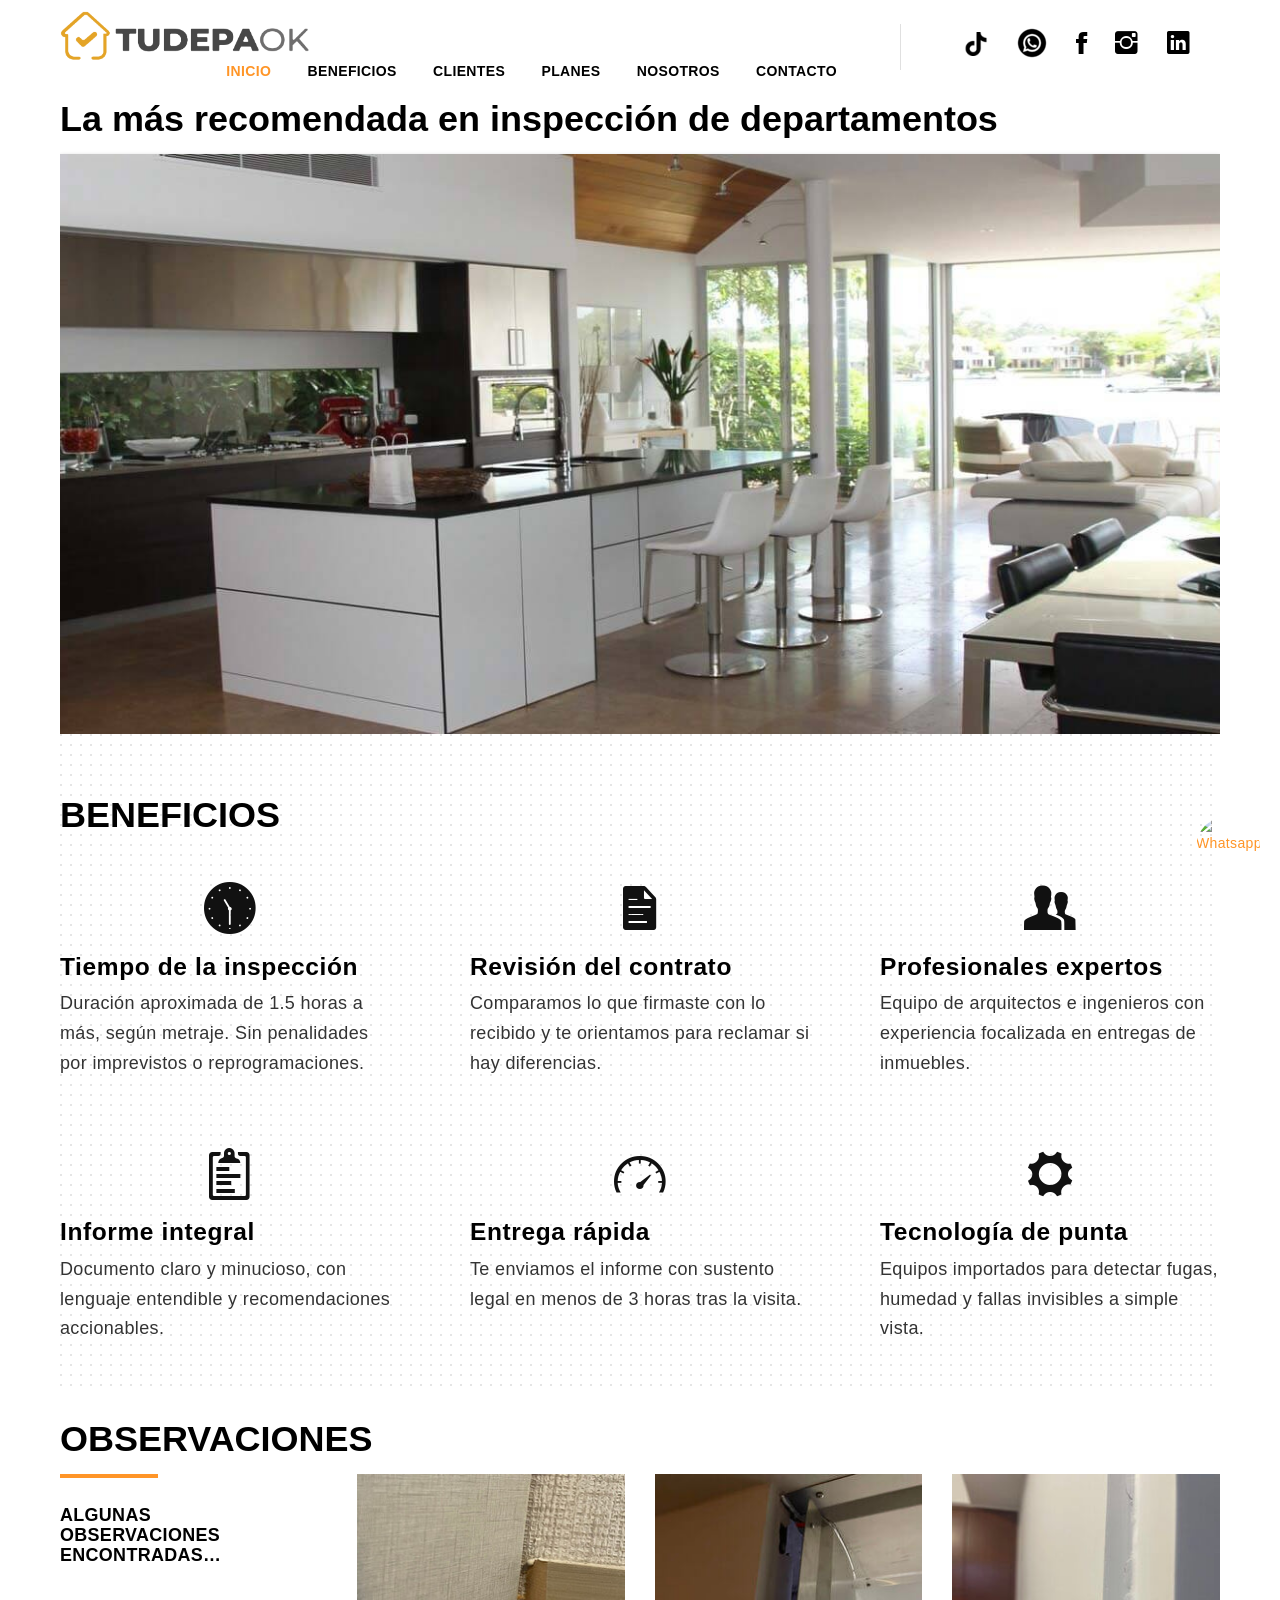
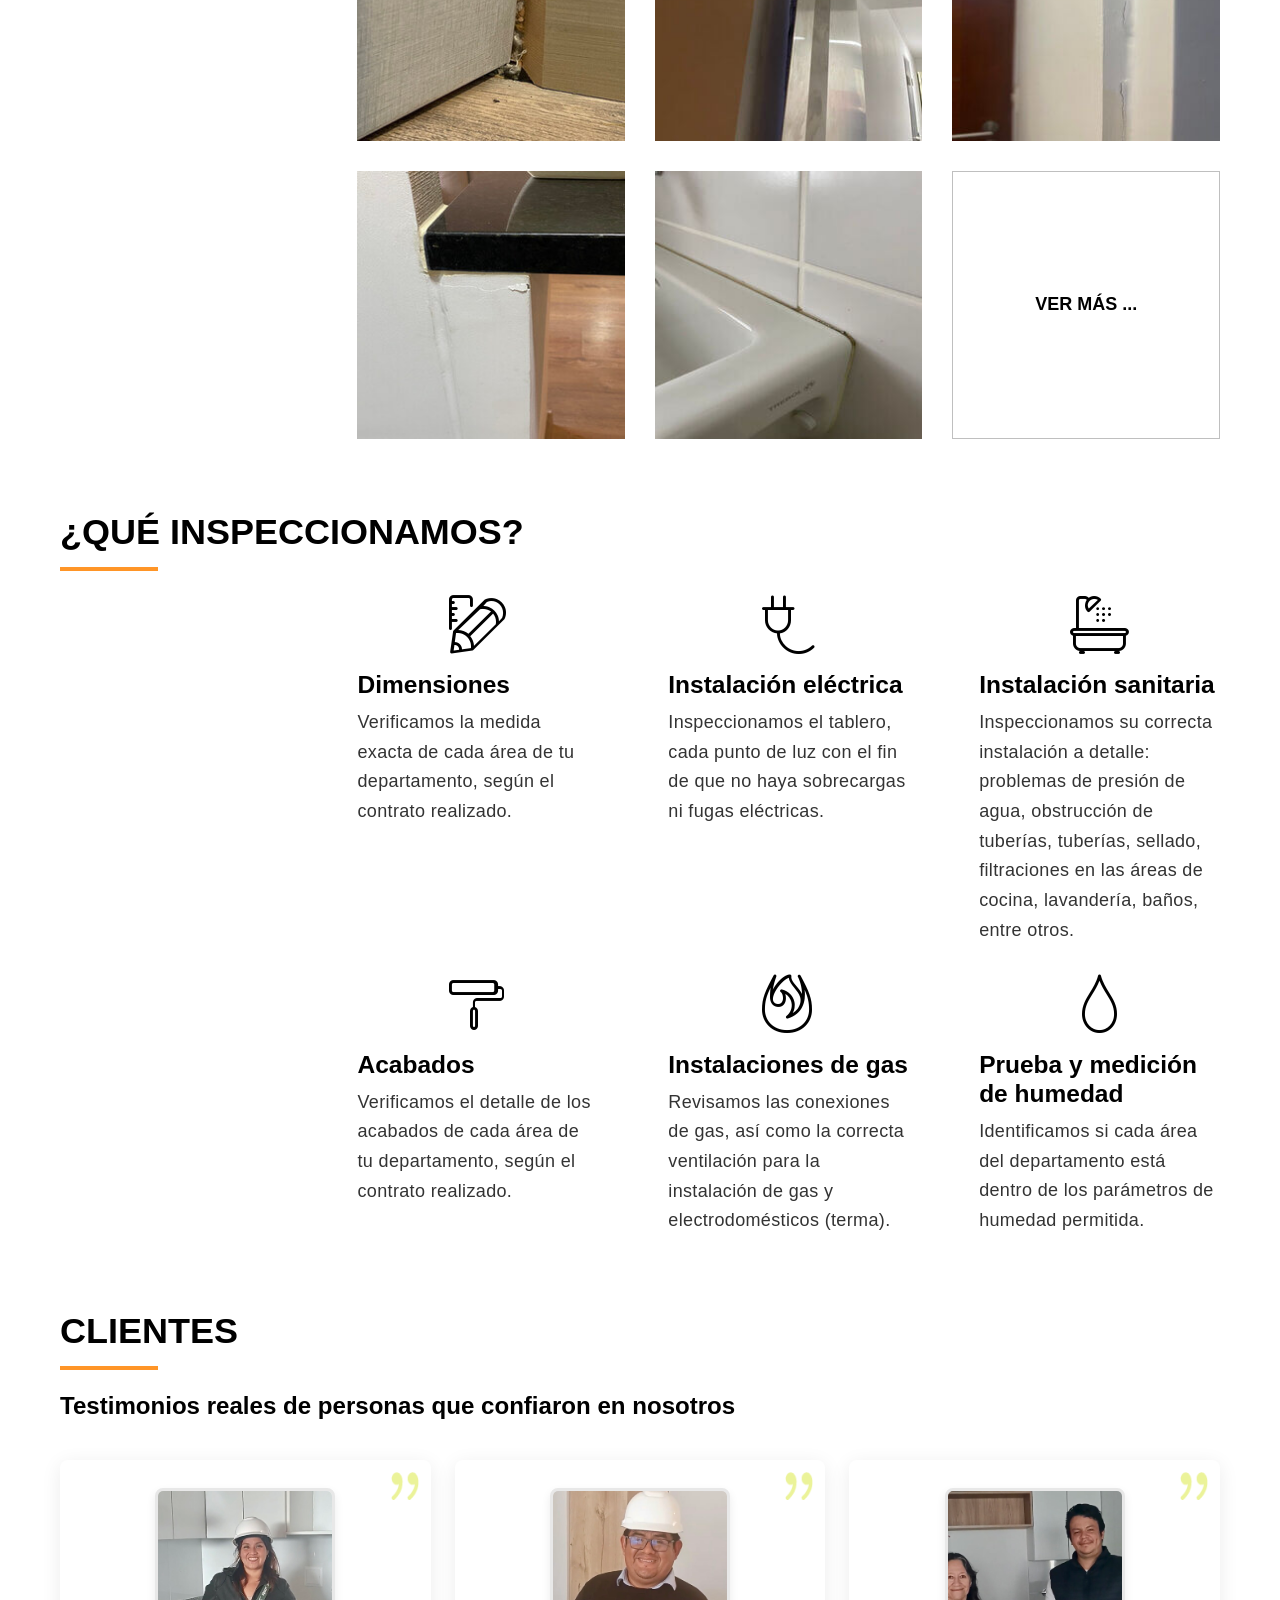
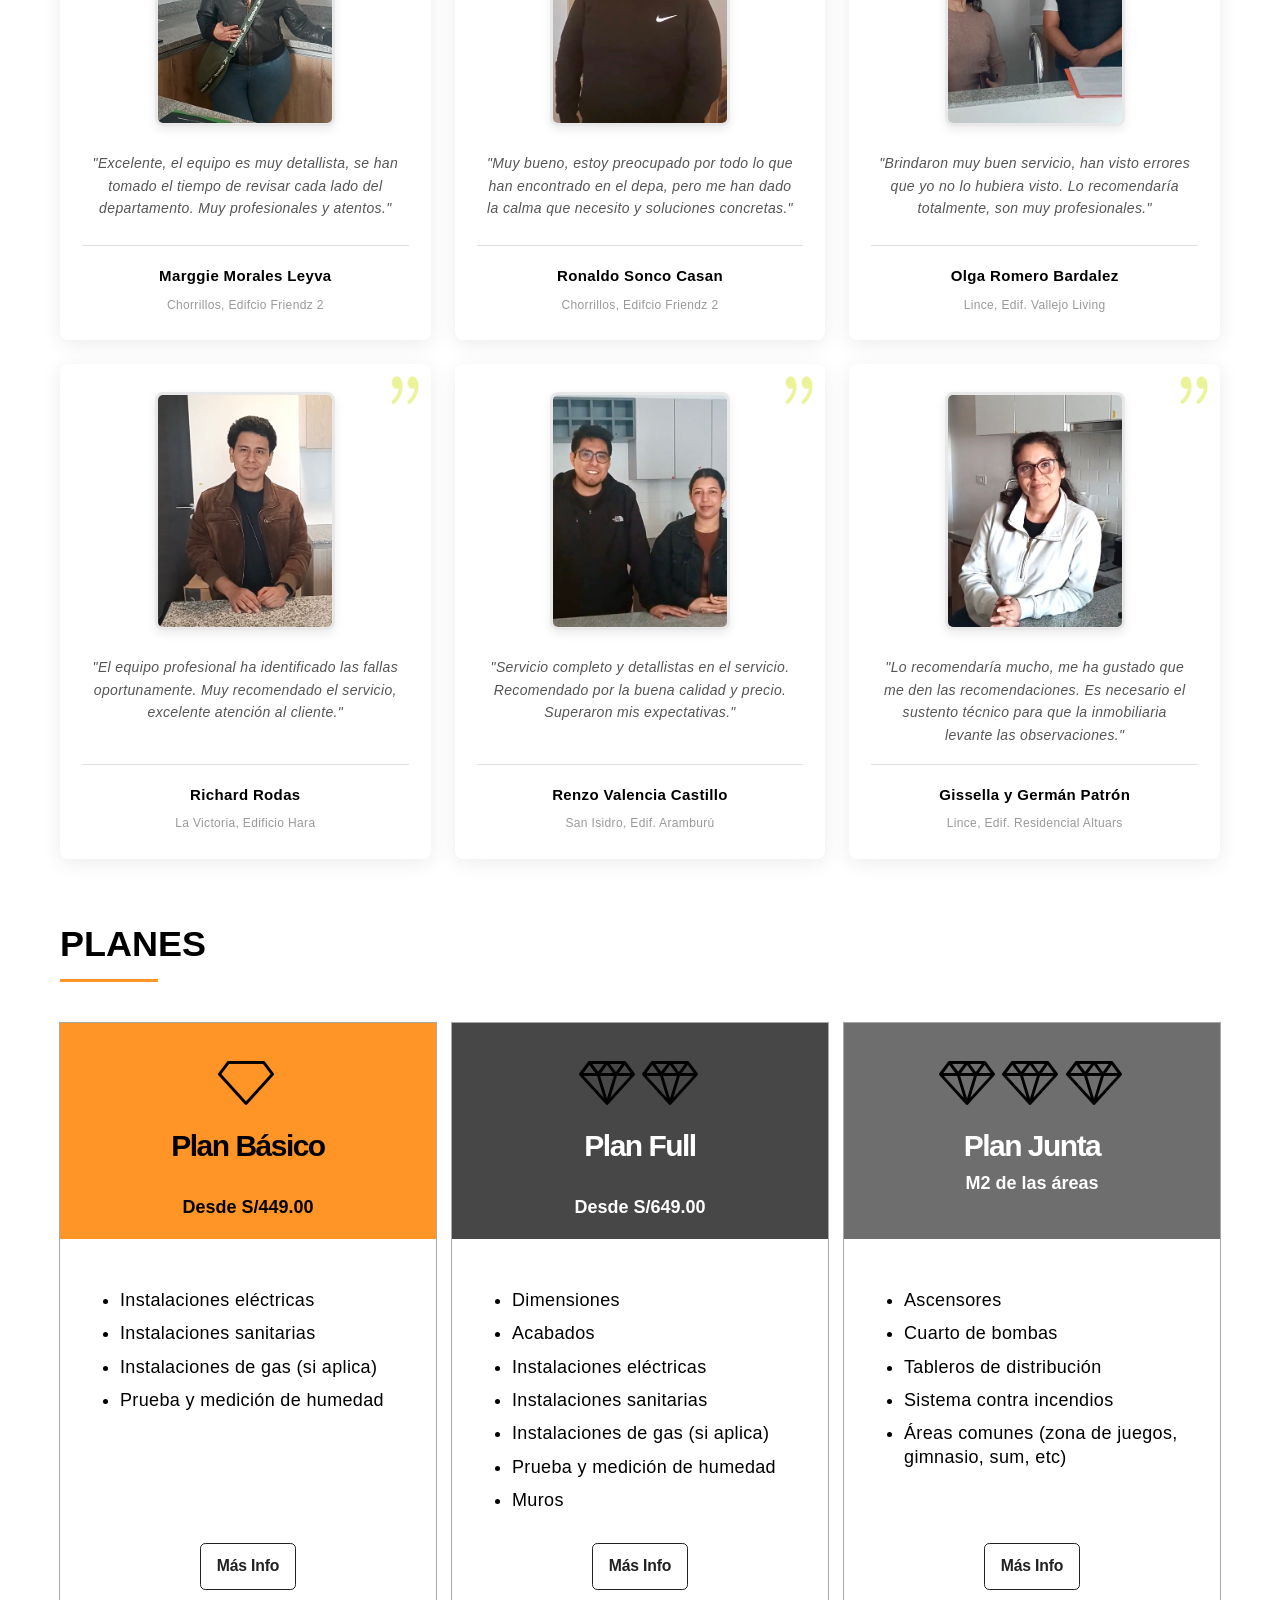
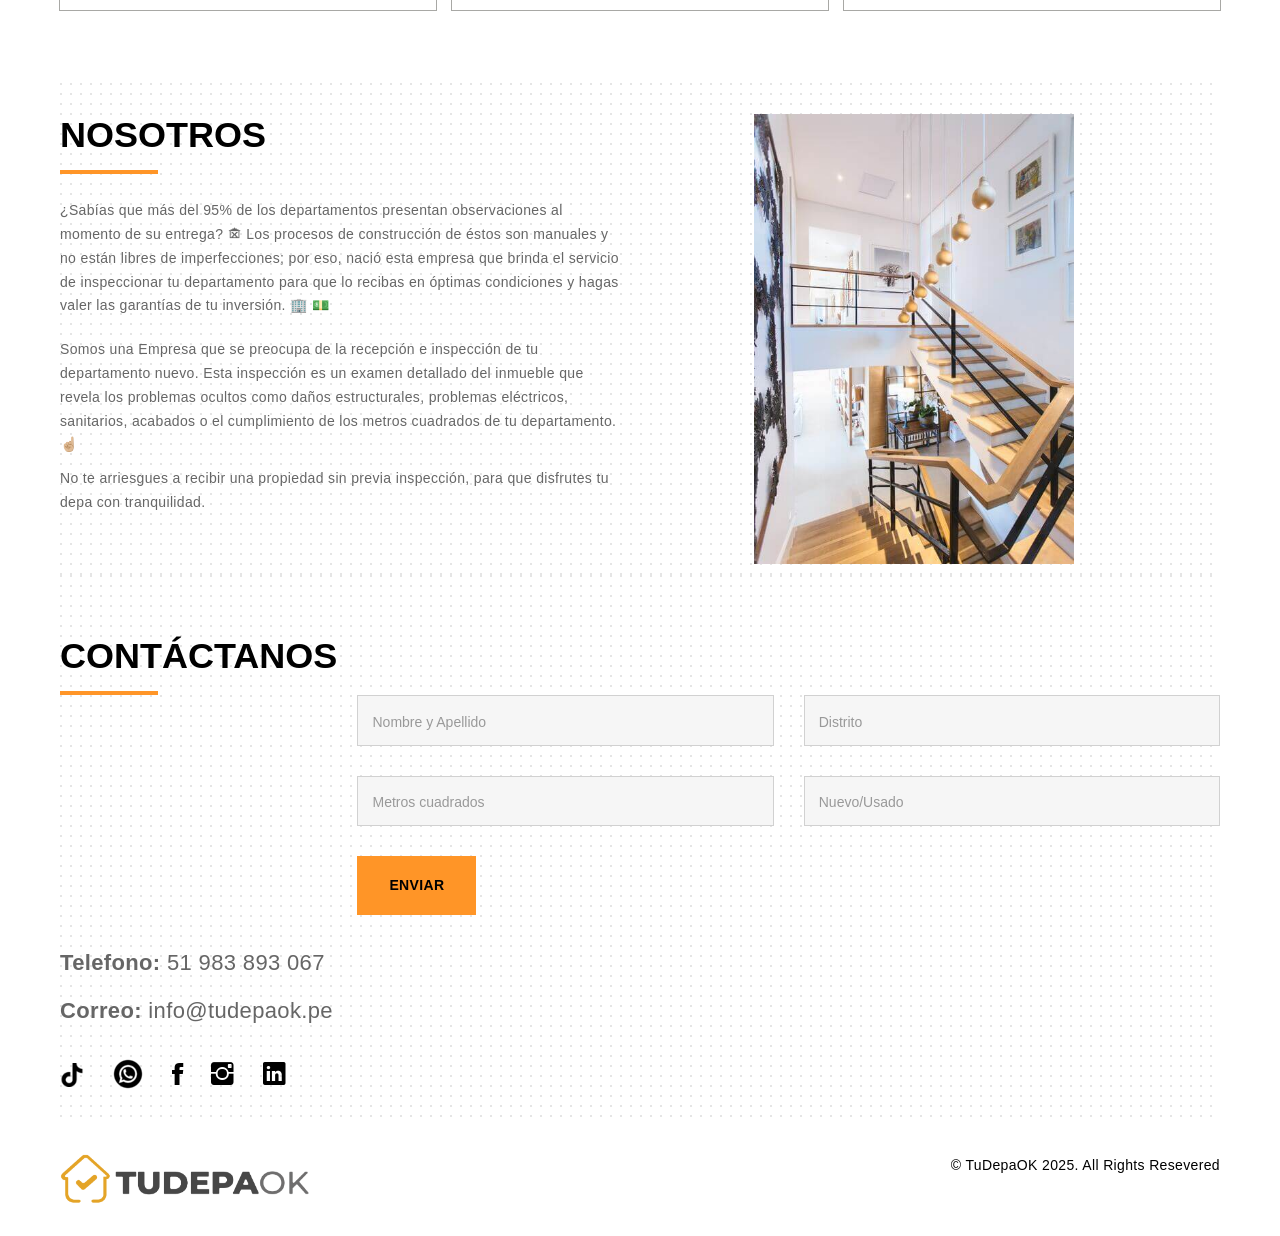
==== commit c0510201: "cambios finales" ====
--- a/index.html
+++ b/index.html
@@ -147,16 +147,16 @@
               <a href="#main">Inicio</a>
             </li>
             <li>
-              <a href="#about">Nosotros</a>
+              <a href="#beneficios">Beneficios</a>
             </li>
             <li>
-              <a href="#proceso">Procesos</a>
+              <a href="#clientes">Clientes</a>
             </li>
             <li>
               <a href="#planes">Planes</a>
             </li>
             <li>
-              <a href="#clientes">Clientes</a>
+              <a href="#about">Nosotros</a>
             </li>
             <li>
               <a href="#contacts">Contacto</a>
@@ -303,16 +303,16 @@
               <a href="#main">Inicio</a>
             </li>
             <li>
-              <a href="#about">Nosotros</a>
+              <a href="#beneficios">Beneficios</a>
             </li>
             <li>
-              <a href="#proceso">Proceso</a>
+              <a href="#clientes">Clientes</a>
             </li>
             <li>
               <a href="#planes">Planes</a>
             </li>
             <li>
-              <a href="#clientes">Clientes</a>
+              <a href="#about">Nosotros</a>
             </li>
             <li>
               <a href="#contacts">Contacto</a>
@@ -399,11 +399,6 @@
           <div class="container">
             <h2 class="section-title section-about-title tituloMonserrat">BENEFICIOS</h2>
             <div class="title-hr wow fadeInLeft"></div>
-            <div class="row">
-              <div class="col-md-12">
-                <strong class="section-subtitle2">Beneficios clave de nuestra inspección profesional</strong>
-              </div>
-            </div>
             <div class="row" style="margin-top:25px">
               <div class="col-md-12">
                 <div class="row-services row">
@@ -676,14 +671,16 @@
                     class="col-team col-xs-6 col-md-4 wow fadeIn"
                     data-wow-delay="0.6s"
                   >
-                    <div
-                      class="add-new-team fallas"
-                      style="cursor: pointer"
-                      height="270"
-                      width="270"
-                    >
-                      <div class="add-new-text">
-                        <div class="inner">Ver más ...</div>
+                    <div class="team-profile">
+                      <div
+                        class="add-new-team fallas"
+                        style="cursor: pointer"
+                        height="270"
+                        width="270"
+                      >
+                        <div class="add-new-text">
+                          <div class="inner">Ver más ...</div>
+                        </div>
                       </div>
                     </div>
                   </div>
@@ -1039,6 +1036,58 @@
                       </a>
                     </div>
                   </div>
+                </div>
+              </div>
+            </div>
+          </div>
+        </section>
+
+        <section
+          id="about"
+          class="section section-about bg-dots"
+          style="padding-bottom: 0px; margin-top: 40px"
+        >
+          <div class="container">
+            <div class="row">
+              <div class="col-md-6">
+                <h2 class="section-title section-about-title tituloMonserrat">
+                  NOSOTROS
+                </h2>
+                <div class="title-hr wow fadeInLeft"></div>
+
+                <p style="padding-top: 25px">
+                  ¿Sabías que más del 95% de los departamentos presentan
+                  observaciones al momento de su entrega? 🏚 Los procesos de
+                  construcción de éstos son manuales y no están libres de
+                  imperfecciones; por eso, nació esta empresa que brinda el
+                  servicio de inspeccionar tu departamento para que lo recibas
+                  en óptimas condiciones y hagas valer las garantías de tu
+                  inversión. 🏢 💵
+                </p>
+
+                <p style="padding-top: 10px">
+                  Somos una Empresa que se preocupa de la recepción e inspección
+                  de tu departamento nuevo. Esta inspección es un examen
+                  detallado del inmueble que revela los problemas ocultos como
+                  daños estructurales, problemas eléctricos, sanitarios,
+                  acabados o el cumplimiento de los metros cuadrados de tu
+                  departamento. ☝🏼
+                </p>
+                <p>
+                  No te arriesgues a recibir una propiedad sin previa
+                  inspección, para que disfrutes tu depa con tranquilidad.
+                </p>
+              </div>
+              <div class="col-md-5 col-md-offset-1">
+                <div class="dots-image">
+                  <img
+                    alt="about"
+                    class="about-img img-responsive"
+                    style="height: 450px; width: 320px"
+                    src="/images/otros/nosotros1.jpg"
+                    loading="lazy"
+                  />
+                  <div class=""></div>
                 </div>
               </div>
             </div>
@@ -1286,9 +1335,7 @@
       document.addEventListener("DOMContentLoaded", (event) => {
         const isMobile = document.querySelector("html").className === "mobile";
         if (isMobile) {
-          Array.from(document.querySelectorAll(".fallas")).forEach((x) => {
-            x.height = 150;
-          });
+          // Height normalization handled via CSS (aspect-ratio) for consistency across breakpoints
           const browser = fnBrowserDetect();
           if (browser === "safari")
             document.querySelector("#btnNavBar").style.marginTop = "-5px";
--- a/css/style-add.css
+++ b/css/style-add.css
@@ -33,7 +33,22 @@
   font-size: 22px;
 }
 .col-service h4 {
-  margin-top: 0.15rem;
+  margin: 0.6rem 0 !important;
+  font-size: 1.75rem !important;
+  font-weight: 700 !important;
+  line-height: 1.2 !important;
+}
+.col-service h6 {
+  margin: 0.6rem 0 !important;
+  font-size: 1.75rem !important;
+  font-weight: 700 !important;
+  line-height: 1.2 !important;
+}
+.col-service p {
+  font-size: 18px !important;
+  line-height: 1.65 !important;
+  font-family: "Open Sans", sans-serif !important;
+  margin-bottom: 10px !important;
 }
 .contenido {
   margin-top: 15px;
@@ -61,7 +76,6 @@
   margin: 0 0 10px;
   line-height: 1.7;
   font-family: "Open Sans", sans-serif;
-  text-align: justify;
 }
 
 .section {
@@ -347,3 +361,55 @@
   #servicios .row-services .col-service,
   #proceso .row-services .col-service {flex:0 0 33.333%;max-width:33.333%;}
 }
+
+/* =============================================
+   "Ver más..." button sizing fix for OBSERVACIONES section
+   Issue: .add-new-team element was not matching the 270x270px dimensions
+   of the fallas images on mobile/tablet, causing layout inconsistency.
+   Solution: Mimic .team-profile behavior exactly - position relative and 
+   treat .add-new-team like an image inside .team-profile with width:100% display:block
+============================================= */
+#team .col-team .add-new-team.fallas {
+  padding-top: 0 !important;  /* Override the 100% padding-top from main stylesheet */
+  position: relative;         /* Match .team-profile behavior */
+  width: 100%;                /* Match .team-profile img width:100% */
+  height: auto;               /* Let aspect ratio determine height */
+  aspect-ratio: 1 / 1;        /* Force square ratio like 270x270 images */
+  display: block;             /* Match .team-profile img display:block */
+  box-sizing: border-box;
+  margin: 0;
+  border: 1px solid #bfbfbf;  /* Restore subtle border without changing size */
+}
+
+/* Keep theme hover behavior (border becomes transparent on hover) */
+#team .col-team .add-new-team.fallas:hover {
+  border-color: transparent;
+}
+
+/* Ensure images in OBSERVACIONES are perfect squares too (match the tile) */
+#team .team-profile img.fallas {
+  width: 100%;
+  height: auto !important;   /* override any presentational height attr or JS */
+  aspect-ratio: 1 / 1;       /* force square */
+  object-fit: cover;         /* fill square without distortion */
+  display: block;            /* remove inline gap */
+}
+
+/* Tablet breakpoint: ensure square ratio maintained */
+@media (min-width: 768px) and (max-width: 991px) {
+  #team .col-team .add-new-team.fallas {
+    aspect-ratio: 1 / 1;
+  }
+}
+
+/* Mobile: maintain square ratio */
+@media (max-width: 767px) {
+  #team .col-team .add-new-team.fallas {
+    aspect-ratio: 1 / 1;
+  }
+}
+
+/* Additional fix: ensure the parent col-team doesn't add unexpected spacing */
+#team .col-team {
+  display: block;
+}
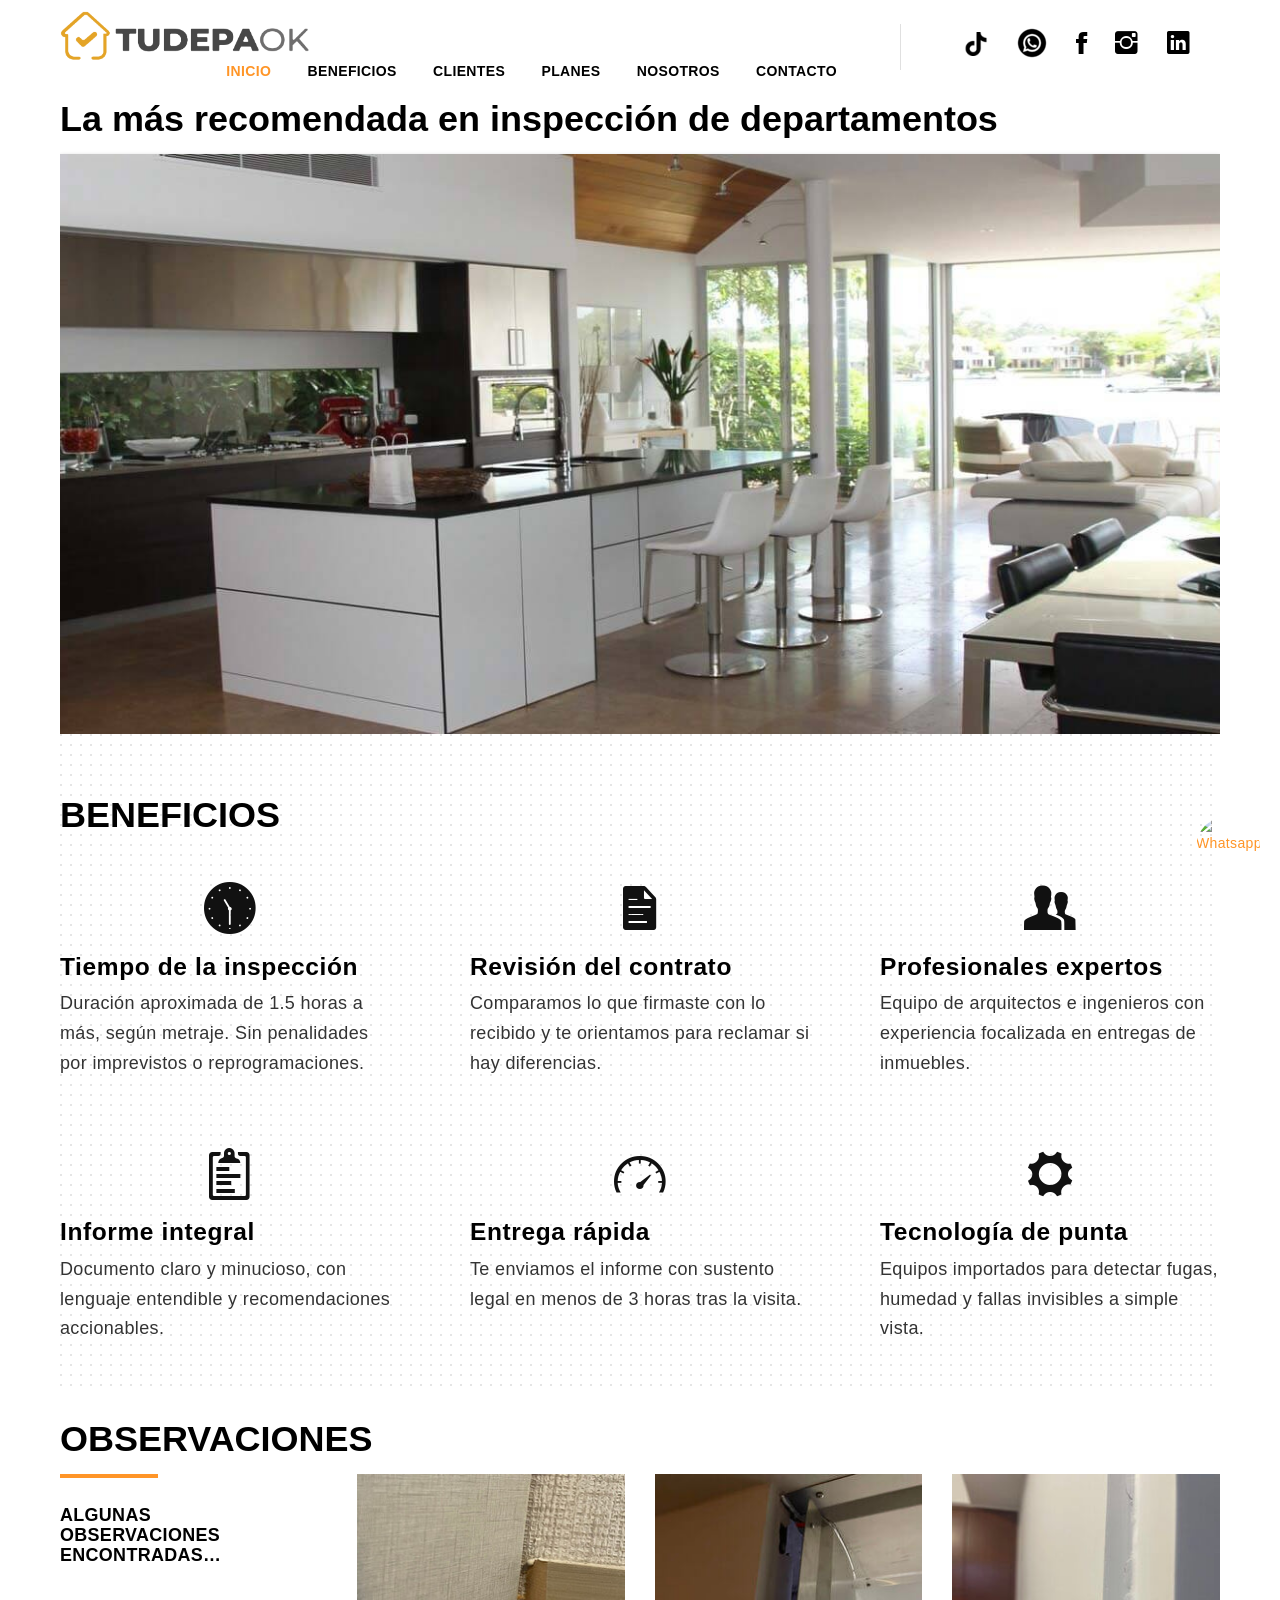
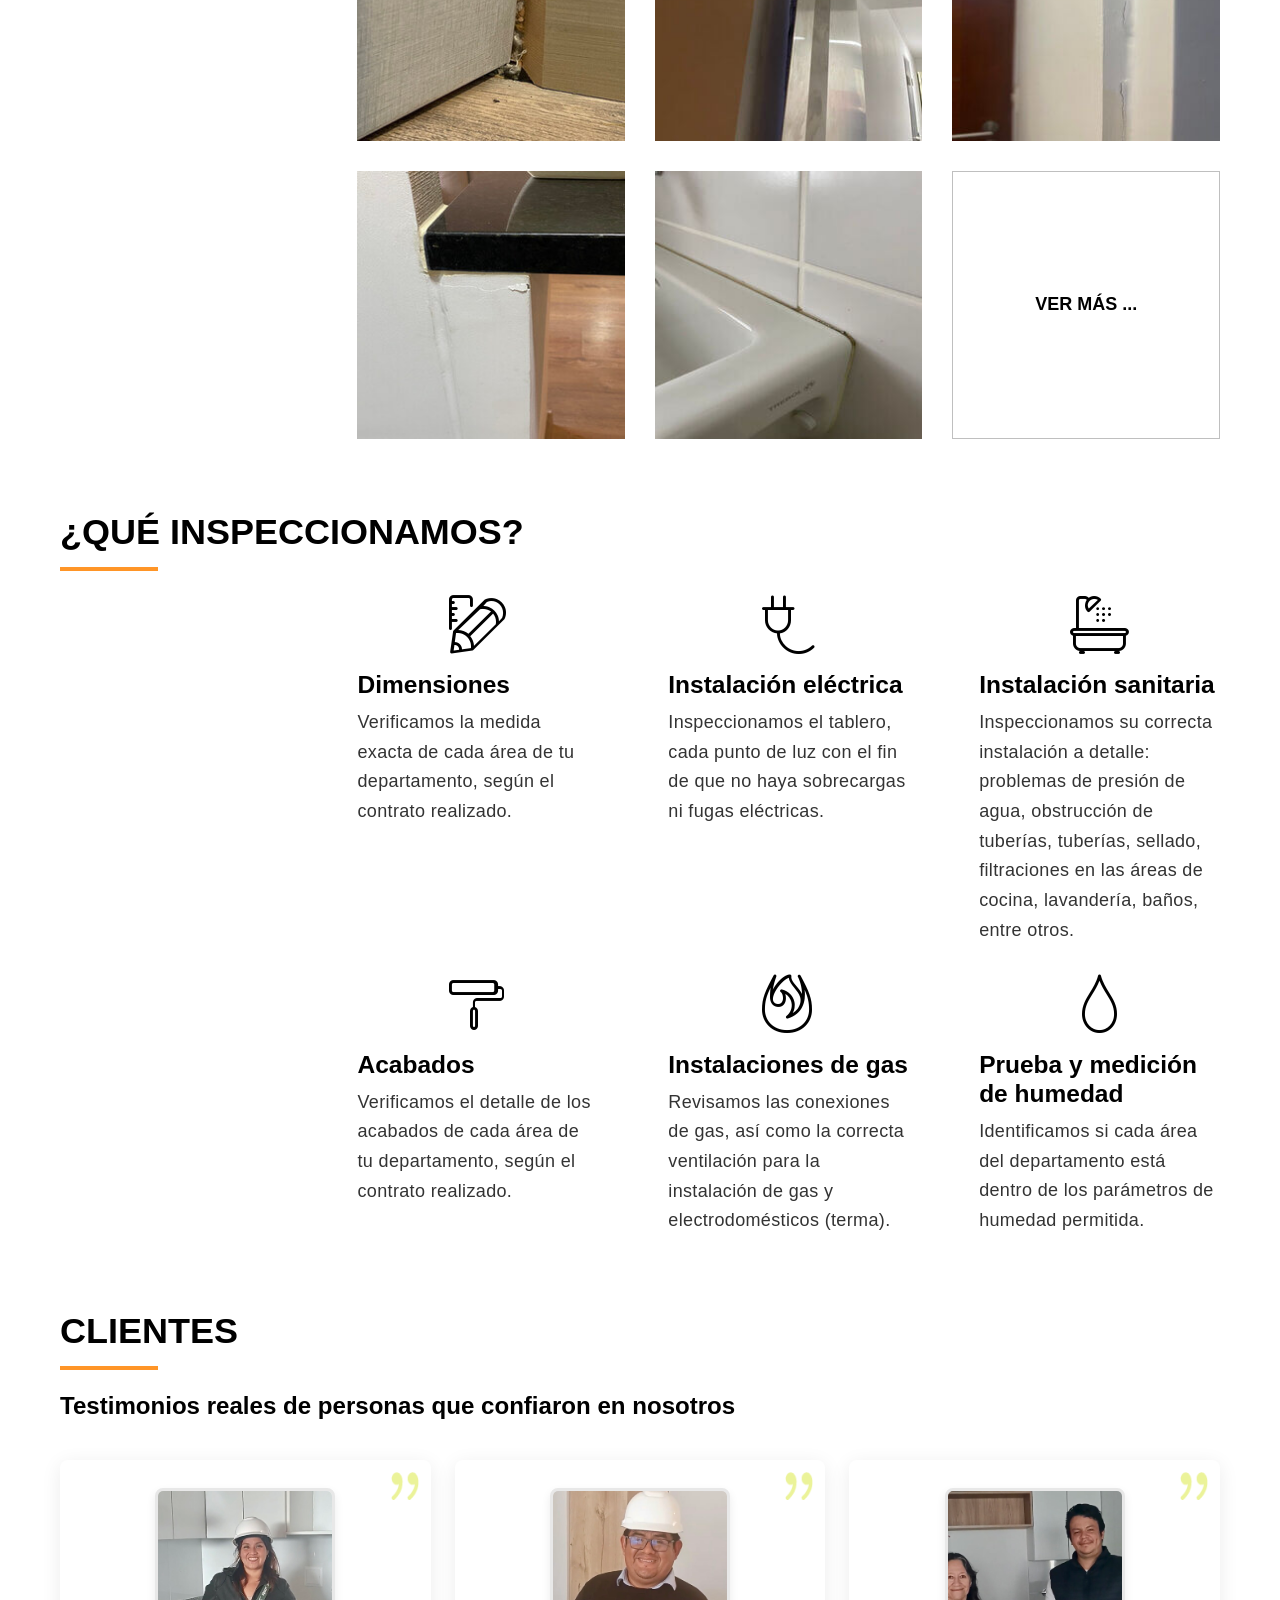
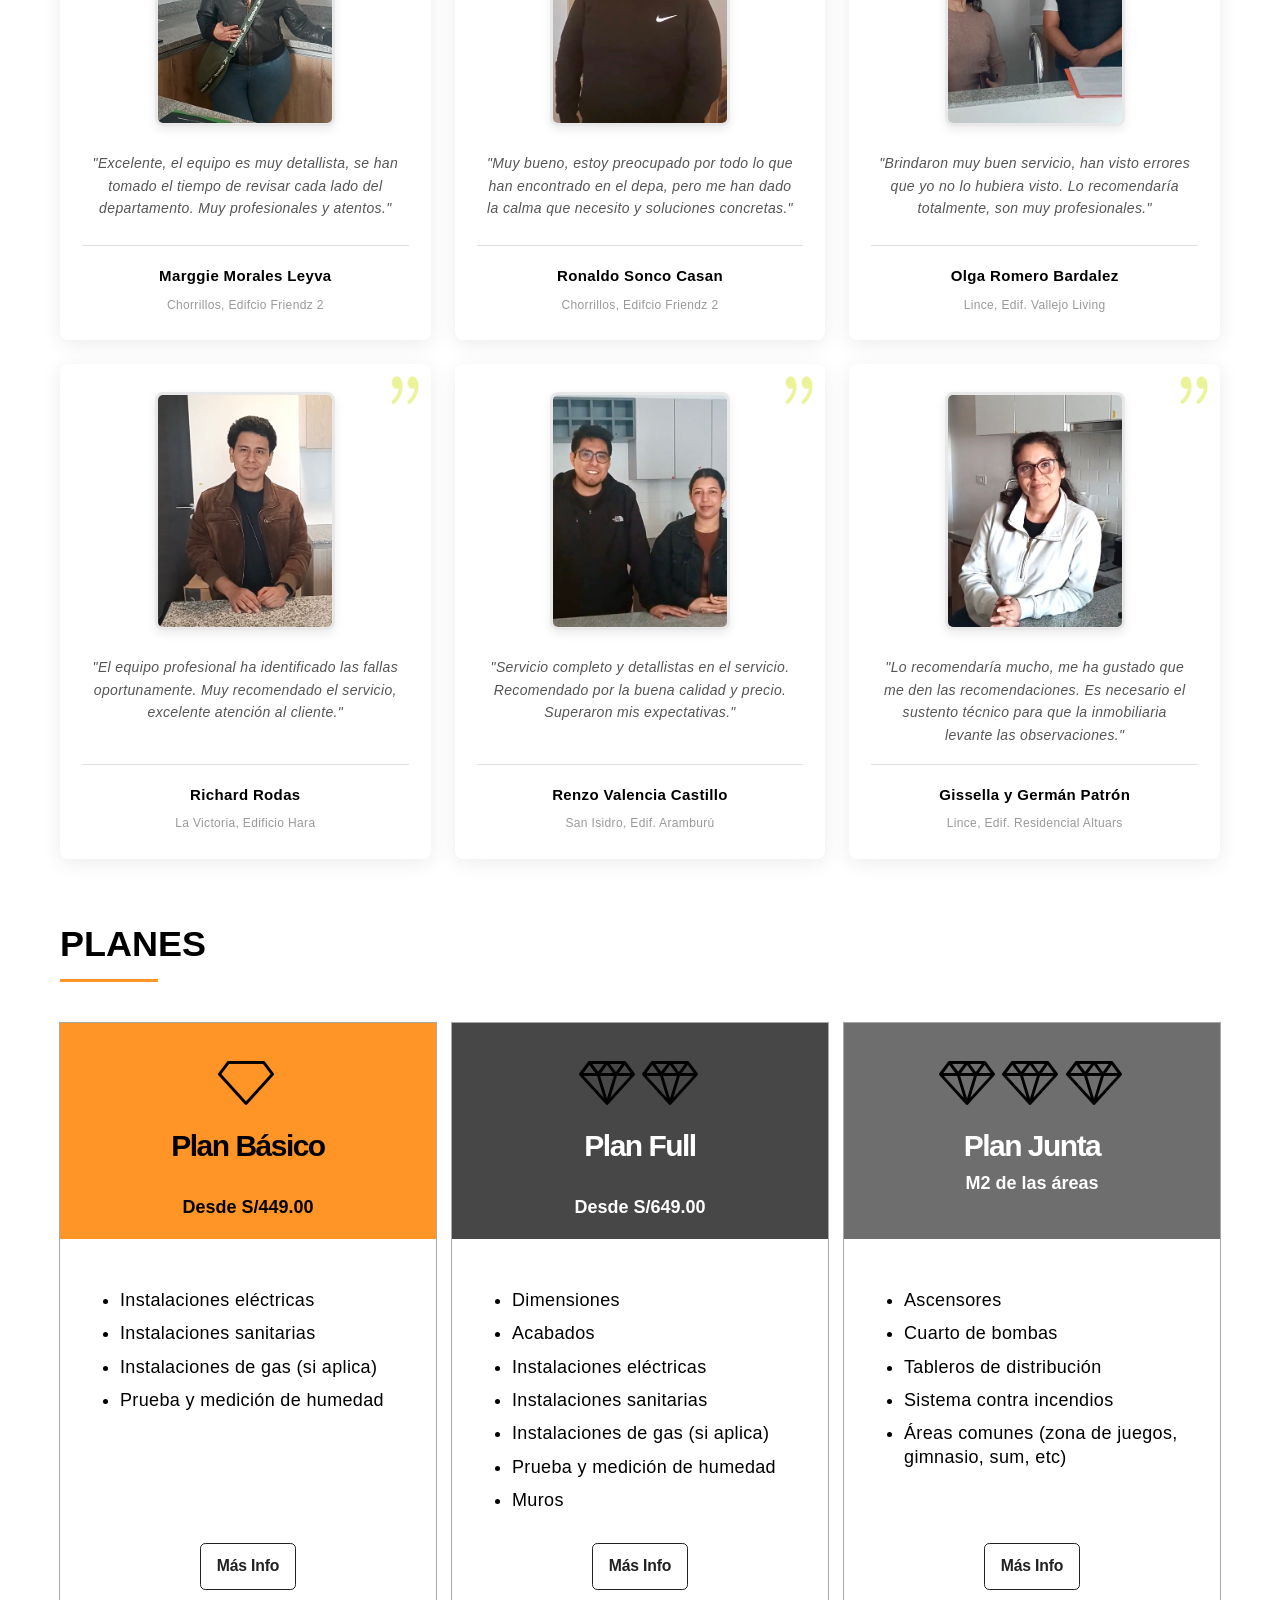
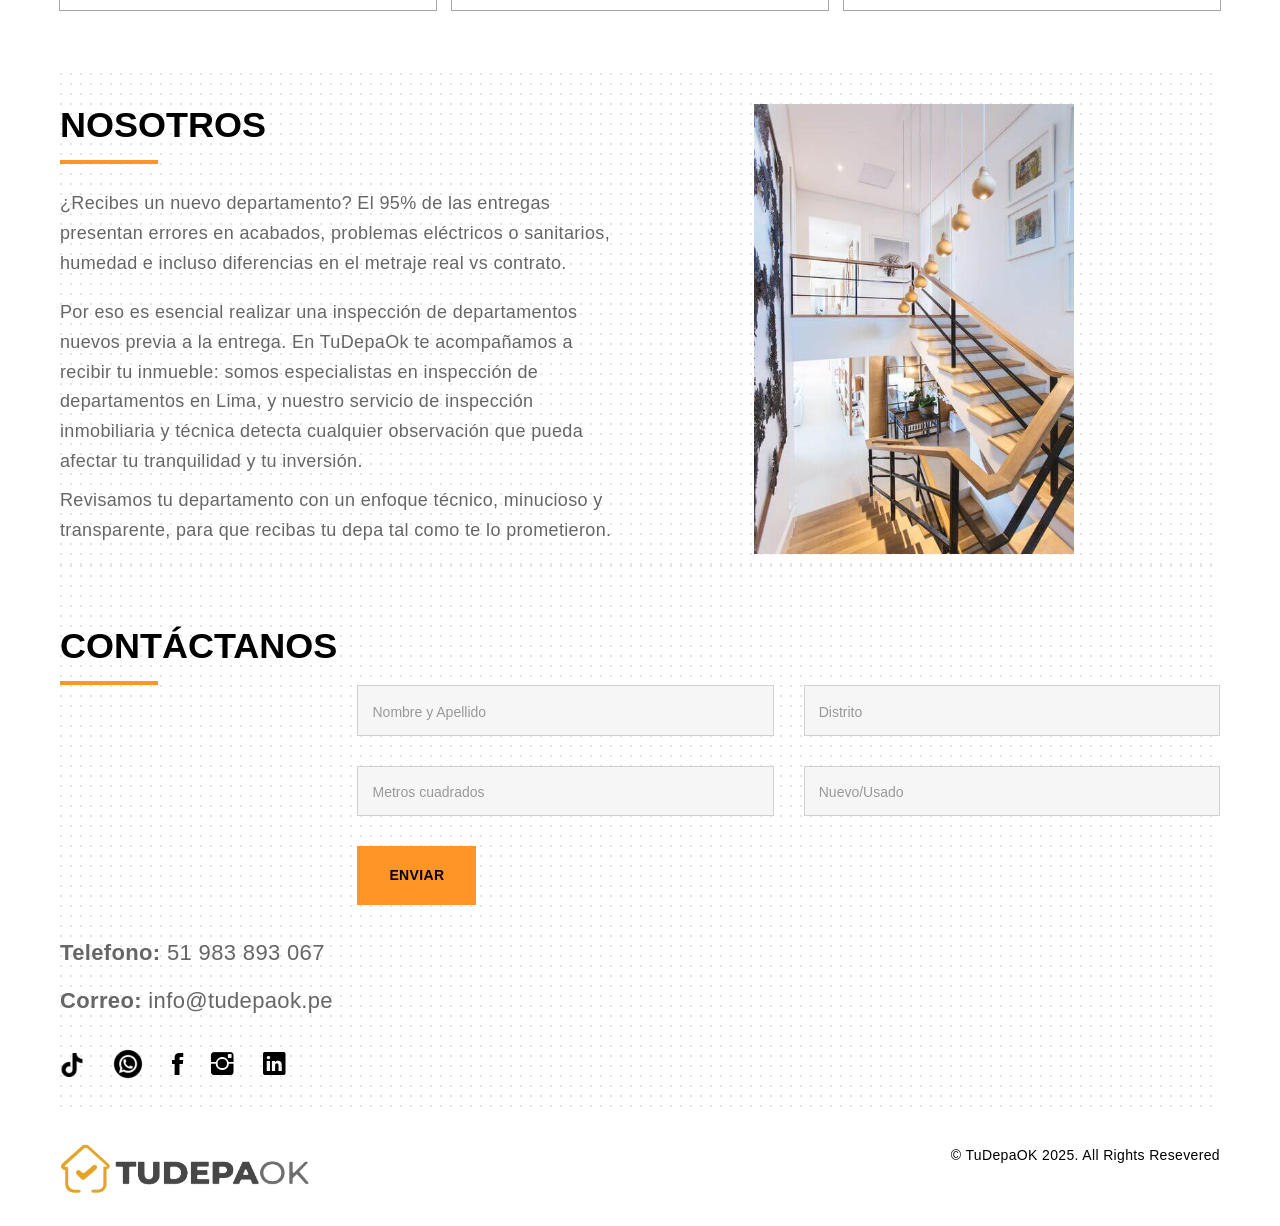
==== commit 8673eea2: "cambios finales ultimos de nosotros" ====
--- a/index.html
+++ b/index.html
@@ -1045,7 +1045,7 @@
         <section
           id="about"
           class="section section-about bg-dots"
-          style="padding-bottom: 0px; margin-top: 40px"
+          style="padding-bottom: 0px; margin-top: 30px"
         >
           <div class="container">
             <div class="row">
@@ -1056,26 +1056,14 @@
                 <div class="title-hr wow fadeInLeft"></div>
 
                 <p style="padding-top: 25px">
-                  ¿Sabías que más del 95% de los departamentos presentan
-                  observaciones al momento de su entrega? 🏚 Los procesos de
-                  construcción de éstos son manuales y no están libres de
-                  imperfecciones; por eso, nació esta empresa que brinda el
-                  servicio de inspeccionar tu departamento para que lo recibas
-                  en óptimas condiciones y hagas valer las garantías de tu
-                  inversión. 🏢 💵
+                  ¿Recibes un nuevo departamento? El 95% de las entregas presentan errores en acabados, problemas eléctricos o sanitarios, humedad e incluso diferencias en el metraje real vs contrato.
                 </p>
 
                 <p style="padding-top: 10px">
-                  Somos una Empresa que se preocupa de la recepción e inspección
-                  de tu departamento nuevo. Esta inspección es un examen
-                  detallado del inmueble que revela los problemas ocultos como
-                  daños estructurales, problemas eléctricos, sanitarios,
-                  acabados o el cumplimiento de los metros cuadrados de tu
-                  departamento. ☝🏼
+                  Por eso es esencial realizar una inspección de departamentos nuevos previa a la entrega. En TuDepaOk te acompañamos a recibir tu inmueble: somos especialistas en inspección de departamentos en Lima, y nuestro servicio de inspección inmobiliaria y técnica detecta cualquier observación que pueda afectar tu tranquilidad y tu inversión.
                 </p>
                 <p>
-                  No te arriesgues a recibir una propiedad sin previa
-                  inspección, para que disfrutes tu depa con tranquilidad.
+                  Revisamos tu departamento con un enfoque técnico, minucioso y transparente, para que recibas tu depa tal como te lo prometieron.
                 </p>
               </div>
               <div class="col-md-5 col-md-offset-1">
--- a/css/style-add.css
+++ b/css/style-add.css
@@ -76,6 +76,14 @@
   margin: 0 0 10px;
   line-height: 1.7;
   font-family: "Open Sans", sans-serif;
+}
+
+/* Unificar estilo de párrafos en NOSOTROS con el de servicios */
+#about p {
+  font-size: 18px !important;
+  line-height: 1.65 !important;
+  font-family: "Open Sans", sans-serif !important;
+  margin-bottom: 10px !important;
 }
 
 .section {
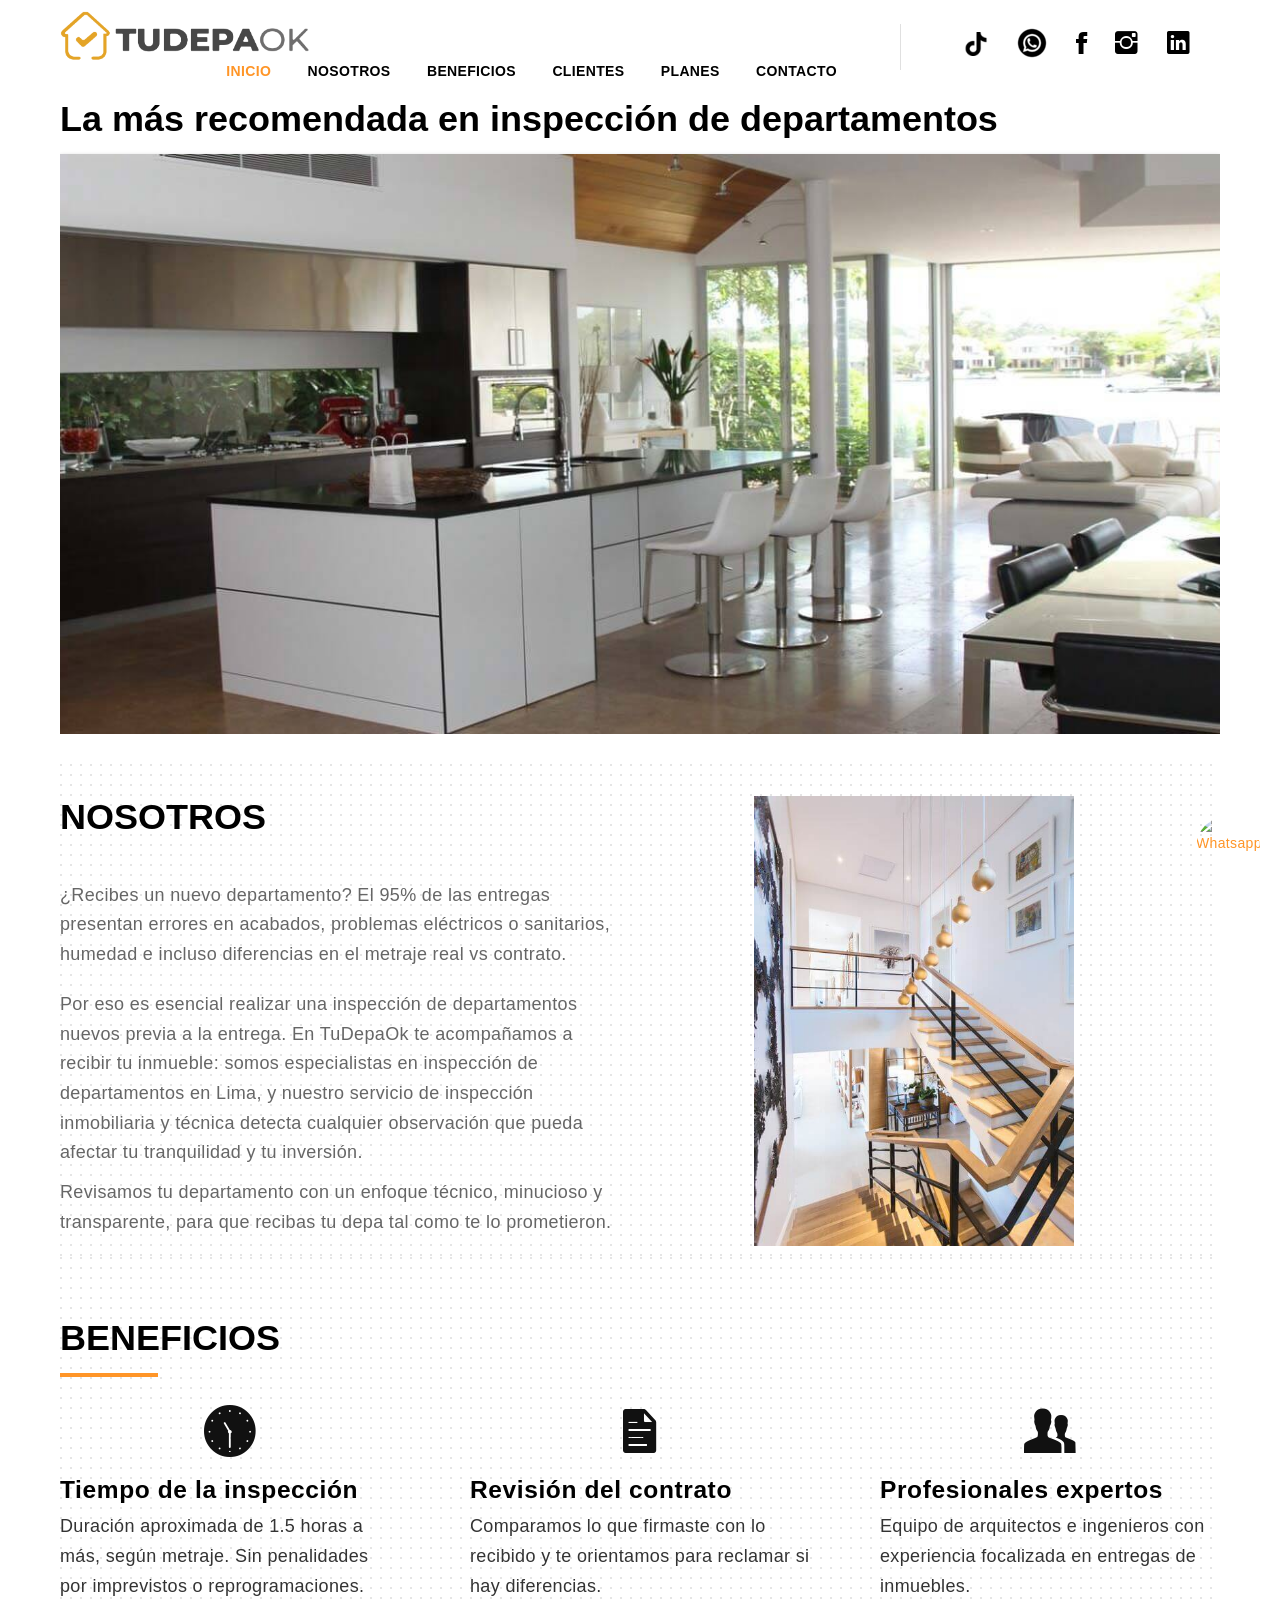
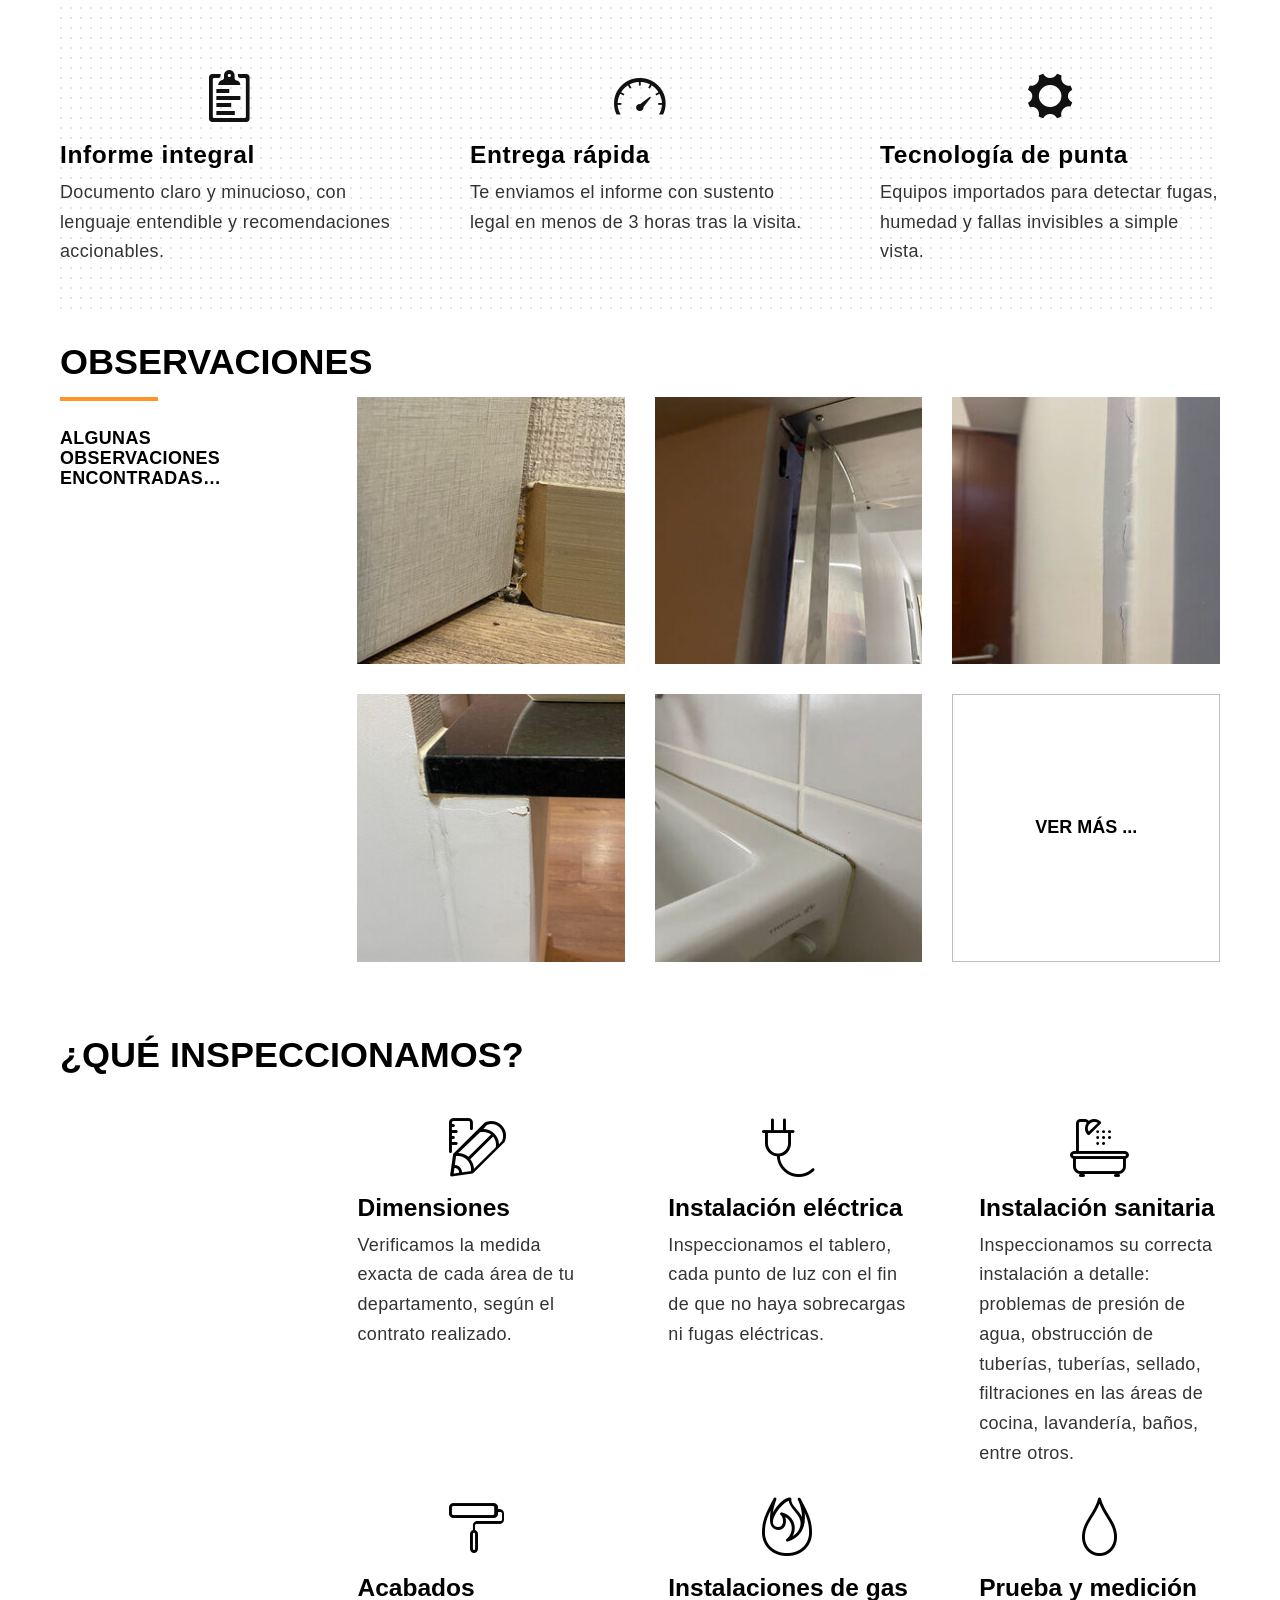
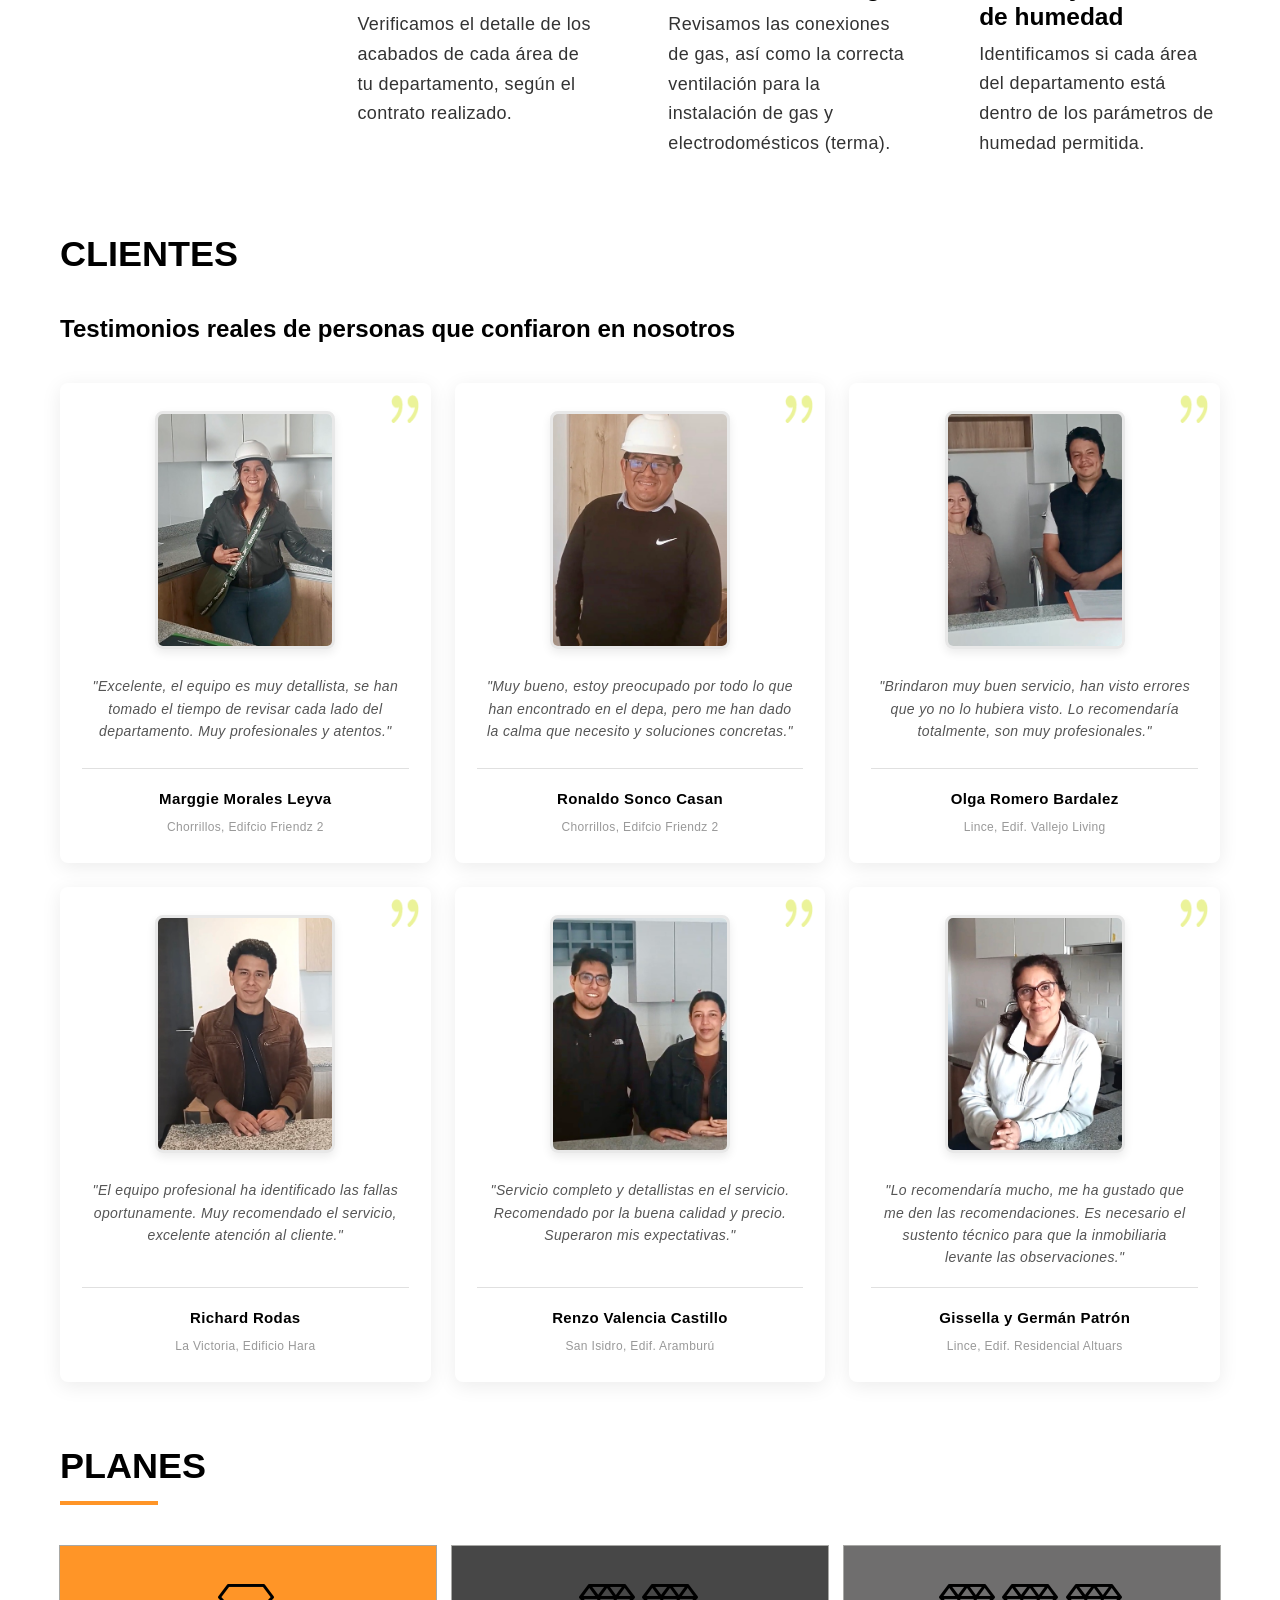
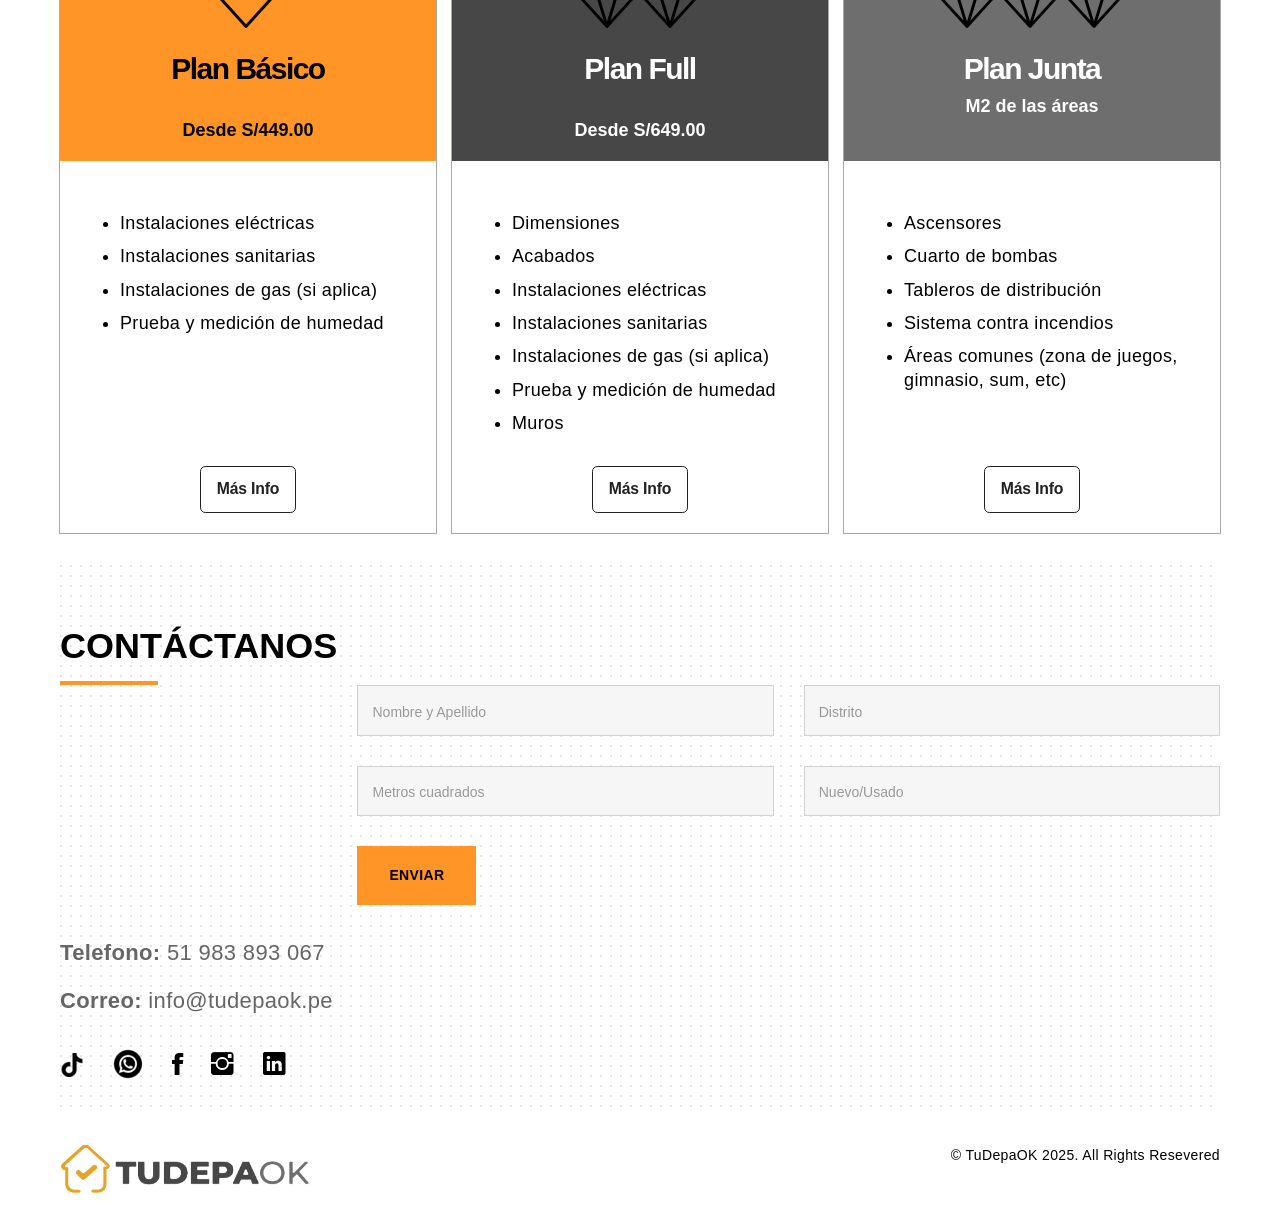
==== commit dd61d15b: "ultimos cambios nosotros arriba" ====
--- a/index.html
+++ b/index.html
@@ -147,6 +147,9 @@
               <a href="#main">Inicio</a>
             </li>
             <li>
+              <a href="#about">Nosotros</a>
+            </li>
+            <li>
               <a href="#beneficios">Beneficios</a>
             </li>
             <li>
@@ -154,9 +157,6 @@
             </li>
             <li>
               <a href="#planes">Planes</a>
-            </li>
-            <li>
-              <a href="#about">Nosotros</a>
             </li>
             <li>
               <a href="#contacts">Contacto</a>
@@ -303,6 +303,9 @@
               <a href="#main">Inicio</a>
             </li>
             <li>
+              <a href="#about">Nosotros</a>
+            </li>
+            <li>
               <a href="#beneficios">Beneficios</a>
             </li>
             <li>
@@ -310,9 +313,6 @@
             </li>
             <li>
               <a href="#planes">Planes</a>
-            </li>
-            <li>
-              <a href="#about">Nosotros</a>
             </li>
             <li>
               <a href="#contacts">Contacto</a>
@@ -338,6 +338,48 @@
       </main>
 
       <div class="content">
+
+        <!-- Section About -->
+        <section
+          id="about"
+          class="section section-about bg-dots"
+          style="padding-bottom: 0px; margin-top: 30px"
+        >
+          <div class="container">
+            <div class="row">
+              <div class="col-md-6">
+                <h2 class="section-title section-about-title tituloMonserrat">
+                  NOSOTROS
+                </h2>
+                <div class="title-hr wow fadeInLeft"></div>
+
+                <p style="padding-top: 25px">
+                  ¿Recibes un nuevo departamento? El 95% de las entregas presentan errores en acabados, problemas eléctricos o sanitarios, humedad e incluso diferencias en el metraje real vs contrato.
+                </p>
+
+                <p style="padding-top: 10px">
+                  Por eso es esencial realizar una inspección de departamentos nuevos previa a la entrega. En TuDepaOk te acompañamos a recibir tu inmueble: somos especialistas en inspección de departamentos en Lima, y nuestro servicio de inspección inmobiliaria y técnica detecta cualquier observación que pueda afectar tu tranquilidad y tu inversión.
+                </p>
+                <p>
+                  Revisamos tu departamento con un enfoque técnico, minucioso y transparente, para que recibas tu depa tal como te lo prometieron.
+                </p>
+              </div>
+              <div class="col-md-5 col-md-offset-1">
+                <div class="dots-image">
+                  <img
+                    alt="about"
+                    class="about-img img-responsive"
+                    style="height: 450px; width: 320px"
+                    src="/images/otros/nosotros1.jpg"
+                    loading="lazy"
+                  />
+                  <div class=""></div>
+                </div>
+              </div>
+            </div>
+          </div>
+        </section>
+
 
         <!-- Section About -->
         <!-- 
@@ -1036,46 +1078,6 @@
                       </a>
                     </div>
                   </div>
-                </div>
-              </div>
-            </div>
-          </div>
-        </section>
-
-        <section
-          id="about"
-          class="section section-about bg-dots"
-          style="padding-bottom: 0px; margin-top: 30px"
-        >
-          <div class="container">
-            <div class="row">
-              <div class="col-md-6">
-                <h2 class="section-title section-about-title tituloMonserrat">
-                  NOSOTROS
-                </h2>
-                <div class="title-hr wow fadeInLeft"></div>
-
-                <p style="padding-top: 25px">
-                  ¿Recibes un nuevo departamento? El 95% de las entregas presentan errores en acabados, problemas eléctricos o sanitarios, humedad e incluso diferencias en el metraje real vs contrato.
-                </p>
-
-                <p style="padding-top: 10px">
-                  Por eso es esencial realizar una inspección de departamentos nuevos previa a la entrega. En TuDepaOk te acompañamos a recibir tu inmueble: somos especialistas en inspección de departamentos en Lima, y nuestro servicio de inspección inmobiliaria y técnica detecta cualquier observación que pueda afectar tu tranquilidad y tu inversión.
-                </p>
-                <p>
-                  Revisamos tu departamento con un enfoque técnico, minucioso y transparente, para que recibas tu depa tal como te lo prometieron.
-                </p>
-              </div>
-              <div class="col-md-5 col-md-offset-1">
-                <div class="dots-image">
-                  <img
-                    alt="about"
-                    class="about-img img-responsive"
-                    style="height: 450px; width: 320px"
-                    src="/images/otros/nosotros1.jpg"
-                    loading="lazy"
-                  />
-                  <div class=""></div>
                 </div>
               </div>
             </div>
